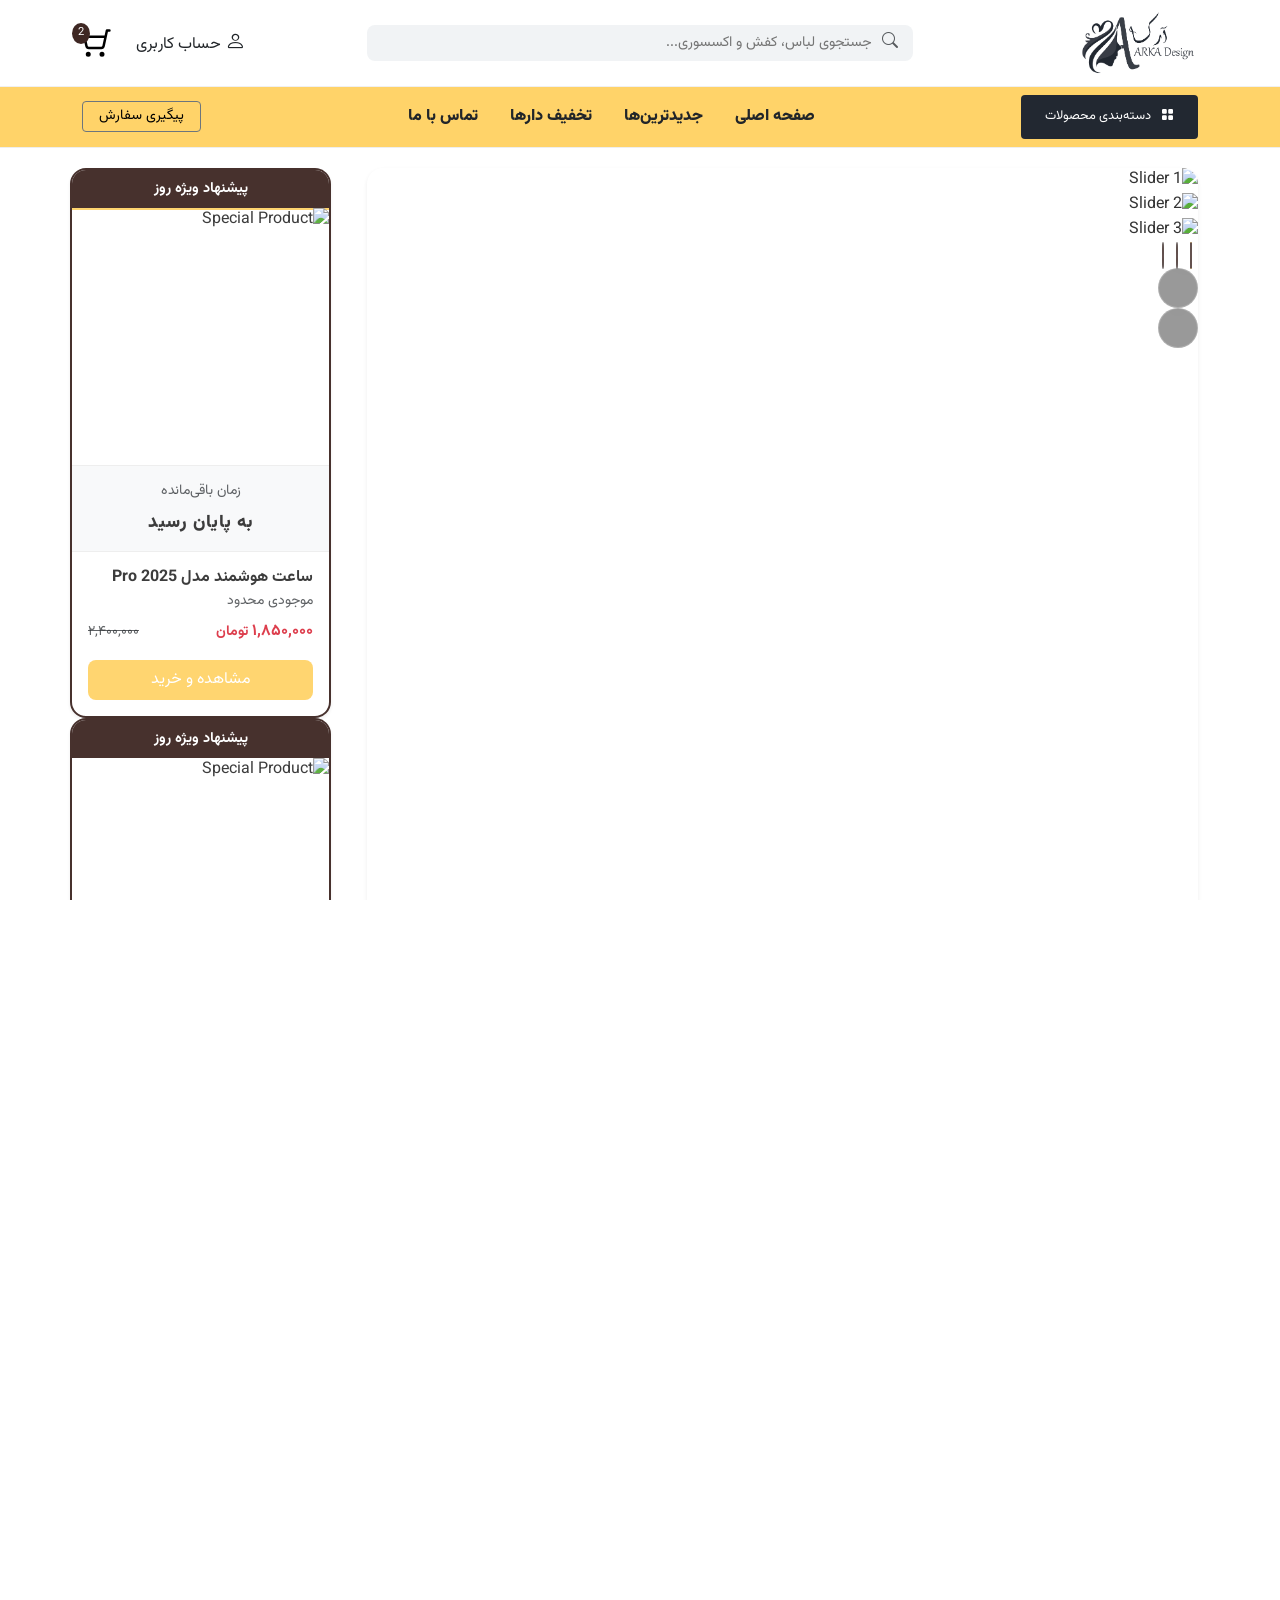
==== index.html @ 683cef89 "ui designs" ====
<!doctype html>
<html lang="fa" dir="rtl">
  <head>
    <meta charset="UTF-8" />
    <meta name="viewport" content="width=device-width, initial-scale=1.0" />
    <title>ARKA DESIGN - فروشگاه پوشاک حرفه‌ای</title>
    <!-- Local CSS dependencies -->
    <link href="./assets/css/bootstrap.rtl.min.css" rel="stylesheet" />
    <link
      rel="stylesheet"
      href="https://cdn.jsdelivr.net/npm/bootstrap-icons@1.11.1/font/bootstrap-icons.css"
    />
    <link rel="stylesheet" href="assets/css/swiper-bundle.min.css" />
    <link rel="preconnect" href="https://fonts.googleapis.com" />
    <link rel="preconnect" href="https://fonts.gstatic.com" crossorigin />
    <link
      href="https://fonts.googleapis.com/css2?family=Vazirmatn:wght@100;300;400;700;900&display=swap"
      rel="stylesheet"
    />
    <link rel="stylesheet" href="assets/css/style.css" />
    <link rel="stylesheet" href="assets/css/product.css" />
  </head>
  <body>
    <div class="vegas-app">
      <!-- Preloader -->
      <div id="preloader">
        <div class="loader-content">
          <div class="loader-logo">ARKA DESIGN</div>
          <div class="loader-bar-container">
            <div class="loader-bar"></div>
          </div>
        </div>
      </div>

      <!-- Header -->
      <header class="header-top">
        <div class="container">
          <div class="row align-items-center">
            <div class="col-lg-3 col-6 d-flex align-items-center gap-3">
              <div class="mobile-toggle" id="menuToggleTrigger">
                <i class="bi bi-list"></i>
              </div>
              <a href="/" class="logo">
                <img src="./assets/images/Arka--Logo.png" width="120px" />
              </a>
            </div>
            <div class="col-lg-6 col-12 search-col">
              <div class="search-bar">
                <i class="bi bi-search text-muted"></i>
                <input
                  type="text"
                  placeholder="جستجوی لباس، کفش و اکسسوری..."
                />
              </div>
            </div>
            <div class="col-lg-3 col-6 text-start">
              <div
                class="d-flex align-items-center justify-content-end gap-3 gap-md-4"
              >
                <a
                  href="login.html"
                  class="text-decoration-none text-dark d-none d-md-block"
                >
                  <i class="bi bi-person fs-5 ms-1"></i> حساب کاربری
                </a>
                <!-- Cart Button with Popover -->
                <a
                  class="position-relative cursor-pointer"
                  data-bs-toggle="popover"
                  data-bs-trigger="hover focus"
                  data-bs-placement="bottom"
                  data-bs-html="true"
                  href="cart.html"
                  data-bs-content="
    <div style='min-width: 220px;'>
      <p class='fw-bold mb-2'>🛒 Cart (2 items)</p>
      <div class='d-flex align-items-center gap-2 mb-2'>
        <img src='product.jpg' width='40' height='40' class='rounded' />
        <div>
          <p class='mb-0 small'>Product Name</p>
          <p class='mb-0 text-muted small'>$19.99</p>
        </div>
      </div>
      <hr class='my-2'/>
      <a href='/cart' class='btn btn-sm btn-dark w-100 text-white'>مشاهده سبد خرید</a>
    </div>
  "
                >
                  <i
                    data-lucide="shopping-cart"
                    class="flip-x text-black"
                    width="30"
                    height="30"
                  ></i>
                  <span
                    class="badge-cart"
                    style="
                      background: var(--vegas-natural);
                      color: white;
                      border-radius: 50%;
                      padding: 2px 6px;
                      font-size: 0.7rem;
                      position: absolute;
                      top: -5px;
                      left: -10px;
                    "
                    >2</span
                  >
                </a>
              </div>
            </div>
          </div>
        </div>
      </header>

      <!-- Desktop Navigation -->
      <nav class="nav-bar d-none d-lg-block">
        <div class="container">
          <div class="d-flex align-items-center justify-content-between py-2">
            <div class="mega-menu-wrapper">
              <button class="category-btn">
                <i class="bi bi-grid-fill"></i>
                دسته‌بندی محصولات
              </button>

              <!-- Full Width Mega Menu -->
              <div class="mega-menu">
                <div class="mega-sidebar">
                  <div
                    class="mega-sidebar-item active"
                    data-target="men-content"
                  >
                    <span>پوشاک آقایان</span>
                    <i class="bi bi-chevron-left small"></i>
                  </div>
                  <div class="mega-sidebar-item" data-target="women-content">
                    <span>پوشاک بانوان</span>
                    <i class="bi bi-chevron-left small"></i>
                  </div>
                  <div class="mega-sidebar-item" data-target="shoes-content">
                    <span>کفش و کتونی</span>
                    <i class="bi bi-chevron-left small"></i>
                  </div>
                  <div
                    class="mega-sidebar-item"
                    data-target="accessory-content"
                  >
                    <span>اکسسوری</span>
                    <i class="bi bi-chevron-left small"></i>
                  </div>
                  <div class="mega-sidebar-item" data-target="sport-content">
                    <span>ورزشی</span>
                    <i class="bi bi-chevron-left small"></i>
                  </div>
                </div>

                <div class="mega-content-area active" id="men-content">
                  <div class="row w-100">
                    <div class="col-3 mega-col">
                      <h6>تیشرت و پیراهن</h6>
                      <ul>
                        <li><a href="category.html">تیشرت نخی</a></li>
                        <li><a href="category.html">پولوشرت کلاسیک</a></li>
                        <li><a href="category.html">پیراهن جین</a></li>
                        <li><a href="category.html">پیراهن رسمی</a></li>
                      </ul>
                    </div>
                    <div class="col-3 mega-col">
                      <h6>شلوار و اسلش</h6>
                      <ul>
                        <li>
                          <a href="category.html">شلوار جین مام استایل</a>
                        </li>
                        <li><a href="category.html">اسلش ورزشی</a></li>
                        <li><a href="category.html">شلوار کتان</a></li>
                        <li><a href="category.html">شورتک</a></li>
                      </ul>
                    </div>
                    <div class="col-6">
                      <div class="mega-promo-card">
                        <img
                          src="https://images.unsplash.com/photo-1490114538077-0a7f8cb49891?q=80&w=800"
                          alt="Men Promo"
                        />
                      </div>
                    </div>
                  </div>
                </div>

                <div class="mega-content-area" id="women-content">
                  <div class="row w-100">
                    <div class="col-3 mega-col">
                      <h6>مانتو و پالتو</h6>
                      <ul>
                        <li><a href="category.html">مانتو کتی</a></li>
                        <li><a href="category.html">پالتو فوتر</a></li>
                        <li><a href="category.html">بارانی</a></li>
                      </ul>
                    </div>
                    <div class="col-3 mega-col">
                      <h6>شال و روسری</h6>
                      <ul>
                        <li><a href="category.html">شال نخی</a></li>
                        <li><a href="category.html">روسری ابریشم</a></li>
                        <li><a href="category.html">مینی اسکارف</a></li>
                      </ul>
                    </div>
                    <div class="col-6">
                      <div class="mega-promo-card">
                        <img
                          src="https://images.unsplash.com/photo-1483985988355-763728e1935b?q=80&w=800"
                          alt="Women Promo"
                        />
                      </div>
                    </div>
                  </div>
                </div>

                <div class="mega-content-area" id="shoes-content">
                  <div class="row w-100">
                    <div class="col-3 mega-col">
                      <h6>کتونی ورزشی</h6>
                      <ul>
                        <li><a href="category.html">نایک Air Force</a></li>
                        <li><a href="category.html">آدیداس Samba</a></li>
                        <li><a href="category.html">نیوبالنس</a></li>
                      </ul>
                    </div>
                    <div class="col-6">
                      <div class="mega-promo-card">
                        <img
                          src="https://images.unsplash.com/photo-1542291026-7eec264c27ff?q=80&w=800"
                          alt="Shoes Promo"
                        />
                      </div>
                    </div>
                  </div>
                </div>

                <!-- Accessories and Sports can follow same pattern -->
              </div>
            </div>

            <ul class="nav desktop-nav">
              <li class="nav-item">
                <a href="index.html" class="nav-link text-dark">صفحه اصلی</a>
              </li>
              <li class="nav-item">
                <a href="category.html" class="nav-link text-dark"
                  >جدیدترین‌ها</a
                >
              </li>
              <li class="nav-item">
                <a href="category.html" class="nav-link text-dark"
                  >تخفیف دارها</a
                >
              </li>
              <li class="nav-item">
                <a href="#" class="nav-link text-dark">تماس با ما</a>
              </li>
            </ul>
            <a href="#" class="btn btn-sm btn-outline-secondary px-3"
              >پیگیری سفارش</a
            >
          </div>
        </div>
      </nav>

      <!-- Custom Circular Mobile Menu Overlay -->
      <div class="mobile">
        <div class="circular-menu-overlay" id="customMobileMenu">
          <button class="menu-close-btn" id="closeMenuTrigger">
            <i data-lucide="x"></i>
          </button>
          <div class="menu-content">
            <ul class="nav flex-column align-items-center gap-4">
              <li class="nav-item">
                <a href="index.html" class="menu-link"> صفحه اصلی</a>
              </li>
              <li class="nav-item">
                <a href="category.html" class="menu-link">دسته‌بندی‌ها</a>
              </li>
              <li class="nav-item">
                <a href="category.html" class="menu-link">جدیدترین‌ها</a>
              </li>
              <li class="nav-item">
                <a href="cart.html" class="menu-link"> سبد خرید</a>
              </li>
              <li class="nav-item">
                <a href="login.html" class="menu-link"> حساب کاربری</a>
              </li>
              <li class="nav-item">
                <a href="#" class="menu-link"> تماس با ما</a>
              </li>
            </ul>
          </div>
        </div>
      </div>

      <main>
        <!-- Hero Section: Main Slider + Countdown -->
        <section class="container hero-section reveal">
          <div class="row g-4">
            <div class="col-lg-9">
              <div class="swiper mainHeroSwiper main-hero-swiper shadow-sm">
                <div class="swiper-wrapper">
                  <div class="swiper-slide">
                    <img
                      src="https://images.unsplash.com/photo-1483985988355-763728e1935b?q=80&w=1200"
                      alt="Slider 1"
                    />
                  </div>
                  <div class="swiper-slide">
                    <img
                      src="https://images.unsplash.com/photo-1490114538077-0a7f8cb49891?q=80&w=1200"
                      alt="Slider 2"
                    />
                  </div>
                  <div class="swiper-slide">
                    <img
                      src="https://images.unsplash.com/photo-1542291026-7eec264c27ff?q=80&w=1200"
                      alt="Slider 3"
                    />
                  </div>
                </div>
                <div class="swiper-pagination"></div>
                <div class="swiper-button-next"></div>
                <div class="swiper-button-prev"></div>
              </div>
            </div>
            <div class="col-lg-3">
              <div class="swiper specialOffers h-100">
                <div class="swiper-wrapper">
                  <div class="swiper-slide">
                    <div class="special-deal-card shadow-sm h-100">
                      <div class="deal-tag text-center">
                        <span class="progress-line"></span> پیشنهاد ویژه روز
                      </div>
                      <div class="img-container">
                        <img
                          src="https://images.unsplash.com/photo-1523275335684-37898b6baf30?q=80&w=400"
                          alt="Special Product"
                        />
                      </div>
                      <div class="countdown-timer-box text-center">
                        <div class="small text-muted mb-2">زمان باقی‌مانده</div>
                        <div
                          id="mainCountdown"
                          class="countdown-display"
                          data-count-down="1405-2-01 23:59:59"
                        >
                          ۰۰۰۰-۰۰-۰۰ ۰۰:۰۰:۰۰
                        </div>
                      </div>
                      <div
                        class="p-3 flex-grow-1 d-flex flex-column justify-content-between"
                      >
                        <div>
                          <h6 class="fw-bold mb-1">ساعت هوشمند مدل Pro 2025</h6>
                          <div class="text-muted small mb-2">موجودی محدود</div>
                        </div>
                        <div
                          class="d-flex align-items-center justify-content-between"
                        >
                          <div class="text-danger fw-bold">
                            ۱,۸۵۰,۰۰۰ <small>تومان</small>
                          </div>
                          <div
                            class="text-muted small text-decoration-line-through"
                          >
                            ۲,۴۰۰,۰۰۰
                          </div>
                        </div>
                        <button class="btn btn-dark w-100 mt-3 py-2 btn-gold">
                          مشاهده و خرید
                        </button>
                      </div>
                    </div>
                  </div>
                  <div class="swiper-slide">
                    <div class="special-deal-card shadow-sm h-100">
                      <div class="deal-tag text-center">
                        <span class="progress-line"></span> پیشنهاد ویژه روز
                      </div>
                      <div class="img-container">
                        <img
                          src="https://images.unsplash.com/photo-1523275335684-37898b6baf30?q=80&w=400"
                          alt="Special Product"
                        />
                      </div>
                      <div class="countdown-timer-box text-center">
                        <div class="small text-muted mb-2">زمان باقی‌مانده</div>
                        <div
                          id="mainCountdown"
                          class="countdown-display"
                          data-count-down="1404-12-01 23:59:59"
                        >
                          ۰۰۰۰-۰۰-۰۰ ۰۰:۰۰:۰۰
                        </div>
                      </div>
                      <div
                        class="p-3 flex-grow-1 d-flex flex-column justify-content-between"
                      >
                        <div>
                          <h6 class="fw-bold mb-1">ساعت هوشمند مدل Pro 2025</h6>
                          <div class="text-muted small mb-2">موجودی محدود</div>
                        </div>
                        <div
                          class="d-flex align-items-center justify-content-between"
                        >
                          <div class="text-danger fw-bold">
                            ۱,۸۵۰,۰۰۰ <small>تومان</small>
                          </div>
                          <div
                            class="text-muted small text-decoration-line-through"
                          >
                            ۲,۴۰۰,۰۰۰
                          </div>
                        </div>
                        <button class="btn btn-dark w-100 mt-3 py-2 btn-gold">
                          مشاهده و خرید
                        </button>
                      </div>
                    </div>
                  </div>
                  <div class="swiper-slide">
                    <div class="special-deal-card shadow-sm h-100">
                      <div class="deal-tag text-center">
                        <span class="progress-line"></span> پیشنهاد ویژه روز
                      </div>
                      <div class="img-container">
                        <img
                          src="https://images.unsplash.com/photo-1523275335684-37898b6baf30?q=80&w=400"
                          alt="Special Product"
                        />
                      </div>
                      <div class="countdown-timer-box text-center">
                        <div class="small text-muted mb-2">زمان باقی‌مانده</div>
                        <div
                          id="mainCountdown"
                          class="countdown countdown-display"
                          data-count-down="1405-1-01 23:10:59"
                        >
                          ۰۰۰۰-۰۰-۰۰ ۰۰:۰۰:۰۰
                        </div>
                      </div>
                      <div
                        class="p-3 flex-grow-1 d-flex flex-column justify-content-between"
                      >
                        <div>
                          <h6 class="fw-bold mb-1">ساعت هوشمند مدل Pro 2025</h6>
                          <div class="text-muted small mb-2">موجودی محدود</div>
                        </div>
                        <div
                          class="d-flex align-items-center justify-content-between"
                        >
                          <div class="text-danger fw-bold">
                            ۱,۸۵۰,۰۰۰ <small>تومان</small>
                          </div>
                          <div
                            class="text-muted small text-decoration-line-through"
                          >
                            ۲,۴۰۰,۰۰۰
                          </div>
                        </div>
                        <button class="btn btn-dark w-100 mt-3 py-2 btn-gold">
                          مشاهده و خرید
                        </button>
                      </div>
                    </div>
                  </div>
                  <div class="swiper-slide">
                    <div class="special-deal-card shadow-sm h-100">
                      <div class="deal-tag text-center">پیشنهاد ویژه روز</div>
                      <div class="img-container">
                        <img
                          src="https://images.unsplash.com/photo-1523275335684-37898b6baf30?q=80&w=400"
                          alt="Special Product"
                        />
                      </div>
                      <div class="countdown-timer-box text-center">
                        <div class="small text-muted mb-2">زمان باقی‌مانده</div>
                        <div
                          id="mainCountdown"
                          class="countdown-display"
                          data-count-down="1405-06-01 23:59:59"
                        >
                          ۰۰۰۰-۰۰-۰۰ ۰۰:۰۰:۰۰
                        </div>
                      </div>
                      <div
                        class="p-3 flex-grow-1 d-flex flex-column justify-content-between"
                      >
                        <div>
                          <h6 class="fw-bold mb-1">ساعت هوشمند مدل Pro 2025</h6>
                          <div class="text-muted small mb-2">موجودی محدود</div>
                        </div>
                        <div
                          class="d-flex align-items-center justify-content-between"
                        >
                          <div class="text-danger fw-bold">
                            ۱,۸۵۰,۰۰۰ <small>تومان</small>
                          </div>
                          <div
                            class="text-muted small text-decoration-line-through"
                          >
                            ۲,۴۰۰,۰۰۰
                          </div>
                        </div>
                        <button class="btn btn-dark w-100 mt-3 py-2 btn-gold">
                          مشاهده و خرید
                        </button>
                      </div>
                    </div>
                  </div>
                </div>
              </div>
            </div>
          </div>
        </section>

        <!-- Amazing Discounts Section -->
        <section class="container mt-5">
          <div class="reveal">
            <h3 class="section-title">پر فروش ترین ها</h3>
          </div>

          <div class="swiper discountSwiper mb-5 reveal delay-100">
            <div class="swiper-wrapper">
              <div class="swiper-slide">
                <div class="product-card">
                  <div class="product-img-container">
                    <img
                      src="https://images.unsplash.com/photo-1521572163474-6864f9cf17ab?q=80&w=400"
                      class="img-primary"
                    />
                    <img
                      src="https://images.unsplash.com/photo-1521572163474-6864f9cf17ab?q=80&w=401"
                      class="img-secondary"
                    />
                    <div class="variation-sheet">
                      <div class="size-chips">
                        <span class="size-chip">S</span
                        ><span class="size-chip">M</span
                        ><span class="size-chip">L</span>
                      </div>
                      <button class="btn btn-success btn-sm w-100 mt-3 py-2">
                        خرید سریع
                      </button>
                    </div>
                  </div>
                  <div class="p-3">
                    <div class="product-title">T-SHIRT KIT 2025</div>
                    <div class="product-price text-danger">
                      410,550 <small>تومان</small>
                    </div>
                  </div>
                </div>
              </div>
              <div class="swiper-slide">
                <div class="product-card">
                  <div class="product-img-container">
                    <img
                      src="https://images.unsplash.com/photo-1503342217505-b0a15ec3261c?q=80&w=400"
                      class="img-primary"
                    />
                    <img
                      src="https://images.unsplash.com/photo-1503342217505-b0a15ec3261c?q=80&w=401"
                      class="img-secondary"
                    />
                    <div class="variation-sheet">
                      <div class="size-chips">
                        <span class="size-chip">M</span
                        ><span class="size-chip">L</span>
                      </div>
                    </div>
                  </div>
                  <div class="p-3">
                    <div class="product-title">T-SHIRT SUBCRUDE</div>
                    <div class="product-price text-danger">
                      687,930 <small>تومان</small>
                    </div>
                  </div>
                </div>
              </div>
              <div class="swiper-slide">
                <div class="product-card">
                  <div class="product-img-container">
                    <img
                      src="https://images.unsplash.com/photo-1583743814966-8936f5b7be1a?q=80&w=400"
                      class="img-primary"
                    />
                    <img
                      src="https://images.unsplash.com/photo-1583743814966-8936f5b7be1a?q=80&w=401"
                      class="img-secondary"
                    />
                    <div class="variation-sheet">
                      <div class="size-chips">
                        <span class="size-chip">L</span
                        ><span class="size-chip">XL</span>
                      </div>
                    </div>
                  </div>
                  <div class="p-3">
                    <div class="product-title">CALIFORNIA یقه دار</div>
                    <div class="product-price text-danger">
                      445,050 <small>تومان</small>
                    </div>
                  </div>
                </div>
              </div>
            </div>
            <div class="swiper-pagination"></div>
          </div>
        </section>

        <!-- Interactive 3D Parallax Tilt Banner -->
        <section class="container mt-5 reveal">
          <div class="tilt-container-wrapper">
            <div class="tilt-banner-card shadow-lg" id="parallaxBanner">
              <div
                class="tilt-banner-bg"
                style="
                  background-image: url(&quot;https://images.unsplash.com/photo-1445205170230-053b83016050?q=80&w=1400&quot;);
                "
              ></div>
              <div class="tilt-banner-overlay"></div>
              <div class="tilt-glare"></div>
              <div class="tilt-content p-3 p-md-5">
                <div class="tilt-badge">ARKA DESIGN PREMIUM</div>
                <h2 class="display-4 fw-black mt-3">مجموعه زمستانه ۲۰۲۵</h2>
                <p class="lead mb-4">
                  ترکیبی از اصالت و طراحی مدرن برای خاص‌پسندان
                </p>
                <a href="category.html" class="btn btn-gold btn-lg px-5 py-3"
                  >مشاهده کلکسیون جدید</a
                >
              </div>
            </div>
          </div>
        </section>

        <!-- Most Popular Section -->
        <section class="container mt-5">
          <div class="reveal">
            <h3 class="section-title popular">محبوب ترین ها</h3>
          </div>

          <div class="swiper popularSwiper mb-5 reveal delay-200">
            <div class="swiper-wrapper">
              <div class="swiper-slide">
                <div class="product-card">
                  <div class="product-img-container">
                    <img
                      src="https://images.unsplash.com/photo-1542291026-7eec264c27ff?q=80&w=400"
                      class="img-primary"
                    />
                    <img
                      src="https://images.unsplash.com/photo-1542291026-7eec264c27ff?q=80&w=401"
                      class="img-secondary"
                    />
                  </div>
                  <div class="p-3">
                    <div class="product-title">کتونی ناییک M V2K</div>
                    <div class="product-price">
                      3,380,000 <small>تومان</small>
                    </div>
                  </div>
                </div>
              </div>
              <div class="swiper-slide">
                <div class="product-card">
                  <div class="product-img-container">
                    <img
                      src="https://images.unsplash.com/photo-1556821840-3a63f95609a7?q=80&w=400"
                      class="img-primary"
                    />
                    <img
                      src="https://images.unsplash.com/photo-1556821840-3a63f95609a7?q=80&w=401"
                      class="img-secondary"
                    />
                  </div>
                  <div class="p-3">
                    <div class="product-title">هودی سگستور VG</div>
                    <div class="product-price">
                      1,390,000 <small>تومان</small>
                    </div>
                  </div>
                </div>
              </div>
            </div>
          </div>
        </section>

        <!-- Categories -->
        <section class="container category-wrapper">
          <div class="my-5">
            <div class="reveal">
              <h3 class="section-title popular">دسته بندی های ما</h3>
            </div>

            <div class="swiper categoriesSwiper">
              <div class="swiper-wrapper">
                <div class="swiper-slide">
                  <!-- Slide 1 -->
                  <a href="#" class="flip-card">
                    <div class="flip-card-inner">
                      <div
                        class="flip-card-front"
                        style="
                          background-image: url(&quot;https://images.unsplash.com/photo-1722357533653-7eb00f7f243d?q=80&w=580&auto=format&fit=crop&ixlib=rb-4.1.0&ixid=M3wxMjA3fDB8MHxwaG90by1wYWdlfHx8fGVufDB8fHx8fA%3D%3D&quot;);
                        "
                      >
                        <div class="overlay">
                          <img
                            src="https://images.unsplash.com/photo-1768527340501-bfb1742d8e40?q=80&w=580&auto=format&fit=crop&ixlib=rb-4.1.0&ixid=M3wxMjA3fDB8MHxwaG90by1wYWdlfHx8fGVufDB8fHx8fA%3D%3D"
                            alt="Logo"
                            class="card-logo"
                          />
                          <h3 class="card-title">Card Title 1</h3>
                        </div>
                      </div>
                      <div class="flip-card-back">
                        <p>Extra info about Card 1</p>
                      </div>
                    </div>
                  </a>
                </div>
                <div class="swiper-slide">
                  <!-- Slide 2 -->
                  <a href="#" class="flip-card">
                    <div class="flip-card-inner">
                      <div
                        class="flip-card-front"
                        style="
                          background-image: url(&quot;https://images.unsplash.com/photo-1722357533644-9b20e356ba5f?q=80&w=580&auto=format&fit=crop&ixlib=rb-4.1.0&ixid=M3wxMjA3fDB8MHxwaG90by1wYWdlfHx8fGVufDB8fHx8fA%3D%3D&quot;);
                        "
                      >
                        <div class="overlay">
                          <img
                            src="https://images.unsplash.com/photo-1768527340501-bfb1742d8e40?q=80&w=580&auto=format&fit=crop&ixlib=rb-4.1.0&ixid=M3wxMjA3fDB8MHxwaG90by1wYWdlfHx8fGVufDB8fHx8fA%3D%3D"
                            alt="Logo"
                            class="card-logo"
                          />
                          <h3 class="card-title">Card Title 2</h3>
                        </div>
                      </div>
                      <div class="flip-card-back">
                        <p>Extra info about Card 2</p>
                      </div>
                    </div>
                  </a>
                </div>
                <div class="swiper-slide">
                  <!-- Slide 3 -->
                  <a href="#" class="flip-card">
                    <div class="flip-card-inner">
                      <div
                        class="flip-card-front"
                        style="
                          background-image: url(&quot;https://images.unsplash.com/photo-1768687983413-adacbda44369?q=80&w=539&auto=format&fit=crop&ixlib=rb-4.1.0&ixid=M3wxMjA3fDB8MHxwaG90by1wYWdlfHx8fGVufDB8fHx8fA%3D%3D&quot;);
                        "
                      >
                        <div class="overlay">
                          <img
                            src="https://images.unsplash.com/photo-1768527340501-bfb1742d8e40?q=80&w=580&auto=format&fit=crop&ixlib=rb-4.1.0&ixid=M3wxMjA3fDB8MHxwaG90by1wYWdlfHx8fGVufDB8fHx8fA%3D%3D"
                            alt="Logo"
                            class="card-logo"
                          />
                          <h3 class="card-title">Card Title 3</h3>
                        </div>
                      </div>
                      <div class="flip-card-back">
                        <p>Extra info about Card 3</p>
                      </div>
                    </div>
                  </a>
                </div>
                <div class="swiper-slide">
                  <!-- Slide 4 -->
                  <a href="#" class="flip-card">
                    <div class="flip-card-inner">
                      <div
                        class="flip-card-front"
                        style="
                          background-image: url(&quot;https://plus.unsplash.com/premium_photo-1683120951444-3128a958c0c6?q=80&w=622&auto=format&fit=crop&ixlib=rb-4.1.0&ixid=M3wxMjA3fDB8MHxwaG90by1wYWdlfHx8fGVufDB8fHx8fA%3D%3D&quot;);
                        "
                      >
                        <div class="overlay">
                          <img
                            src="https://images.unsplash.com/photo-1768527340501-bfb1742d8e40?q=80&w=580&auto=format&fit=crop&ixlib=rb-4.1.0&ixid=M3wxMjA3fDB8MHxwaG90by1wYWdlfHx8fGVufDB8fHx8fA%3D%3D"
                            alt="Logo"
                            class="card-logo"
                          />
                          <h3 class="card-title">Card Title 4</h3>
                        </div>
                      </div>
                      <div class="flip-card-back">
                        <p>Extra info about Card 4</p>
                      </div>
                    </div>
                  </a>
                </div>
                <div class="swiper-slide">
                  <!-- Slide 5 -->
                  <a href="#" class="flip-card">
                    <div class="flip-card-inner">
                      <div
                        class="flip-card-front"
                        style="
                          background-image: url(&quot;https://images.unsplash.com/photo-1729854193151-79127a0f5f32?q=80&w=580&auto=format&fit=crop&ixlib=rb-4.1.0&ixid=M3wxMjA3fDB8MHxwaG90by1wYWdlfHx8fGVufDB8fHx8fA%3D%3D&quot;);
                        "
                      >
                        <div class="overlay">
                          <img
                            src="https://images.unsplash.com/photo-1768527340501-bfb1742d8e40?q=80&w=580&auto=format&fit=crop&ixlib=rb-4.1.0&ixid=M3wxMjA3fDB8MHxwaG90by1wYWdlfHx8fGVufDB8fHx8fA%3D%3D"
                            alt="Logo"
                            class="card-logo"
                          />
                          <h3 class="card-title">Card Title 5</h3>
                        </div>
                      </div>
                      <div class="flip-card-back">
                        <h3 class="card-title fade-in-top">Card Title 5</h3>
                        <p class="fade-in-bottom">120 محصول</p>
                      </div>
                    </div>
                  </a>
                </div>
              </div>
            </div>
          </div>
        </section>

        <!-- Product Grid -->
        <section class="store-front reveal mt-5">
          <img
            class="store-front-abstract"
            src="./assets/images/footer-abstract.jpg"
            alt=""
          />
          <div class="container">
            <div class="reveal">
              <h3 class="section-title popular">ویترین محصولات</h3>
            </div>

            <div class="store-front-content row g-4">
              <div class="col-lg-4 col-md-6 col-6 reveal">
                <div class="product-card">
                  <div class="product-img-container">
                    <img
                      src="https://images.unsplash.com/photo-1541099649105-f69ad21f3246?q=80&w=600"
                      class="img-primary"
                    />
                    <img
                      src="https://images.unsplash.com/photo-1541099649105-f69ad21f3246?q=80&w=601"
                      class="img-secondary"
                    />
                    <div class="variation-sheet">
                      <div class="size-chips">
                        <span class="size-chip">32</span
                        ><span class="size-chip">34</span>
                      </div>
                    </div>
                  </div>
                  <div class="p-3">
                    <div class="product-title">اسلش بگ 3118</div>
                    <div class="product-price">
                      997,000 <small>تومان</small>
                    </div>
                  </div>
                </div>
              </div>
              <div class="col-lg-4 col-md-6 col-6 reveal delay-100">
                <div class="product-card">
                  <div class="product-img-container">
                    <img
                      src="https://images.unsplash.com/photo-1542272604-787c3835535d?q=80&w=600"
                      class="img-primary"
                    />
                    <img
                      src="https://images.unsplash.com/photo-1542272604-787c3835535d?q=80&w=601"
                      class="img-secondary"
                    />
                  </div>
                  <div class="p-3">
                    <div class="product-title">BAG 7037 PN12</div>
                    <div class="product-price">
                      1,390,000 <small>تومان</small>
                    </div>
                  </div>
                </div>
              </div>
              <div class="col-lg-4 col-md-6 col-6 reveal delay-200">
                <div class="product-card">
                  <div class="product-img-container">
                    <img
                      src="https://images.unsplash.com/photo-1620799140408-edc6dcb6d633?q=80&w=600"
                      class="img-primary"
                    />
                    <img
                      src="https://images.unsplash.com/photo-1620799140408-edc6dcb6d633?q=80&w=601"
                      class="img-secondary"
                    />
                  </div>
                  <div class="p-3">
                    <div class="product-title">دورس NF3</div>
                    <div class="product-price">
                      790,000 <small>تومان</small>
                    </div>
                  </div>
                </div>
              </div>
            </div>
          </div>
        </section>
      </main>

      <!-- Footer -->
      <footer class="footer bg-light reveal pt-5">
        <div class="container">
          <div class="row gy-5">
            <!-- Brand & Mission Column -->
            <div class="col-lg-4 col-md-6">
              <div class="footer-logo mb-3 w-75 h-auto mx-auto">
                <a href="index.html" class="footer-logo w-100 h-100">
                  <img
                    src="./assets/images/Arka--Logo.png"
                    class="w-100 h-100"
                  />
                </a>
              </div>
            </div>

            <!-- Categories Column -->
            <div class="col-lg-2 col-6">
              <h6 class="fw-bold mb-4">دسته‌بندی‌های محصولات</h6>
              <ul class="list-unstyled d-flex flex-column gap-2 small">
                <li>
                  <a
                    href="category.html"
                    class="text-muted hover-text-primary transition-all"
                    >پوشاک آقایان</a
                  >
                </li>
                <li>
                  <a
                    href="category.html"
                    class="text-muted hover-text-primary transition-all"
                    >پوشاک بانوان</a
                  >
                </li>
                <li>
                  <a
                    href="category.html"
                    class="text-muted hover-text-primary transition-all"
                    >کفش و کتونی</a
                  >
                </li>
                <li>
                  <a
                    href="category.html"
                    class="text-muted hover-text-primary transition-all"
                    >اکسسوری و زیورآلات</a
                  >
                </li>
                <li>
                  <a
                    href="category.html"
                    class="text-muted hover-text-primary transition-all"
                    >پوشاک ورزشی</a
                  >
                </li>
              </ul>
            </div>

            <!-- Support Column -->
            <div class="col-lg-2 col-6">
              <h6 class="fw-bold mb-4">خدمات مشتریان</h6>
              <ul class="list-unstyled d-flex flex-column gap-2 small">
                <li>
                  <a
                    href="#"
                    class="text-muted hover-text-primary transition-all"
                    >پرسش‌های متداول</a
                  >
                </li>
                <li>
                  <a
                    href="#"
                    class="text-muted hover-text-primary transition-all"
                    >رویه‌های بازگرداندن کالا</a
                  >
                </li>
                <li>
                  <a
                    href="#"
                    class="text-muted hover-text-primary transition-all"
                    >شرایط استفاده و حریم خصوصی</a
                  >
                </li>
                <li>
                  <a
                    href="#"
                    class="text-muted hover-text-primary transition-all"
                    >درباره ما</a
                  >
                </li>
                <li>
                  <a
                    href="#"
                    class="text-muted hover-text-primary transition-all"
                    >تماس با ما</a
                  >
                </li>
              </ul>
            </div>

            <!-- Contact & Newsletter Column -->
            <div class="col-lg-4 col-md-12">
              <h6 class="fw-bold mb-4">ارتباط با ما</h6>
              <div class="small text-muted d-flex flex-column gap-3 mb-4">
                <div class="d-flex align-items-start gap-2">
                  <i class="bi bi-geo-alt text-dark mt-1"></i>
                  <span
                    >پاکدشت مامازند، خیابان ولیعصر، خیابان علامه، پلاک ۳۱</span
                  >
                </div>
                <div class="d-flex align-items-center gap-2">
                  <i class="bi bi-telephone text-dark"></i>
                  <span>تلفن: ۰۲۱-۱۲۳۴۵۶۷۸</span>
                </div>
                <div class="d-flex align-items-center gap-2">
                  <i class="bi bi-envelope text-dark"></i>
                  <span>ایمیل: info@vegas.example</span>
                </div>
                <div class="d-flex gap-3 social-links">
                  <a
                    href="#"
                    class="text-dark fs-4 transition-all opacity-75 hover-opacity-100"
                    ><i class="bi bi-instagram"></i
                  ></a>
                  <a
                    href="#"
                    class="text-dark fs-4 transition-all opacity-75 hover-opacity-100"
                    ><i class="bi bi-telegram"></i
                  ></a>
                  <a
                    href="#"
                    class="text-dark fs-4 transition-all opacity-75 hover-opacity-100"
                    ><i class="bi bi-whatsapp"></i
                  ></a>
                  <a
                    href="#"
                    class="text-dark fs-4 transition-all opacity-75 hover-opacity-100"
                    ><i class="bi bi-twitter-x"></i
                  ></a>
                </div>
              </div>
            </div>
          </div>

          <!-- Bottom Footer -->
          <div class="row mt-3 pt-3 border-top">
            <div class="col-md-6 text-center text-md-start mb-3 mb-md-0">
              <p class="text-muted small mb-0">
                © ۲۰۲۶ تمامی حقوق برای فروشگاه
                <span class="fw-bold text-dark">ARKA DESIGN</span> محفوظ است.
              </p>
            </div>
            <div class="col-md-6 text-center text-md-end">
              <div
                class="payment-badges d-flex justify-content-center justify-content-md-end gap-3 opacity-50"
              >
                <p>
                  طراحی و توسعه
                  <a class="text-black" href="avatarweb.net">آواتار وب</a>
                </p>
              </div>
            </div>
          </div>
        </div>
      </footer>
    </div>

    <script src="assets/js/bootstrap.boundle.js"></script>
    <script src="assets/js/lucide.min.js"></script>
    <script src="assets/js/swiper-bundle.min.js"></script>
    <script src="assets/js/jalaali.min.js"></script>
    <script src="assets/js/headroom.js"></script>
    <script src="assets/js/gsap.min.js"></script>
    <script src="assets/js/index.js"></script>
  </body>
</html>
---- assets/css/style.css ----
:root {
  --main-color-one: #222831;
  --main-color-two: #393e46;
  --main-color-three: #ffd369;
  --main-color-four: hwb(0 93% 7%);
  --vegas-natural: #3e2723;
  --vegas-bg: #fafaf9;
  --text-dark: #333;
  --text-muted: #777;
  --discount-red: #e74c3c;
  --transition-speed: 0.4s;
  --reveal-speed: 0.8s;
}

body {
  scrollbar-width: none;
  overflow-y: scroll;
}

body::-webkit-scrollbar {
  display: none;
}

.custom-scrollbar {
  position: fixed;
  left: auto;
  top: 0;
  width: 6px;
  height: 100vh;
  z-index: 9999;
  background: rgb(0, 0, 0);
  border-radius: 8px;
  transition: width 0.25s cubic-bezier(0.4, 0, 0.2, 1);
  cursor: pointer;
}

.custom-scrollbar:hover {
  width: 14px;
}

.custom-scrollbar-thumb {
  position: absolute;
  width: 100%;
  background: var(--main-color-one);
  border-radius: 8px;
  transition: width 0.25s cubic-bezier(0.4, 0, 0.2, 1);
}

#preloader {
  position: fixed;
  top: 0;
  left: 0;
  width: 100%;
  height: 100%;
  background-color: var(--vegas-natural);
  display: flex;
  /* display: none; */
  flex-direction: column;
  justify-content: center;
  align-items: center;
  z-index: 9999;
  transition:
    opacity 0.6s cubic-bezier(0.77, 0, 0.175, 1),
    visibility 0.6s;
}

html:has(#preloader) {
  overflow: hidden;
}

#preloader.loaded {
  opacity: 0;
  visibility: hidden;
}

.loader-content {
  text-align: center;
  animation: fadeZoomIn 0.3s ease forwards;
}

.loader-logo {
  font-family: "Vazirmatn", sans-serif;
  font-size: 2rem;
  font-weight: 900;
  color: var(--main-color-three);
  letter-spacing: 8px;
  margin-bottom: 20px;
  animation: loaderPulse 2s infinite ease-in-out;
}

.loader-bar-container {
  width: 120px;
  height: 2px;
  background: var(--main-color-three);
  margin: 0 auto;
  overflow: hidden;
  border-radius: 4px;
}

.loader-bar {
  width: 100%;
  height: 100%;
  background: #222831;
  transform: translateX(-100%);
  animation: loaderLine 1.5s infinite cubic-bezier(0.65, 0, 0.35, 1);
}

@keyframes loaderPulse {
  0%,
  100% {
    transform: scale(1);
    opacity: 1;
  }
  50% {
    transform: scale(1.05);
    opacity: 0.7;
  }
}

@keyframes loaderLine {
  0% {
    transform: translateX(-100%);
  }
  50% {
    transform: translateX(0);
  }
  100% {
    transform: translateX(100%);
  }
}

@keyframes fadeZoomIn {
  from {
    opacity: 0.7;
    transform: scale(0.7);
  }
  to {
    opacity: 1;
    transform: scale(1);
  }
}

@keyframes fadeZoomout {
  from {
    opacity: 1;
    transform: scale(1);
  }
  to {
    opacity: 0;
    transform: scale(1);
    display: none;
  }
}

.fade-zoom-in {
  animation: fadeZoomIn 0.3s ease forwards;
}

.fade-zoom-out {
  animation: fadeZoomout 0.3s ease forwards;
}

.mobile-toggle {
  display: none;
  font-size: 1.8rem;
  cursor: pointer;
  color: var(--text-dark);
  z-index: 10;
}

.circular-menu-overlay {
  position: fixed;
  inset: 0;
  background-color: var(--vegas-natural);
  z-index: 3000;
  display: flex;
  align-items: center;
  justify-content: center;
  visibility: hidden;
  clip-path: circle(0% at 95% 5%);
  will-change: clip-path;
}

.menu-close-btn {
  position: absolute;
  top: 15px;
  right: 15px;
  background: none;
  border: 1px solid rgba(255, 255, 255, 0.2);
  color: #fff;
  width: 50px;
  height: 50px;
  border-radius: 50%;
  display: flex;
  align-items: center;
  justify-content: center;
  cursor: pointer;
  transition: all 0.3s ease;
}

.menu-close-btn:hover {
  background-color: var(--main-color-three);
  color: var(--main-color-one);
}

.menu-content {
  text-align: center;
  width: 100%;
}

.menu-link {
  color: #fff !important;
  font-size: 1.8rem;
  text-decoration: none;
  display: flex;
  align-items: center;
  gap: 15px;
  transition: color 0.3s ease;
  opacity: 1;
}

.menu-link i {
  width: 32px;
  height: 32px;
  color: var(--main-color-three);
}

.menu-link:hover {
  color: var(--main-color-three) !important;
  transform: scale(1.05);
}

.btn-gold {
  background: var(--main-color-three);
  color: #000000;
  border: none;
  padding: 10px 20px;
  border-radius: 8px;
  cursor: pointer;
  transition:
    background 0.3s,
    color 0.3s;
}

.btn-gold:hover {
  background: var(--main-color-one);
  color: #fff;
}

html,
body {
  height: 100%;
  font-size: 16px;
}
body {
  font-family: Vazirmatn, sans-serif;
  background-color: #fff;
  color: var(--text-dark);
  margin: 0;
  padding: 0;
  overflow-x: hidden;
  font-size: 16px !important;
}

label,
input[type="checkbox"] {
  cursor: pointer;
}

/* Reveal animations */
.reveal {
  opacity: 0;
  transform: translateY(40px);
  transition:
    opacity var(--reveal-speed) ease-out,
    transform var(--reveal-speed) cubic-bezier(0.25, 0.46, 0.45, 0.94);
  will-change: transform, opacity;
}
.reveal.visible {
  opacity: 1;
  transform: translateY(0);
}

/* Header */
header {
  position: relative;
}

.logo {
  position: relative;
}

.header-top {
  padding: 10px 0;
  background: #fff;
  border-bottom: 1px solid #f0f0f0;
}
.logo {
  font-size: 2.2rem;
  font-weight: 900;
  color: var(--main-color-one);
  text-decoration: none;
  letter-spacing: 2px;
}
.search-bar {
  background: #f1f3f5;
  border-radius: 8px;
  padding: 6px 15px;
  display: flex;
  align-items: center;
  transition: all 0.3s;
}
.search-bar:focus-within {
  background: #fff;
  box-shadow: 0 0 0 2px var(--main-color-one);
}
.search-bar input {
  background: transparent;
  border: none;
  outline: none;
  width: 100%;
  padding-right: 10px;
  font-size: 0.9rem;
}

/* Full Width Mega Menu */
.nav-bar {
  background: #fff;
  border-bottom: 1px solid #eee;
  z-index: 1020;
  position: sticky;
  top: 0;
}
.category-btn {
  background: var(--main-color-one);
  color: #fff;
  padding: 12px 24px;
  border: none;
  display: flex;
  align-items: center;
  gap: 10px;
  font-weight: 700;
  font-size: 18px;
  cursor: pointer;
  transition: background 0.3s;
  border-radius: 0.25rem;
}
.category-btn:hover {
  background: #1a1e25;
}

.mega-menu-wrapper {
  position: static;
}

.mega-menu {
  position: absolute;
  top: 100%;
  left: 5%;
  width: 90%;
  background: #fff;
  box-shadow: 0 20px 40px rgba(0, 0, 0, 0.08);
  display: flex;
  visibility: hidden;
  opacity: 0;
  transform: translateY(15px);
  transition: all 0.4s cubic-bezier(0.165, 0.84, 0.44, 1);
  padding: 0;
  z-index: 1000;
  border-top: 2px solid var(--vegas-natural);
  min-height: 450px;
}

.mega-menu-wrapper:hover .mega-menu {
  visibility: visible;
  opacity: 1;
  transform: translateY(0);
}

/* Mega Menu Sidebar */
.mega-sidebar {
  width: 280px;
  background: #fcfcfc;
  border-left: 1px solid #f0f0f0;
  padding: 20px 0;
}

.mega-sidebar-item {
  padding: 14px 25px;
  cursor: pointer;
  font-weight: 600;
  font-size: 0.95rem;
  display: flex;
  align-items: center;
  justify-content: space-between;
  transition: all 0.3s;
  color: #555;
  border-right: 3px solid transparent;
}

.mega-sidebar-item:hover,
.mega-sidebar-item.active {
  background: #fff;
  color: var(--vegas-natural);
  border-right-color: var(--vegas-natural);
}

/* Mega Menu Content */
.mega-content-area {
  flex: 1;
  padding: 40px;
  display: none; /* Hidden by default */
  animation: megaFadeIn 0.5s ease;
}

.mega-content-area.active {
  display: flex;
}

@keyframes megaFadeIn {
  from {
    opacity: 0;
    transform: translateX(10px);
  }
  to {
    opacity: 1;
    transform: translateX(0);
  }
}

.mega-col h6 {
  font-weight: 800;
  margin-bottom: 20px;
  color: var(--main-color-one);
  font-size: 1rem;
}

.mega-col ul {
  list-style: none;
  padding: 0;
}

.mega-col ul li {
  margin-bottom: 10px;
}

.mega-col ul li a {
  text-decoration: none;
  color: #666;
  font-size: 0.9rem;
  transition: color 0.2s;
  display: inline-block;
  transition: all 0.3s ease;
}

.mega-col ul li a:hover {
  color: var(--vegas-natural);
  transform: translateX(-5px);
}

.mega-promo-card {
  border-radius: 12px;
  overflow: hidden;
  position: relative;
  height: 100%;
  min-height: 250px;
}

.mega-promo-card img {
  width: 100%;
  height: 100%;
  object-fit: cover;
  transition: transform 1.5s ease;
}

.mega-promo-card:hover img {
  transform: scale(1.1);
}

/* Mobile nav */
.mobile-toggle {
  display: none;
  font-size: 1.8rem;
  cursor: pointer;
  color: var(--text-dark);
  z-index: 10000;
}

/* Section title */
.section-title {
  font-weight: 800;
  color: var(--discount-red);
  border-right: 4px solid var(--discount-red);
  padding-right: 15px;
  margin: 60px 0 30px;
}
.section-title.popular {
  color: var(--text-dark);
  border-right-color: var(--text-dark);
}

.store-front {
  position: relative;
  padding: 1px 0 60px;
}

.store-front .store-front-abstract {
  position: absolute;
  top: 0;
  width: 100vw;
  height: 100%;
  object-fit: cover;
  background-attachment: fixed;
  z-index: -1;
  background-color: rgba(0, 0, 0, 0.3);
  filter: blur(10px);
  opacity: 0.3;
}

.abstract {
  position: absolute;
  top: 0;
  width: 100vw;
  height: 100%;
  object-fit: cover;
  z-index: -1;
  filter: blur(6px);
  opacity: 0.9;
}

.footer {
  background: #f8f9fa;
  border-top: 1px solid #eee;
  padding: 60px 0 20px;
  border-top: 2px solid var(--main-color-three);
}

.footer a {
  text-decoration: none;
}

.footer a:hover {
  text-decoration: underline;
}

.footer .newsletter-group input {
  direction: rtl;
}

.social-icons a {
  color: #fff;
  background: #333;
  width: 36px;
  height: 36px;
  display: inline-flex;
  align-items: center;
  justify-content: center;
  border-radius: 10px;
  margin-left: 10px;
  text-decoration: none;
}

.nav-bar {
  background-color: var(--main-color-three);
}

.category-btn {
  font-weight: normal;
  font-size: 0.8rem;
}

.btn {
  color: #000000;
}

.btn.btn-dark {
  color: #ffffff;
}

/* 3D Tilt Banner Styles */
.tilt-container-wrapper {
  perspective: 1200px;
  width: 100%;
  height: 450px;
  display: flex;
  align-items: center;
  justify-content: center;
}

.tilt-banner-card {
  width: 100%;
  height: 100%;
  background: #000;
  border-radius: 24px;
  position: relative;
  overflow: hidden;
  transform-style: preserve-3d;
  will-change: transform;
  transition:
    transform 0.15s ease-out,
    box-shadow 0.1s ease;
  display: flex;
  align-items: center;
}

/* Ken Burns (Slow Zoom) Effect on Background Layer */
.tilt-banner-bg {
  position: absolute;
  top: 0;
  left: 0;
  width: 100%;
  height: 100%;
  background-size: cover;
  background-position: center;
  transform: translateZ(-50px) scale(1.05); /* Recessed slightly more for depth */
  transition: transform 8s cubic-bezier(0.1, 0, 0.3, 1); /* Long cinematic transition */
}

.tilt-banner-card:hover .tilt-banner-bg {
  transform: translateZ(-50px) scale(1.35); /* Zoom in effect */
}

.tilt-banner-overlay {
  position: absolute;
  inset: 0;
  background: linear-gradient(
    90deg,
    rgba(0, 0, 0, 0.8) 0%,
    rgba(0, 0, 0, 0.4) 50%,
    transparent 100%
  );
  z-index: 1;
}

.tilt-content {
  position: relative;
  z-index: 2;
  color: white;
  transform: translateZ(50px); /* Content pops out */
  pointer-events: none;
}

.tilt-badge {
  background: var(--main-color-three);
  color: black;
  display: inline-block;
  padding: 5px 12px;
  border-radius: 20px;
  font-size: 0.8rem;
  font-weight: 700;
  transform: translateZ(20px);
}

.tilt-content h2,
.tilt-content p,
.tilt-content a {
  transform: translateZ(30px);
  pointer-events: auto;
}

.tilt-glare {
  position: absolute;
  top: 0;
  left: 0;
  width: 100%;
  height: 100%;
  background: radial-gradient(
    circle at 0% 0%,
    rgba(255, 255, 255, 0.2) 0%,
    transparent 60%
  );
  pointer-events: none;
  z-index: 5;
  opacity: 0;
  transition: opacity 0.3s;
}

.tilt-banner-card:hover .tilt-glare {
  opacity: 1;
}

.fw-black {
  font-weight: 900;
}

@media (max-width: 991px) {
  .tilt-container-wrapper {
    height: 350px;
  }
  .tilt-content h2 {
    font-size: 1.8rem;
  }
}

/* Swiper Controls overrides */
.mainHeroSwiper .swiper-button-next,
.mainHeroSwiper .swiper-button-prev {
  width: 40px;
  height: 40px;
  border-radius: 50%;
  color: #fff;
  transition: all 0.3s ease;
  background: rgba(0, 0, 0, 0.4);
  backdrop-filter: blur(8px);
  border: 1px solid rgba(255, 255, 255, 0.2);
}

.mainHeroSwiper .swiper-button-next:hover,
.mainHeroSwiper .swiper-button-prev:hover {
  background: var(--main-color-one);
  transform: scale(1.1);
  box-shadow: 0 0 5px var(--vegas-natural);
}

/* Arrow animation */
.mainHeroSwiper .swiper-button-next::after,
.mainHeroSwiper .swiper-button-prev::after {
  font-size: 12px;
  font-weight: bold;
}

.mainHeroSwiper .swiper-button-next:hover::after {
  animation: arrowMove 0.4s ease;
}

.mainHeroSwiper .swiper-button-prev:hover::after {
  animation: arrowMoveBack 0.4s ease;
}

@keyframes arrowMove {
  0% {
    transform: translateX(0);
  }
  50% {
    transform: translateX(-5px);
  }
  100% {
    transform: translateX(0);
  }
}

@keyframes arrowMoveBack {
  0% {
    transform: translateX(0);
  }
  50% {
    transform: translateX(5px);
  }
  100% {
    transform: translateX(0);
  }
}

.swiper-pagination-bullet {
  width: 10px;
  height: 10px;
  border-radius: 50%;
  margin: 0 6px;
  position: relative;
  overflow: hidden;
  transition: all 0.4s ease;
  background: rgb(0, 0, 0);
  opacity: 0.8;
  border: 1px solid var(--vegas-natural);
}

.swiper-pagination-bullet-active {
  width: 30px;
  background: var(--main-color-three);
  border-radius: 20px;
  border: 1px solid var(--vegas-natural);
}

.swiper-pagination-bullet-active::after {
  content: "";
  position: absolute;
  inset: 0;
  background: rgba(0, 0, 0, 0.2);
  animation: mainHeroProgress 6s linear forwards;
}

@keyframes mainHeroProgress {
  from {
    width: 0%;
  }
  to {
    width: 100%;
  }
}

@keyframes ripple {
  to {
    transform: scale(3);
    opacity: 0;
  }
}

/* Categories styles  */
.categoriesSwiper {
  width: 100%;
  padding: 20px 0;
}

.categoriesSwiper .swiper-slide {
  /* width: auto; */
  aspect-ratio: 1/1;
  perspective: 2000px;
  cursor: pointer;
}

.flip-card-inner {
  position: relative;
  width: 100%;
  height: 100%;
  transition: transform 0.8s;
  transform-style: preserve-3d;
}

.flip-card:hover .flip-card-inner {
  transform: rotateY(180deg);
}

.flip-card-front,
.flip-card-back {
  position: absolute;
  width: 100%;
  height: 100%;
  border-radius: 12px;
  backface-visibility: hidden;
  overflow: hidden;
  display: flex;
  align-items: center;
  justify-content: center;
}

.flip-card-front {
  background-size: cover;
  background-position: center;
}

.overlay {
  background: var(--vegas-natural);
  opacity: 0.9;
  width: 100%;
  height: 100%;
  color: #fff;
  text-align: center;
  display: flex;
  flex-direction: column;
  justify-content: center;
  gap: 8px;
}

.card-logo {
  width: 100px;
  height: 100px;
  object-fit: cover;
  margin: 0 auto;
  border-radius: 50%;
  margin-bottom: 1rem;
  margin-top: -1rem;
}

.card-title {
  font-size: 1rem;
  font-weight: bold;
}

.flip-card-back {
  background: #f4f4f4;
  color: #333;
  transform: rotateY(180deg);
  padding: 15px;
  text-align: center;
  display: flex;
  flex-direction: column;
  justify-content: center;
  align-items: center;
}

.flip-card-back h3 {
  margin: 0 0 10px;
}

.fade-in-top {
  opacity: 0;
  transform: translateY(-20px);
  animation: fadeInTop 0.8s ease forwards;
}

/* input error tooltip */
/* Error messages */
.error {
  color: #e74c3c;
  font-size: 13px;
  margin-top: 8px;
  display: none;
}

.error.show {
  display: block;
  animation: shake 0.3s ease;
}

/* Shake animation for error feedback */
@keyframes shake {
  0%,
  100% {
    transform: translateX(0);
  }
  25% {
    transform: translateX(-5px);
  }
  75% {
    transform: translateX(5px);
  }
}

.input-error-border {
  border-color: #e74c3c !important;
}

.input-tooltip-error {
  font-family: inherit;
  position: absolute;
  right: 50%;
  transform: translate(50%, 0%);
  top: -15px;
  background: #fff;
  color: #e74c3c;
  font-size: 13px;
  padding: 6px 12px;
  border: 1px solid #e74c3c;
  border-radius: 8px;
  box-shadow: 0 2px 8px rgba(231, 76, 60, 0.08);
  white-space: nowrap;
  margin-top: 4px;
  z-index: 10;
  pointer-events: none;
  transition: opacity 0.2s;
  opacity: 1;
}

.input-tooltip-arrow {
  position: absolute;
  right: 50%;
  transform: translateX(50%);
  bottom: -8px;
  width: 0;
  height: 0;
  border-left: 8px solid transparent;
  border-right: 8px solid transparent;
  border-top: 8px solid #e74c3c;
}

.req-star {
  font-size: 16px;
  vertical-align: middle;
  margin-right: 2px;
  color: #e74c3c;
}

.steps-container {
  max-width: 700px;
  margin: 0 auto;
}

.steps-progress {
  display: flex;
  align-items: center;
  justify-content: center;
  gap: 0;
  margin-bottom: 60px;
}

.step-item {
  display: flex;
  flex-direction: column;
  align-items: center;
  position: relative;
  z-index: 10;
}

.step-circle {
  width: 56px;
  height: 56px;
  border-radius: 50%;
  display: flex;
  align-items: center;
  justify-content: center;
  font-weight: 700;
  font-size: 1rem;
  transition: all 0.4s cubic-bezier(0.4, 0, 0.2, 1);
  position: relative;
  z-index: 10;
  flex-shrink: 0;
}

.step-circle.active {
  background: #ffd369;
  color: #222831;
  box-shadow: 0 8px 32px rgba(255, 211, 105, 0.4);
  transform: scale(1.1);
}

.step-circle.completed {
  background: #222831;
  color: #ffd369;
  display: flex;
  align-items: center;
  justify-content: center;
}

.step-circle.inactive {
  background: #ededed;
  color: #777;
}

.step-circle svg {
  width: 24px;
  height: 24px;
  stroke-width: 3;
  fill: none;
}

.step-connector {
  height: 4px;
  flex: 1;
  background: #ededed;
  position: relative;
  overflow: hidden;
  border-radius: 2px;
  margin: 0 -8px;
  margin-bottom: 32px;
  transition: all 0.3s ease;
}

.step-connector::after {
  content: "";
  position: absolute;
  top: 0;
  right: 0;
  height: 100%;
  width: 0%;
  background: #ffd369;
  transition: width 0.6s cubic-bezier(0.4, 0, 0.2, 1);
  border-radius: 2px;
}

.step-connector.filled::after {
  width: 100%;
}

.step-label {
  font-size: 0.9rem;
  font-weight: 600;
  margin-top: 12px;
  transition: color 0.3s ease;
  white-space: nowrap;
}

.step-label.active {
  color: #222831;
}

.step-label.inactive {
  color: #777;
}

.flip-x {
  transform: scaleX(-1);
}

.deal-tag {
  position: relative;
}

.progress-line {
  position: absolute;
  left: 0;
  bottom: -2px;
  height: 2px;
  width: 100%;
  background: var(--main-color-three);
  transform: scaleX(0);
  transform-origin: left;
  transition: transform linear;
}

.popover {
  width: 400px !important;
}

.transition-all {
  transition: all 0.3s ease;
}

.opacity-75 {
  opacity: 0.75 !important;
}

.hover-opacity-100:hover {
  opacity: 1 !important;
}

.desktop {
  display: block;
}

.mobile {
  display: none;
}

@media (max-width: 600px) {
  .step-circle {
    width: 48px;
    height: 48px;
    font-size: 1.1rem;
  }

  .step-label {
    font-size: 0.8rem;
  }
}

@keyframes fadeInTop {
  to {
    opacity: 1;
    transform: translateY(0);
  }
}

.fade-in-bottom {
  opacity: 0;
  transform: translateY(20px);
  animation: fadeInBottom 0.8s ease forwards;
}

@keyframes fadeInBottom {
  to {
    opacity: 1;
    transform: translateY(0);
  }
}

@media (min-width: 2560px) {
  .mega-menu {
    width: 50%;
    left: 25%;
  }
}

@media (min-width: 1400px) and (max-width: 2559.98px) {
  .mega-menu {
    width: 90%;
    left: 5%;
  }
}

@media (min-width: 1200px) and (max-width: 1399.98px) {
  .mega-menu {
    width: 90%;
    left: 5%;
  }
}

@media (min-width: 992px) and (max-width: 1199.98px) {
}

@media (max-width: 991px) {
  .mobile-toggle {
    display: block;
  }
  .desktop-nav,
  .category-btn {
    display: none;
  }
  .mega-menu {
    display: none !important;
  }
  .search-col {
    order: 3;
    width: 100%;
    margin-top: 10px;
  }
}

@media (max-width: 768px) {
  html {
    font-size: 18px;
  }
  header {
    padding: 15px !important;
    position: sticky;
    top: 0;
    z-index: 1000;
  }
  .logo {
    position: absolute;
    top: 30%;
    left: 50%;
    transform: translate(-50%, -50%);
  }
  .steps-container {
    width: 80%;
  }
  .step-circle {
    width: 35px;
    height: 35px;
  }
  .step-circle svg {
    width: 20px;
    height: 20px;
  }
  .mobile {
    display: block;
  }
  .desktop {
    display: none;
  }
  .store-front {
    padding:0px;
  }
}
---- assets/css/product.css ----
/* Product-specific styles extracted from pages to avoid inline CSS */
:root {
  --transition-speed: 0.35s;
}

.product-card {
  background: #fff;
  border-radius: 12px;
  overflow: hidden;
  transition: box-shadow 0.3s;
  text-align: center;
}
.product-card:hover {
  box-shadow: 0 12px 30px rgba(0, 0, 0, 0.08);
}
.product-img-container {
  position: relative;
  aspect-ratio: 3/4;
  overflow: hidden;
  background: #f8f8f8;
}
.product-img-container img {
  position: absolute;
  inset: 0;
  width: 100%;
  height: 100%;
  object-fit: cover;
  transition:
    opacity var(--transition-speed) ease,
    transform var(--transition-speed) ease;
}
.img-primary {
  opacity: 1;
}
.img-secondary {
  opacity: 0;
  transform: scale(1.05);
}
.product-card:hover .img-primary {
  opacity: 0;
  transform: scale(0.95);
}
.product-card:hover .img-secondary {
  opacity: 1;
  transform: scale(1);
}

.variation-sheet {
  position: absolute;
  bottom: 0;
  left: 0;
  width: 100%;
  height: 48%;
  background: rgba(255, 255, 255, 0.95);
  backdrop-filter: blur(5px);
  transform: translateY(100%);
  transition: transform 0.35s;
  padding: 12px;
  display: flex;
  flex-direction: column;
  align-items: center;
  justify-content: center;
}
.product-card:hover .variation-sheet {
  transform: translateY(0);
}
.size-chip {
  border: 1px solid #ddd;
  padding: 4px 8px;
  border-radius: 6px;
  margin: 4px;
  font-size: 0.8rem;
}
.size-chips {
  display: flex;
  gap: 8px;
  flex-wrap: wrap;
  justify-content: center;
  margin-bottom: 10px;
}

.products-grid {
  display: grid;
  grid-template-columns: repeat(3, 1fr);
  gap: 18px;
}
@media (max-width: 991px) {
  .products-grid {
    grid-template-columns: repeat(2, 1fr);
  }
}
@media (max-width: 576px) {
  .products-grid {
    grid-template-columns: repeat(1, 1fr);
  }
}

/* Skeleton loader */
.skeleton {
  background: linear-gradient(90deg, #eee, #f5f5f5, #eee);
  background-size: 200% 100%;
  animation: shimmer 1.2s linear infinite;
  border-radius: 10px;
}
@keyframes shimmer {
  0% {
    background-position: 200% 0;
  }
  100% {
    background-position: -200% 0;
  }
}
.skeleton-img {
  width: 100%;
  aspect-ratio: 3/4;
  border-radius: 8px;
}
.skeleton-line {
  height: 12px;
  border-radius: 6px;
  margin-top: 10px;
}

.product-title {
  font-weight: 700;
}
.product-price {
  font-weight: 700;
}

.topbar {
  display: flex;
  gap: 12px;
  align-items: center;
  justify-content: space-between;
  margin-bottom: 18px;
}
.sort-select {
  min-width: 180px;
}

/* Special Deal Card with Countdown */
.special-deal-card {
  border: 2px solid var(--vegas-natural);
  border-radius: 16px;
  overflow: hidden;
  background: #fff;
  height: 100%;
  display: flex;
  flex-direction: column;
}

.special-deal-card .deal-tag {
  background: var(--vegas-natural);
  color: white;
  padding: 8px;
  font-weight: 700;
  font-size: 0.9rem;
}

.special-deal-card .img-container {
  position: relative;
  aspect-ratio: 1;
}

.special-deal-card img {
  width: 100%;
  height: 100%;
  object-fit: cover;
}

.countdown-timer-box {
  background: #f8f9fa;
  padding: 15px 10px;
  border-top: 1px solid #eee;
  border-bottom: 1px solid #eee;
}

.countdown-display {
  font-family: "Vazirmatn", sans-serif;
  font-weight: 900;
  color: #333;
  font-size: 1.1rem;
  letter-spacing: 1px;
  direction: ltr;
}

.hero-section {
  margin-top: 20px;
}

.main-hero-swiper {
  border-radius: 16px;
  overflow: hidden;
  height: 100%;
}

.main-hero-swiper .swiper-slide img {
  width: 100%;
  object-fit: cover;
}

@media (max-width: 991px) {
  .main-hero-swiper .swiper-slide img {
    height: 300px;
  }
  .hero-section .row > div {
    margin-bottom: 20px;
  }
}
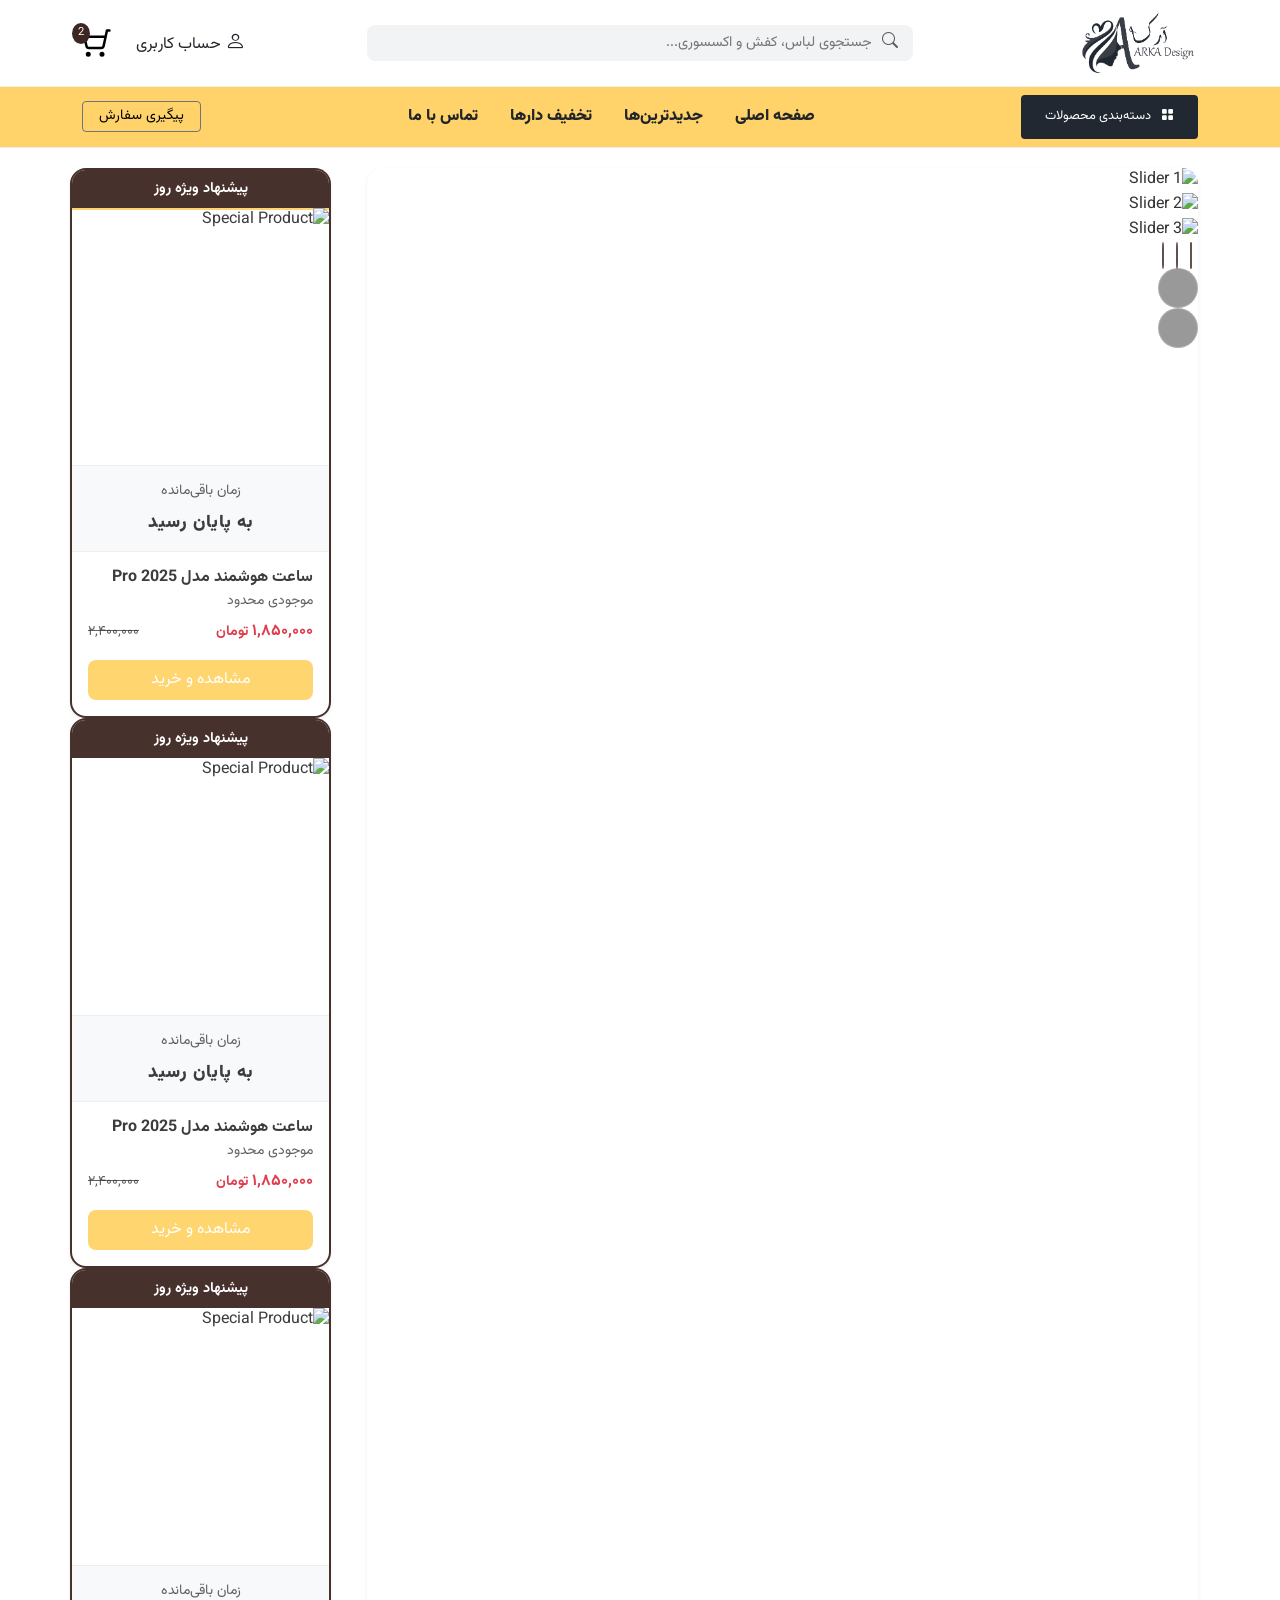
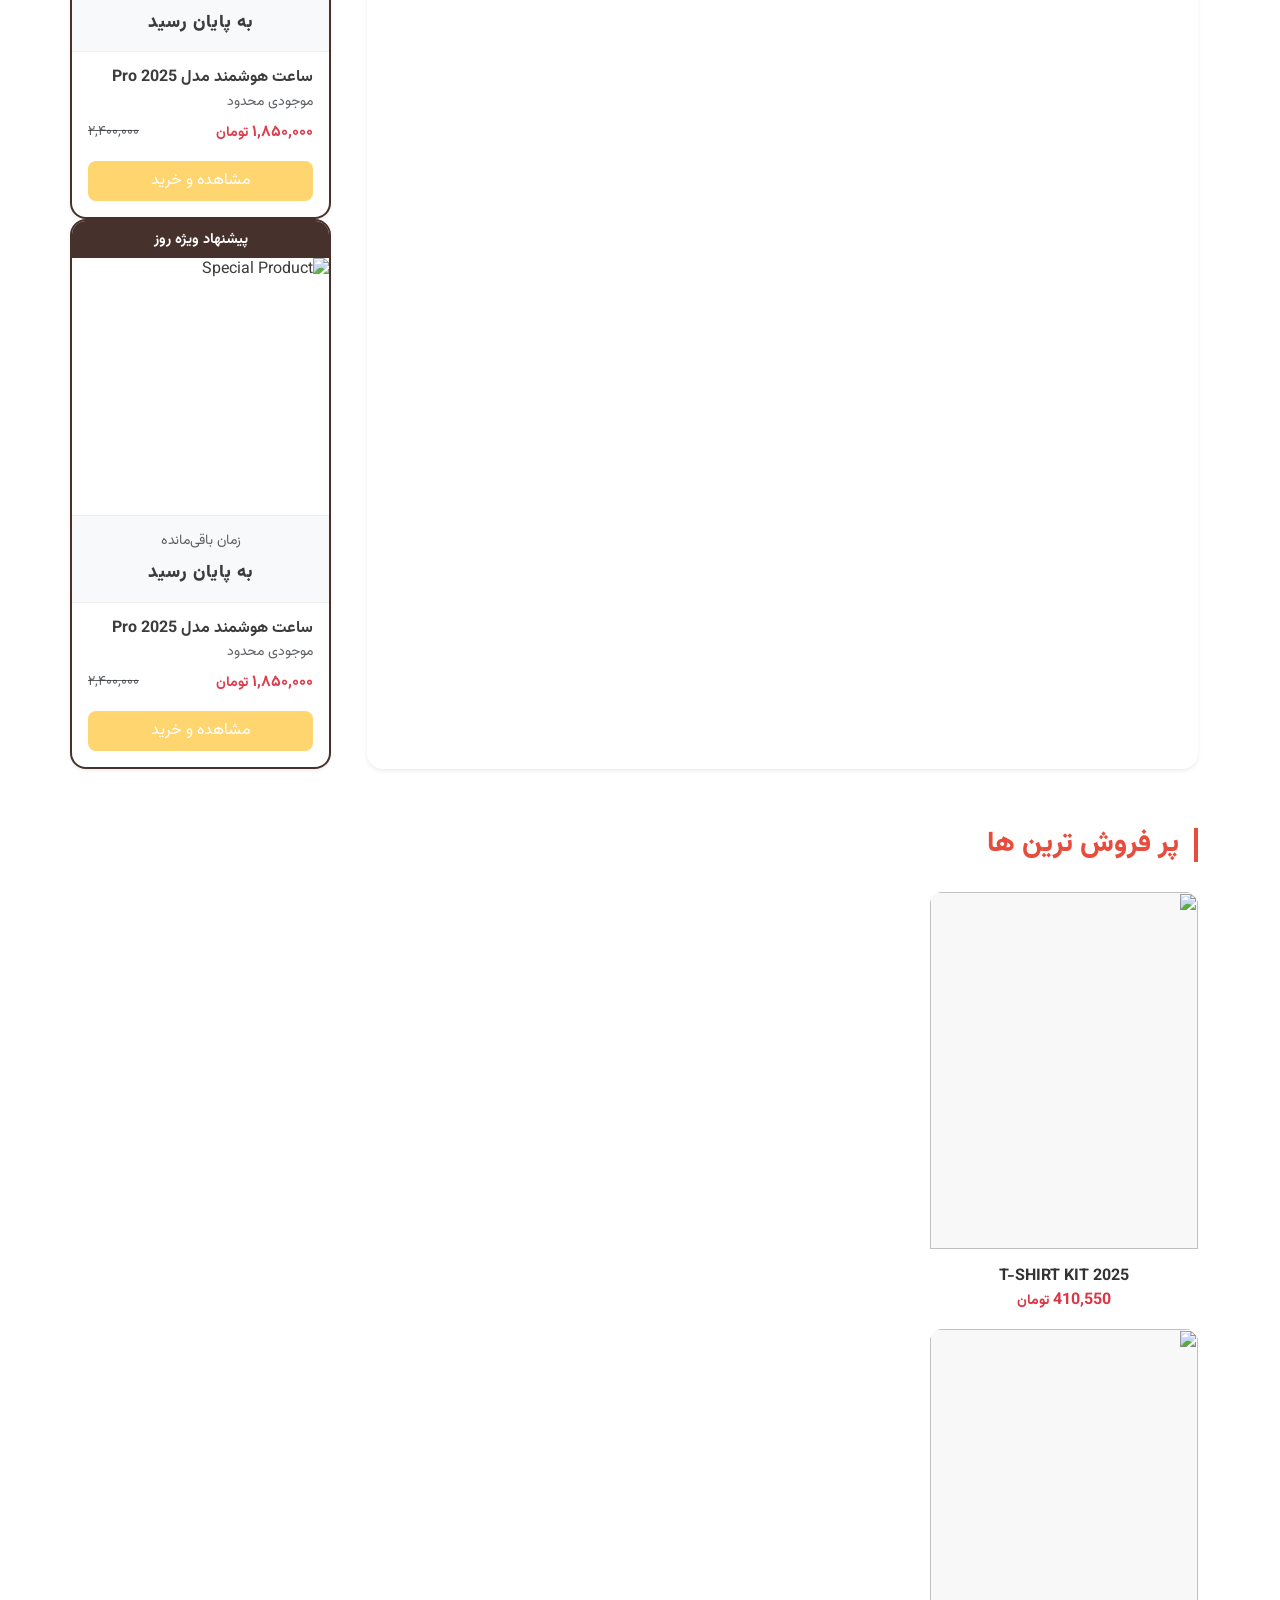
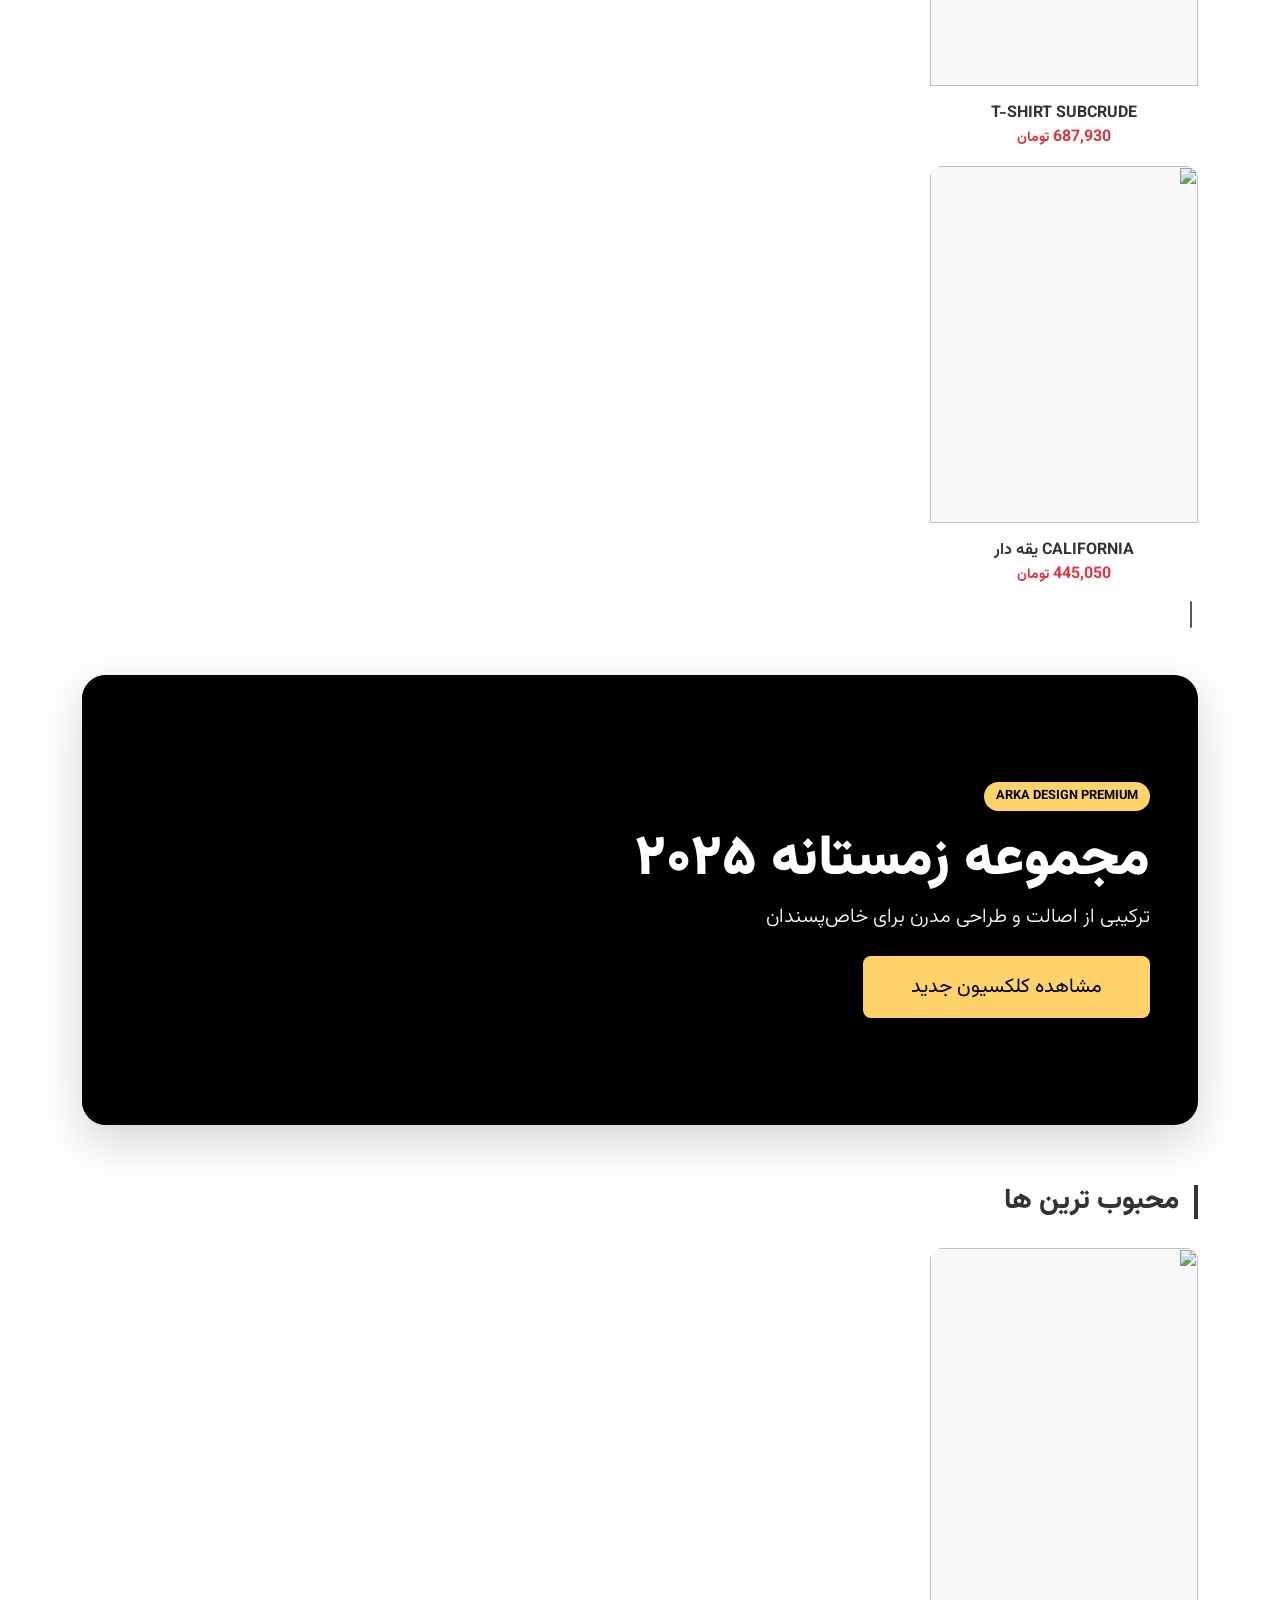
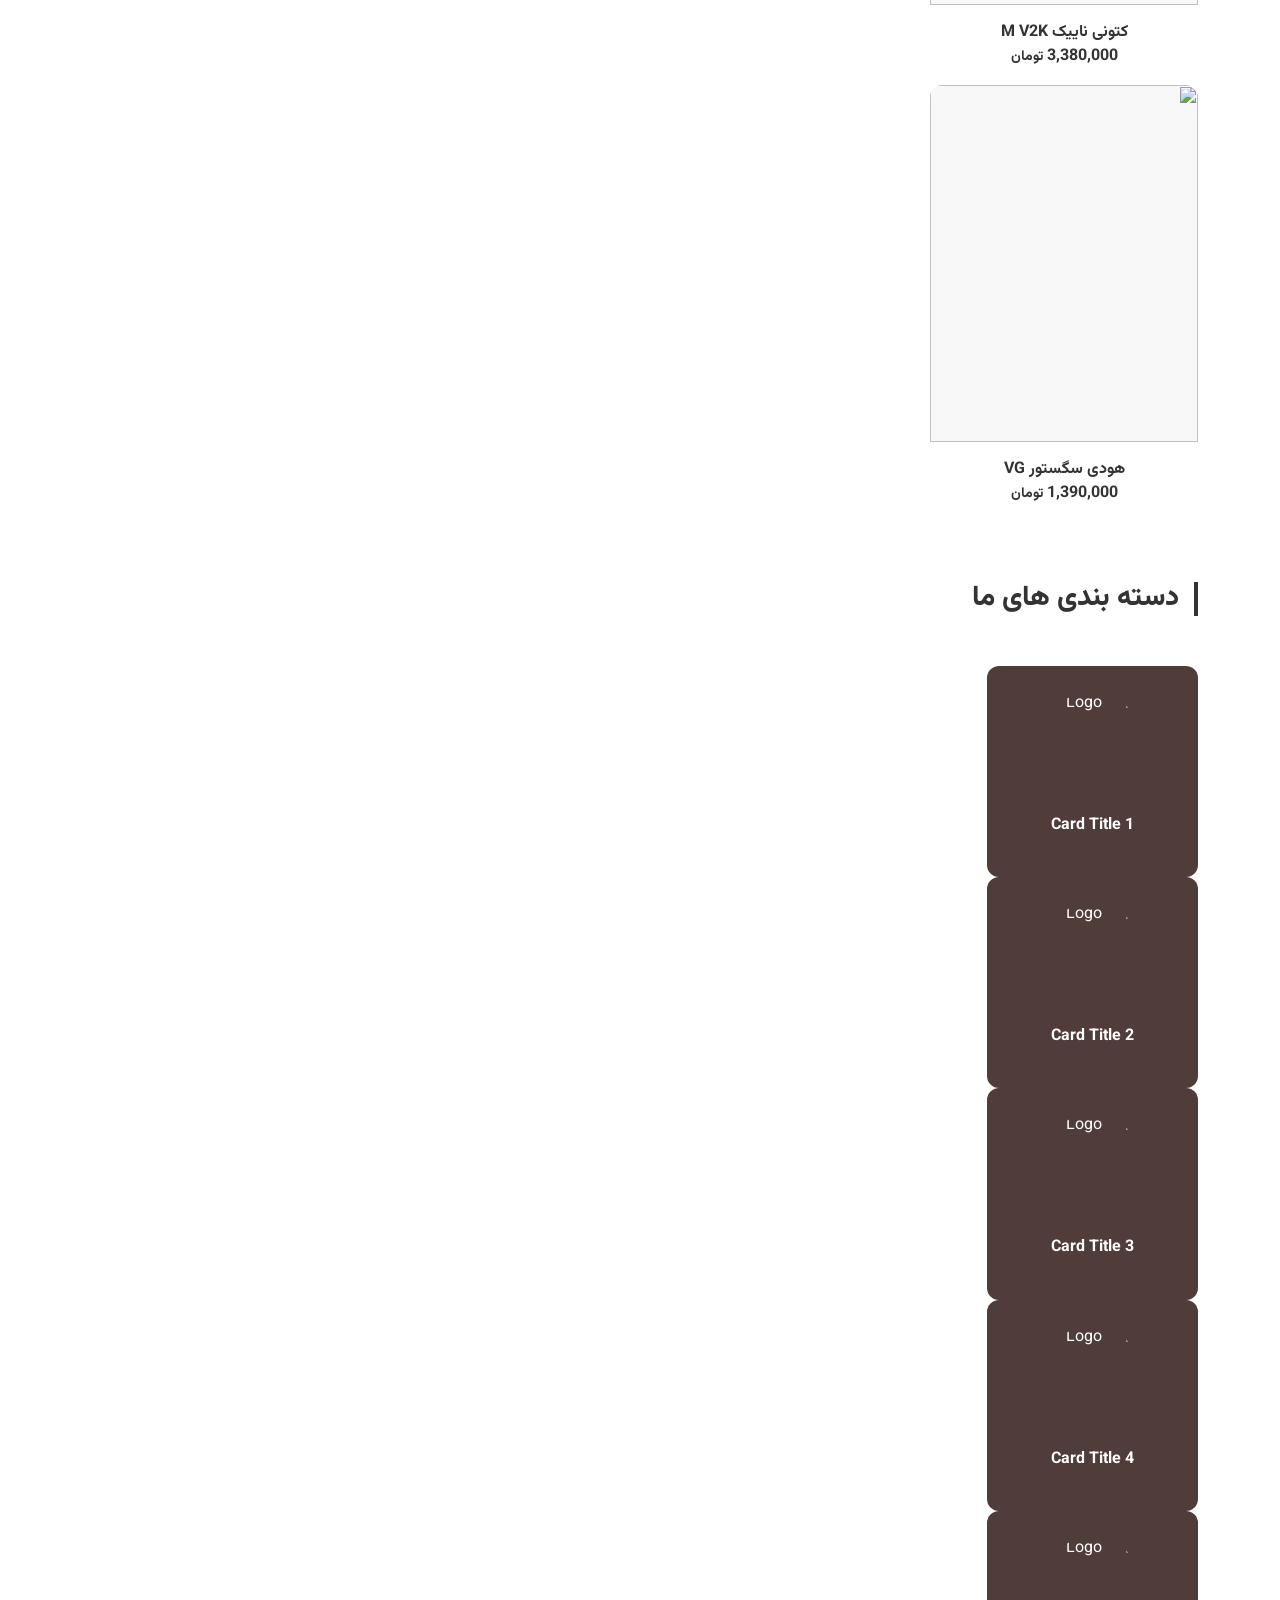
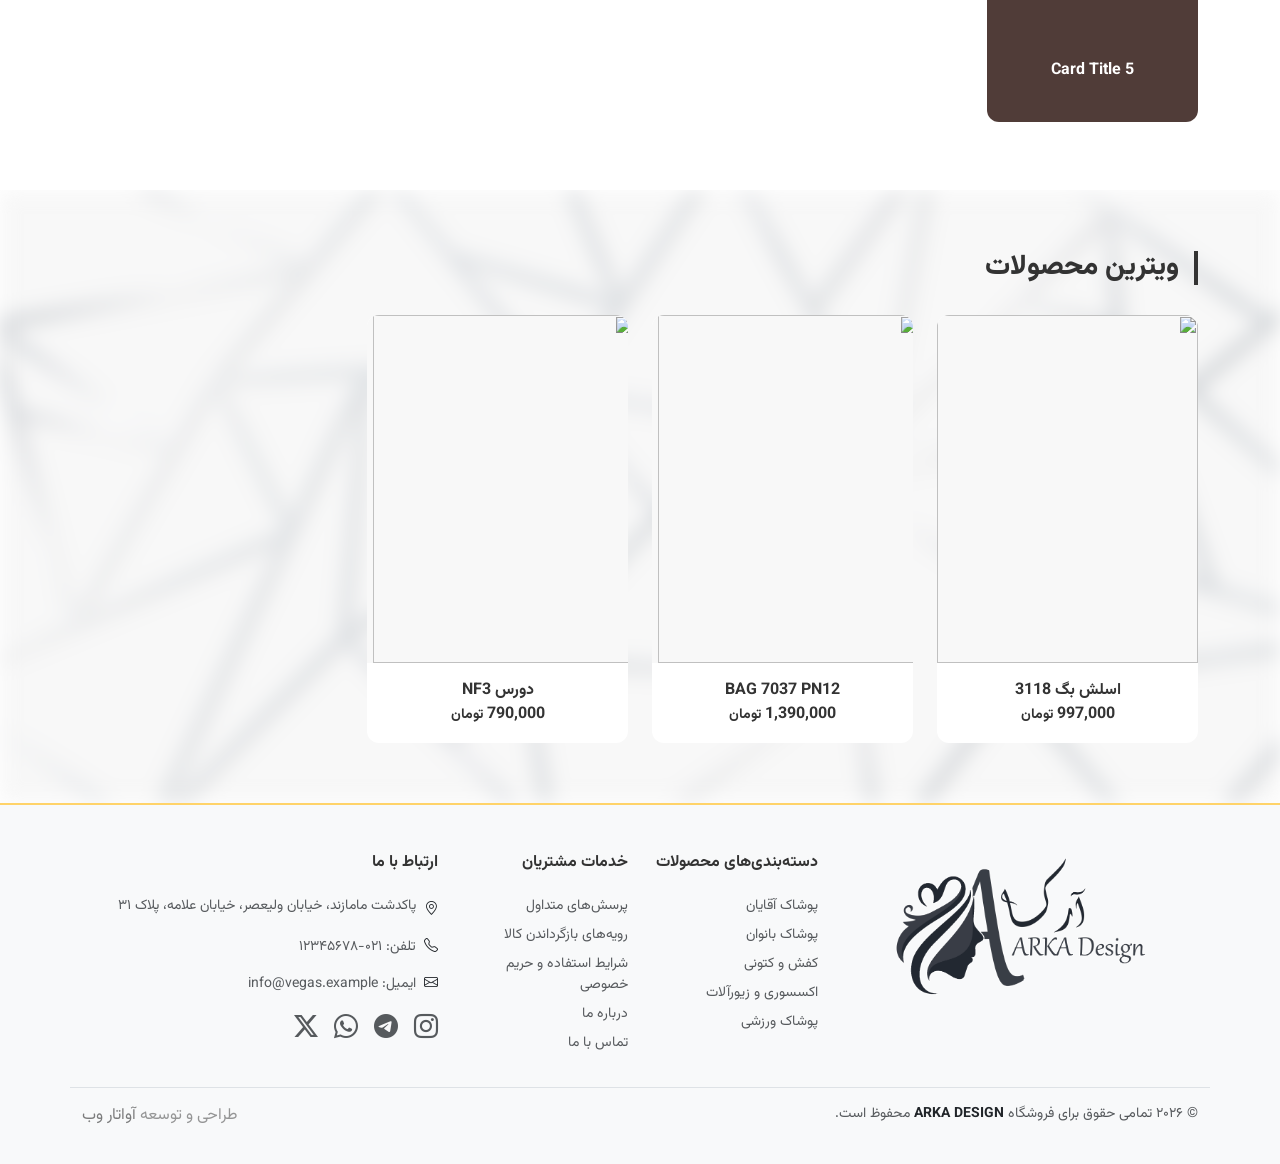
==== commit 02785af4: "feat : add cateogry to mobile menu" ====
--- a/index.html
+++ b/index.html
@@ -272,27 +272,162 @@
           <button class="menu-close-btn" id="closeMenuTrigger">
             <i data-lucide="x"></i>
           </button>
-          <div class="menu-content">
-            <ul class="nav flex-column align-items-center gap-4">
-              <li class="nav-item">
-                <a href="index.html" class="menu-link"> صفحه اصلی</a>
-              </li>
-              <li class="nav-item">
-                <a href="category.html" class="menu-link">دسته‌بندی‌ها</a>
-              </li>
-              <li class="nav-item">
-                <a href="category.html" class="menu-link">جدیدترین‌ها</a>
-              </li>
-              <li class="nav-item">
-                <a href="cart.html" class="menu-link"> سبد خرید</a>
-              </li>
-              <li class="nav-item">
-                <a href="login.html" class="menu-link"> حساب کاربری</a>
-              </li>
-              <li class="nav-item">
-                <a href="#" class="menu-link"> تماس با ما</a>
-              </li>
-            </ul>
+
+          <div class="menu-tabs-bar">
+            <button
+              class="menu-tab-pill mobile-menu-active"
+              data-tab="nav-panel"
+            >
+              منو
+            </button>
+            <button class="menu-tab-pill" data-tab="cat-panel">
+              دسته‌بندی‌ها
+            </button>
+          </div>
+
+          <!-- Search bar -->
+          <div class="menu-search-bar">
+            <i class="bi bi-search menu-search-icon"></i>
+            <input
+              type="text"
+              id="menuSearchInput"
+              placeholder="جستجو در منو ها ... "
+              autocomplete="off"
+            />
+            <button class="menu-search-clear" id="menuSearchClear">
+              <i data-lucide="x"></i>
+            </button>
+          </div>
+
+          <div class="menu-search-results" id="menuSearchResults"></div>
+          <!-- End Search bar -->
+
+          <div class="menu-tab-panel mobile-menu-active" id="nav-panel">
+            <a href="index.html" class="menu-nav-item">
+              <span class="nav-icon"
+                ><i class="bi bi-house-door-fill"></i
+              ></span>
+              صفحه اصلی
+            </a>
+            <a href="category.html" class="menu-nav-item">
+              <span class="nav-icon"><i class="bi bi-fire"></i></span>
+              جدیدترین‌ها
+            </a>
+            <a href="category.html" class="menu-nav-item">
+              <span class="nav-icon"><i class="bi bi-percent"></i></span>
+              تخفیف‌دارها
+            </a>
+            <a href="cart.html" class="menu-nav-item">
+              <span class="nav-icon"><i class="bi bi-cart3"></i></span>
+              سبد خرید
+            </a>
+            <a href="#" class="menu-nav-item">
+              <span class="nav-icon"
+                ><i class="bi bi-info-circle-fill"></i
+              ></span>
+              درباره ما
+            </a>
+            <a href="#" class="menu-nav-item">
+              <span class="nav-icon"><i class="bi bi-headset"></i></span>
+              تماس با ما
+            </a>
+            <a href="#" class="menu-nav-item">
+              <span class="nav-icon"><i class="bi bi-truck"></i></span>
+              پیگیری سفارش
+            </a>
+            <a href="#" class="menu-nav-item">
+              <span class="nav-icon"
+                ><i class="bi bi-patch-question-fill"></i
+              ></span>
+              پرسش‌های متداول
+            </a>
+
+            <a href="login.html" class="login-cta">
+              <i class="bi bi-person-circle"></i>
+              ورود / ثبت‌نام
+            </a>
+          </div>
+
+          <div class="menu-tab-panel" id="cat-panel">
+            <div class="cat-list">
+              <div class="cat-card">
+                <span class="cat-icon-box cat-toggle">💈</span>
+                <a href="/category/classic-chair" class="cat-name"
+                  >صندلی کلاسیک آرایشگاه</a
+                >
+              </div>
+
+              <!-- Submenu -->
+              <div class="cat-submenu">
+                <a href="/category/classic-chair/wood" class="cat-sub-item">
+                  <i class="bi bi-dot"></i> صندلی چوبی کلاسیک
+                </a>
+                <a href="/category/classic-chair/metal" class="cat-sub-item">
+                  <i class="bi bi-dot"></i> صندلی فلزی کلاسیک
+                </a>
+                <a href="/category/classic-chair/vintage" class="cat-sub-item">
+                  <i class="bi bi-dot"></i> صندلی وینتیج
+                </a>
+              </div>
+              <!-- End Submenu -->
+
+              <a href="#" class="cat-card">
+                <span class="cat-icon-box">🪑</span>
+                <span class="cat-name">صندلی هیدرولیک</span>
+              </a>
+              <a href="#" class="cat-card">
+                <span class="cat-icon-box">✂️</span>
+                <span class="cat-name">صندلی برقی</span>
+              </a>
+              <a href="#" class="cat-card">
+                <span class="cat-icon-box">🧴</span>
+                <span class="cat-name">صندلی شامپو‌کاری</span>
+              </a>
+              <a href="#" class="cat-card">
+                <span class="cat-icon-box">🧖</span>
+                <span class="cat-name">صندلی اصلاح صورت</span>
+              </a>
+              <a href="#" class="cat-card">
+                <span class="cat-icon-box">💇</span>
+                <span class="cat-name">صندلی رنگ مو</span>
+              </a>
+              <a href="#" class="cat-card">
+                <span class="cat-icon-box">🔧</span>
+                <span class="cat-name">صندلی تنظیم‌پذیر</span>
+              </a>
+              <a href="#" class="cat-card">
+                <span class="cat-icon-box">👶</span>
+                <span class="cat-name">صندلی کودک آرایشگاه</span>
+              </a>
+              <a href="#" class="cat-card">
+                <span class="cat-icon-box">♿</span>
+                <span class="cat-name">صندلی مخصوص معلولان</span>
+              </a>
+              <a href="#" class="cat-card">
+                <span class="cat-icon-box">🛁</span>
+                <span class="cat-name">سینک و تخت شستشو</span>
+              </a>
+              <a href="#" class="cat-card">
+                <span class="cat-icon-box">🌟</span>
+                <span class="cat-name">صندلی VIP لاکچری</span>
+              </a>
+              <a href="#" class="cat-card">
+                <span class="cat-icon-box">📦</span>
+                <span class="cat-name">صندلی تاشوی سیار</span>
+              </a>
+              <a href="#" class="cat-card">
+                <span class="cat-icon-box">🔩</span>
+                <span class="cat-name">قطعات یدکی صندلی</span>
+              </a>
+              <a href="#" class="cat-card">
+                <span class="cat-icon-box">🎨</span>
+                <span class="cat-name">صندلی روکش‌دار چرمی</span>
+              </a>
+              <a href="#" class="cat-card">
+                <span class="cat-icon-box">🏪</span>
+                <span class="cat-name">پکیج کامل صندلی سالن</span>
+              </a>
+            </div>
           </div>
         </div>
       </div>
@@ -833,7 +968,7 @@
         </section>
 
         <!-- Product Grid -->
-        <section class="store-front reveal mt-5">
+        <section class="store-front reveal mt-5 overflow-x-hidden">
           <img
             class="store-front-abstract"
             src="./assets/images/footer-abstract.jpg"
@@ -845,7 +980,7 @@
             </div>
 
             <div class="store-front-content row g-4">
-              <div class="col-lg-4 col-md-6 col-6 reveal">
+              <div class="col-lg-3 col-md-6 col-6 reveal">
                 <div class="product-card">
                   <div class="product-img-container">
                     <img
@@ -871,7 +1006,7 @@
                   </div>
                 </div>
               </div>
-              <div class="col-lg-4 col-md-6 col-6 reveal delay-100">
+              <div class="col-lg-3 col-md-6 col-6 reveal">
                 <div class="product-card">
                   <div class="product-img-container">
                     <img
@@ -891,7 +1026,7 @@
                   </div>
                 </div>
               </div>
-              <div class="col-lg-4 col-md-6 col-6 reveal delay-200">
+              <div class="col-lg-3 col-md-6 col-6 reveal">
                 <div class="product-card">
                   <div class="product-img-container">
                     <img
--- a/assets/css/style.css
+++ b/assets/css/style.css
@@ -54,7 +54,7 @@
   height: 100%;
   background-color: var(--vegas-natural);
   display: flex;
-  /* display: none; */
+  display: none;
   flex-direction: column;
   justify-content: center;
   align-items: center;
@@ -64,9 +64,9 @@
     visibility 0.6s;
 }
 
-html:has(#preloader) {
+/* html:has(#preloader) {
   overflow: hidden;
-}
+} */
 
 #preloader.loaded {
   opacity: 0;
@@ -103,6 +103,37 @@
   background: #222831;
   transform: translateX(-100%);
   animation: loaderLine 1.5s infinite cubic-bezier(0.65, 0, 0.35, 1);
+}
+/* Search results paper dropdown */
+.search-results-paper {
+  position: absolute;
+  top: calc(100% + 8px);
+  left: 0;
+  right: 0;
+  background: #fff;
+  border-radius: 14px;
+  z-index: 2900;
+  border: 1px solid #e0e0e0;
+  overflow: hidden;
+  pointer-events: none;
+  visibility: hidden;
+  opacity: 0;
+  transform-origin: top center;
+  box-shadow: 0 10px 30px rgba(0, 0, 0, 0.12);
+}
+
+.price-input-container input {
+  text-align: center;
+}
+
+.search-results-paper a:hover {
+  background-color: #f8f9fa;
+  color: var(--main-color-one) !important;
+}
+
+.search-results-paper hr {
+  margin: 12px 0;
+  opacity: 0.1;
 }
 
 @keyframes loaderPulse {
@@ -477,7 +508,6 @@
   transform: scale(1.1);
 }
 
-/* Mobile nav */
 .mobile-toggle {
   display: none;
   font-size: 1.8rem;
@@ -486,7 +516,380 @@
   z-index: 10000;
 }
 
-/* Section title */
+/* ── Mobile Menu Tabs ─────────────────────────────── */
+.circular-menu-overlay {
+  flex-direction: column;
+  align-items: stretch;
+  justify-content: flex-start;
+}
+
+.menu-tabs-bar {
+  display: flex;
+  padding: 50px 24px 0;
+  border-bottom: 1px solid rgba(255, 255, 255, 0.1);
+  flex-shrink: 0;
+}
+
+.menu-tab-pill {
+  flex: 1;
+  padding: 12px 0;
+  background: transparent;
+  border: none;
+  border-bottom: 3px solid transparent;
+  color: rgba(255, 255, 255, 0.45);
+  font-family: "Vazirmatn", sans-serif;
+  font-size: 0.9rem;
+  font-weight: 700;
+  cursor: pointer;
+  text-align: center;
+  transition:
+    color 0.25s,
+    border-color 0.25s;
+}
+
+.menu-tab-pill.mobile-menu-active {
+  color: var(--main-color-three);
+  border-bottom-color: var(--main-color-three);
+}
+
+.menu-tab-panel {
+  display: none;
+  flex: 1;
+  overflow-y: auto;
+  padding: 20px 24px 40px;
+  scrollbar-width: none;
+}
+
+.menu-tab-panel::-webkit-scrollbar {
+  display: none;
+}
+
+.menu-tab-panel.mobile-menu-active {
+  display: block;
+}
+
+/* Nav items inside tab 1 */
+.menu-nav-item {
+  display: flex;
+  align-items: center;
+  gap: 16px;
+  padding: 14px 0;
+  border-bottom: 1px solid rgba(255, 255, 255, 0.07);
+  color: #fff;
+  text-decoration: none;
+  font-size: 1rem;
+  font-weight: 600;
+  transition:
+    color 0.25s,
+    padding-right 0.25s;
+}
+
+.menu-nav-item:last-of-type {
+  border-bottom: none;
+}
+
+.menu-nav-item .nav-icon {
+  width: 38px;
+  height: 38px;
+  border-radius: 10px;
+  background: rgba(255, 255, 255, 0.07);
+  display: flex;
+  align-items: center;
+  justify-content: center;
+  font-size: 1rem;
+  flex-shrink: 0;
+  transition:
+    background 0.25s,
+    color 0.25s;
+}
+
+.menu-nav-item .nav-arrow {
+  margin-right: auto;
+  font-size: 0.75rem;
+  opacity: 0.35;
+}
+
+.login-cta {
+  margin-top: 24px;
+  background: var(--main-color-three);
+  color: var(--main-color-one);
+  border: none;
+  border-radius: 12px;
+  padding: 14px;
+  width: 100%;
+  font-family: "Vazirmatn", sans-serif;
+  font-size: 1rem;
+  font-weight: 700;
+  cursor: pointer;
+  display: flex;
+  align-items: center;
+  justify-content: center;
+  gap: 10px;
+  transition: opacity 0.25s;
+  text-decoration: none;
+}
+
+.cat-list {
+  display: flex;
+  flex-direction: column;
+}
+
+.cat-card {
+  display: flex;
+  align-items: center;
+  gap: 16px;
+  padding: 14px 0;
+  border-bottom: 1px solid rgba(255, 255, 255, 0.07);
+  color: #fff;
+  text-decoration: none;
+  font-size: 1rem;
+  transition:
+    color 0.25s,
+    padding-right 0.25s;
+}
+
+.cat-card:last-child {
+  border-bottom: none;
+}
+
+.cat-icon-box {
+  width: 38px;
+  height: 38px;
+  border-radius: 10px;
+  background: rgba(255, 255, 255, 0.07);
+  display: flex;
+  align-items: center;
+  justify-content: center;
+  font-size: 1.1rem;
+  flex-shrink: 0;
+  transition: background 0.25s;
+}
+
+.cat-card .cat-name {
+  flex: 1;
+  font-size: 0.95rem;
+}
+
+.cat-card .cat-arrow {
+  font-size: 0.75rem;
+}
+
+.cat-card {
+  cursor: default;
+}
+
+.cat-card .cat-name {
+  flex: 1;
+  font-size: 0.95rem;
+  color: #fff;
+  text-decoration: none;
+  transition: color 0.25s;
+}
+
+.cat-toggle {
+  cursor: pointer;
+}
+
+.cat-card.open .cat-arrow {
+  transform: rotate(-90deg);
+  color: var(--main-color-three);
+}
+
+.cat-arrow {
+  transition: transform 0.3s ease;
+}
+
+/* Submenu */
+.cat-submenu {
+  display: flex;
+  flex-direction: column;
+  overflow: hidden;
+  max-height: 0;
+  transition:
+    max-height 0.35s cubic-bezier(0.4, 0, 0.2, 1),
+    opacity 0.25s ease;
+  opacity: 0;
+  padding-right: 54px; /* aligns under the text */
+  border-bottom: 1px solid rgba(255, 255, 255, 0.07);
+}
+
+.cat-submenu.open {
+  max-height: 300px;
+  opacity: 1;
+}
+
+.cat-sub-item {
+  display: flex;
+  align-items: center;
+  gap: 8px;
+  padding: 10px 0;
+  color: rgba(255, 255, 255, 0.85);
+  text-decoration: none;
+  font-size: 0.85rem;
+  border-bottom: 1px solid rgba(255, 255, 255, 0.04);
+  transition:
+    color 0.2s,
+    padding-right 0.2s;
+}
+
+.cat-sub-item:last-child {
+  border-bottom: none;
+}
+
+.cat-sub-item:hover {
+  color: var(--main-color-three);
+  padding-right: 6px;
+}
+
+.cat-sub-item i {
+  font-size: 1.2rem;
+  color: var(--main-color-three);
+  opacity: 0.6;
+}
+
+/* ── Menu Search ─────────────────────────────────── */
+.menu-search-bar {
+  display: flex;
+  align-items: center;
+  gap: 10px;
+  margin: 16px 24px 0;
+  background: rgba(255, 255, 255, 0.08);
+  border: 1px solid rgba(255, 255, 255, 0.15);
+  border-radius: 12px;
+  padding: 10px 16px;
+  transition: border-color 0.25s;
+  flex-shrink: 0;
+}
+
+.menu-search-bar:focus-within {
+  border-color: var(--main-color-three);
+  background: rgba(255, 255, 255, 0.12);
+}
+
+.menu-search-icon {
+  color: rgba(255, 255, 255, 0.4);
+  font-size: 0.95rem;
+  flex-shrink: 0;
+}
+
+.menu-search-bar input {
+  flex: 1;
+  background: transparent;
+  border: none;
+  outline: none;
+  color: #fff;
+  font-family: "Vazirmatn", sans-serif;
+  font-size: 0.95rem;
+  direction: rtl;
+}
+
+.menu-search-bar input::placeholder {
+  color: rgba(255, 255, 255, 0.3);
+}
+
+.menu-search-clear {
+  background: none;
+  border: none;
+  color: rgba(255, 255, 255, 0.4);
+  cursor: pointer;
+  padding: 0;
+  font-size: 0.75rem;
+  display: none;
+  transition: color 0.2s;
+}
+
+.menu-search-clear.visible {
+  display: block;
+}
+
+.menu-search-clear:hover {
+  color: var(--main-color-three);
+}
+
+/* Search results panel */
+.menu-search-results {
+  display: none;
+  flex-direction: column;
+  flex: 1;
+  overflow-y: auto;
+  padding: 16px 24px 40px;
+  scrollbar-width: none;
+}
+
+.menu-search-results::-webkit-scrollbar {
+  display: none;
+}
+
+.menu-search-results.active {
+  display: flex;
+}
+
+.search-result-item {
+  display: flex;
+  align-items: center;
+  gap: 14px;
+  padding: 13px 0;
+  border-bottom: 1px solid rgba(255, 255, 255, 0.07);
+  text-decoration: none;
+  color: #fff;
+  font-size: 0.95rem;
+  font-weight: 600;
+  transition:
+    color 0.2s,
+    padding-right 0.2s;
+}
+
+.search-result-item:last-child {
+  border-bottom: none;
+}
+
+.search-result-item:hover {
+  color: var(--main-color-three);
+  padding-right: 6px;
+}
+
+.search-result-item:hover .search-result-icon {
+  background: var(--main-color-three);
+}
+
+.search-result-icon {
+  width: 36px;
+  height: 36px;
+  border-radius: 10px;
+  background: rgba(255, 255, 255, 0.07);
+  display: flex;
+  align-items: center;
+  justify-content: center;
+  font-size: 1rem;
+  flex-shrink: 0;
+  transition: background 0.25s;
+}
+
+.search-result-label {
+  flex: 1;
+}
+
+.search-result-label mark {
+  background: transparent;
+  color: var(--main-color-three);
+  font-weight: 800;
+}
+
+.search-result-tag {
+  font-size: 0.7rem;
+  color: rgba(255, 255, 255, 0.3);
+  font-weight: 400;
+  margin-top: 2px;
+  display: block;
+}
+
+.menu-search-empty {
+  text-align: center;
+  color: rgba(255, 255, 255, 0.3);
+  font-size: 0.9rem;
+  padding: 40px 0;
+}
+
 .section-title {
   font-weight: 800;
   color: var(--discount-red);
@@ -502,6 +905,7 @@
 .store-front {
   position: relative;
   padding: 1px 0 60px;
+  max-width: 100vw;
 }
 
 .store-front .store-front-abstract {
@@ -1111,6 +1515,351 @@
   display: none;
 }
 
+/* Product-specific styles extracted from pages to avoid inline CSS */
+:root {
+  --transition-speed: 0.35s;
+}
+
+.product-card {
+  background: #fff;
+  border-radius: 12px;
+  overflow: hidden;
+  transition: box-shadow 0.3s;
+  text-align: center;
+}
+.product-card:hover {
+  box-shadow: 0 12px 30px rgba(0, 0, 0, 0.08);
+}
+.product-img-container {
+  position: relative;
+  aspect-ratio: 3/4;
+  overflow: hidden;
+  background: #f8f8f8;
+}
+.product-img-container img {
+  position: absolute;
+  inset: 0;
+  width: 100%;
+  height: 100%;
+  object-fit: cover;
+  transition:
+    opacity var(--transition-speed) ease,
+    transform var(--transition-speed) ease;
+}
+.img-primary {
+  opacity: 1;
+}
+.img-secondary {
+  opacity: 0;
+  transform: scale(1.05);
+}
+.product-card:hover .img-primary {
+  opacity: 0;
+  transform: scale(0.95);
+}
+.product-card:hover .img-secondary {
+  opacity: 1;
+  transform: scale(1);
+}
+
+.variation-sheet {
+  position: absolute;
+  bottom: 0;
+  left: 0;
+  width: 100%;
+  height: 48%;
+  background: rgba(255, 255, 255, 0.95);
+  backdrop-filter: blur(5px);
+  transform: translateY(100%);
+  transition: transform 0.35s;
+  padding: 12px;
+  display: flex;
+  flex-direction: column;
+  align-items: center;
+  justify-content: center;
+}
+.product-card:hover .variation-sheet {
+  transform: translateY(0);
+}
+.size-chip {
+  border: 1px solid #ddd;
+  padding: 4px 8px;
+  border-radius: 6px;
+  margin: 4px;
+  font-size: 0.8rem;
+}
+.size-chips {
+  display: flex;
+  gap: 8px;
+  flex-wrap: wrap;
+  justify-content: center;
+  margin-bottom: 10px;
+}
+
+.products-grid {
+  display: grid;
+  grid-template-columns: repeat(3, 1fr);
+  gap: 18px;
+}
+@media (max-width: 991px) {
+  .products-grid {
+    grid-template-columns: repeat(2, 1fr);
+  }
+}
+@media (max-width: 576px) {
+  .products-grid {
+    grid-template-columns: repeat(1, 1fr);
+  }
+}
+
+/* Skeleton loader */
+.skeleton {
+  background: linear-gradient(90deg, #eee, #f5f5f5, #eee);
+  background-size: 200% 100%;
+  animation: shimmer 1.2s linear infinite;
+  border-radius: 10px;
+}
+@keyframes shimmer {
+  0% {
+    background-position: 200% 0;
+  }
+  100% {
+    background-position: -200% 0;
+  }
+}
+.skeleton-img {
+  width: 100%;
+  aspect-ratio: 3/4;
+  border-radius: 8px;
+}
+.skeleton-line {
+  height: 12px;
+  border-radius: 6px;
+  margin-top: 10px;
+}
+
+.product-title {
+  font-weight: 700;
+}
+.product-price {
+  font-weight: 700;
+}
+
+.topbar {
+  display: flex;
+  gap: 12px;
+  align-items: center;
+  justify-content: space-between;
+  margin-bottom: 18px;
+}
+.sort-select {
+  min-width: 180px;
+}
+
+/* Special Deal Card with Countdown */
+.special-deal-card {
+  border: 2px solid var(--vegas-natural);
+  border-radius: 16px;
+  overflow: hidden;
+  background: #fff;
+  height: 100%;
+  display: flex;
+  flex-direction: column;
+}
+
+.special-deal-card .deal-tag {
+  background: var(--vegas-natural);
+  color: white;
+  padding: 8px;
+  font-weight: 700;
+  font-size: 0.9rem;
+}
+
+.special-deal-card .img-container {
+  position: relative;
+  aspect-ratio: 1;
+}
+
+.special-deal-card img {
+  width: 100%;
+  height: 100%;
+  object-fit: cover;
+}
+
+.countdown-timer-box {
+  background: #f8f9fa;
+  padding: 15px 10px;
+  border-top: 1px solid #eee;
+  border-bottom: 1px solid #eee;
+}
+
+.countdown-display {
+  font-family: "Vazirmatn", sans-serif;
+  font-weight: 900;
+  color: #333;
+  font-size: 1.1rem;
+  letter-spacing: 1px;
+  direction: ltr;
+}
+
+.hero-section {
+  margin-top: 20px;
+}
+
+.main-hero-swiper {
+  border-radius: 16px;
+  overflow: hidden;
+  height: 100%;
+}
+
+.main-hero-swiper .swiper-slide img {
+  width: 100%;
+  object-fit: cover;
+}
+
+@media (max-width: 991px) {
+  .main-hero-swiper .swiper-slide img {
+    height: 300px;
+  }
+  .hero-section .row > div {
+    margin-bottom: 20px;
+  }
+}
+
+/* ── Filters Modal ─────────────────────────── */
+.filters-modal {
+  display: none;
+  position: fixed;
+  inset: 0;
+  z-index: 2000;
+  background: rgba(0, 0, 0, 0.5);
+  align-items: flex-end;
+  justify-content: center;
+  transition: all 0.25s ease;
+}
+
+.filters-modal.active {
+  display: flex;
+}
+
+.filters-modal-content {
+  background: #fff;
+  width: 100%;
+  max-width: 540px;
+  border-radius: 20px 20px 0 0;
+  max-height: 90vh;
+  display: flex;
+  flex-direction: column;
+}
+
+.filters-modal-header {
+  display: flex;
+  align-items: center;
+  justify-content: space-between;
+  padding: 20px 24px;
+  border-bottom: 1px solid #eee;
+}
+
+.filters-modal-title {
+  font-size: 1.1rem;
+  font-weight: 700;
+  margin: 0;
+}
+
+.filters-modal-close {
+  background: none;
+  border: none;
+  font-size: 1.2rem;
+  cursor: pointer;
+  color: #555;
+}
+
+.filters-scroll-container {
+  flex: 1;
+  overflow-y: auto;
+  padding: 20px 24px;
+}
+
+.filter-group-simple {
+  margin-bottom: 24px;
+}
+
+.filter-group-title-simple {
+  font-weight: 700;
+  font-size: 0.95rem;
+  margin-bottom: 12px;
+  color: var(--main-color-one);
+}
+
+.filters-modal-footer {
+  padding: 16px 24px;
+  border-top: 1px solid #eee;
+  display: flex;
+  gap: 12px;
+}
+
+.btn-reset-filters {
+  flex: 1;
+  padding: 12px;
+  border: 1px solid #ccc;
+  background: #fff;
+  border-radius: 10px;
+  font-family: inherit;
+  cursor: pointer;
+  font-weight: 600;
+}
+
+.btn-apply-filters {
+  flex: 2;
+  padding: 12px;
+  background: var(--main-color-one);
+  color: #fff;
+  border: none;
+  border-radius: 10px;
+  font-family: inherit;
+  cursor: pointer;
+  font-weight: 600;
+}
+
+/* Price range inputs inside modal */
+.price-input-container {
+  display: flex;
+  gap: 12px;
+  margin-bottom: 16px;
+}
+
+.price-field {
+  flex: 1;
+  display: flex;
+  flex-direction: column;
+  gap: 4px;
+}
+
+.price-field label {
+  font-size: 0.8rem;
+  color: var(--text-muted);
+}
+
+.price-field input {
+  border: 1px solid #ddd;
+  border-radius: 8px;
+  padding: 8px 10px;
+  font-family: inherit;
+  font-size: 0.9rem;
+  width: 100%;
+}
+
+.slider-badge-container {
+  display: flex;
+  justify-content: space-between;
+  margin-top: 8px;
+}
+
+.slider-badge {
+  font-size: 0.75rem;
+  color: var(--text-muted);
+}
+
 @media (max-width: 600px) {
   .step-circle {
     width: 48px;
@@ -1219,6 +1968,6 @@
     display: none;
   }
   .store-front {
-    padding:0px;
-  }
-}
+    padding: 0px;
+  }
+}
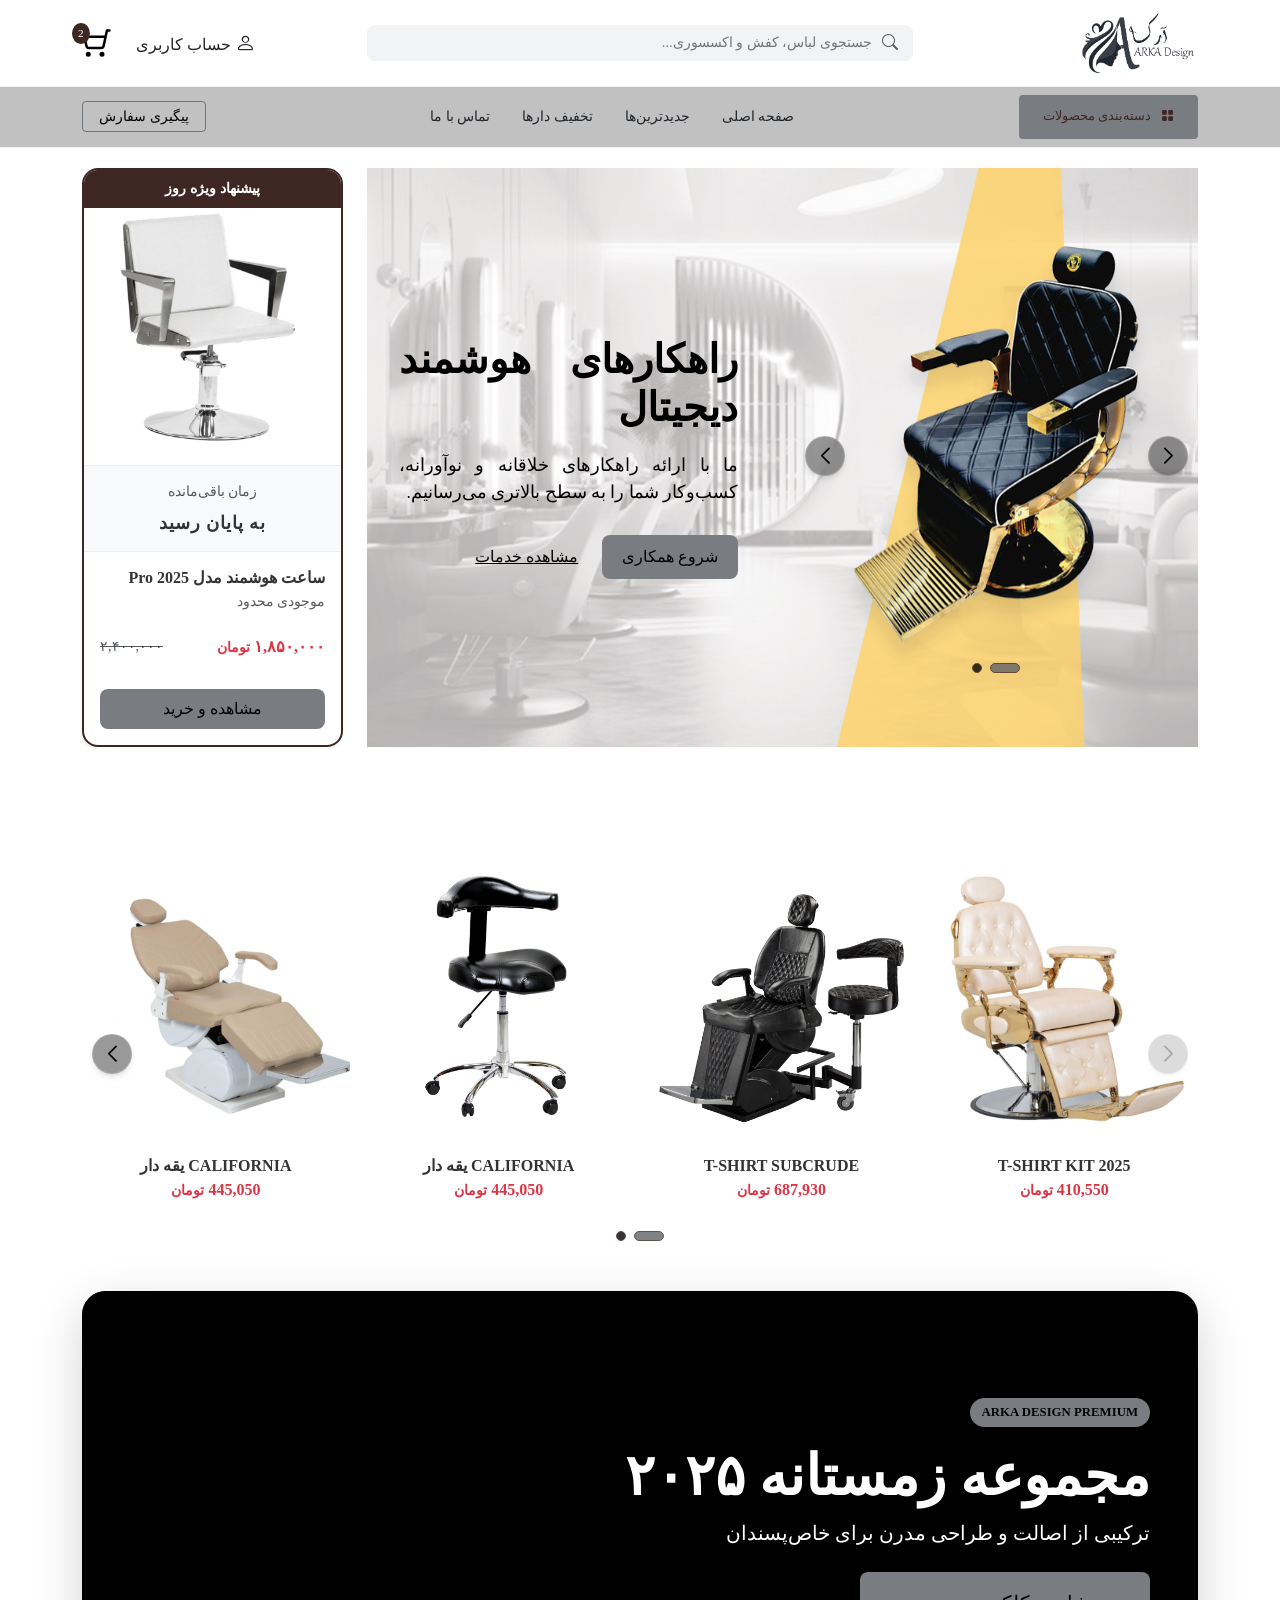
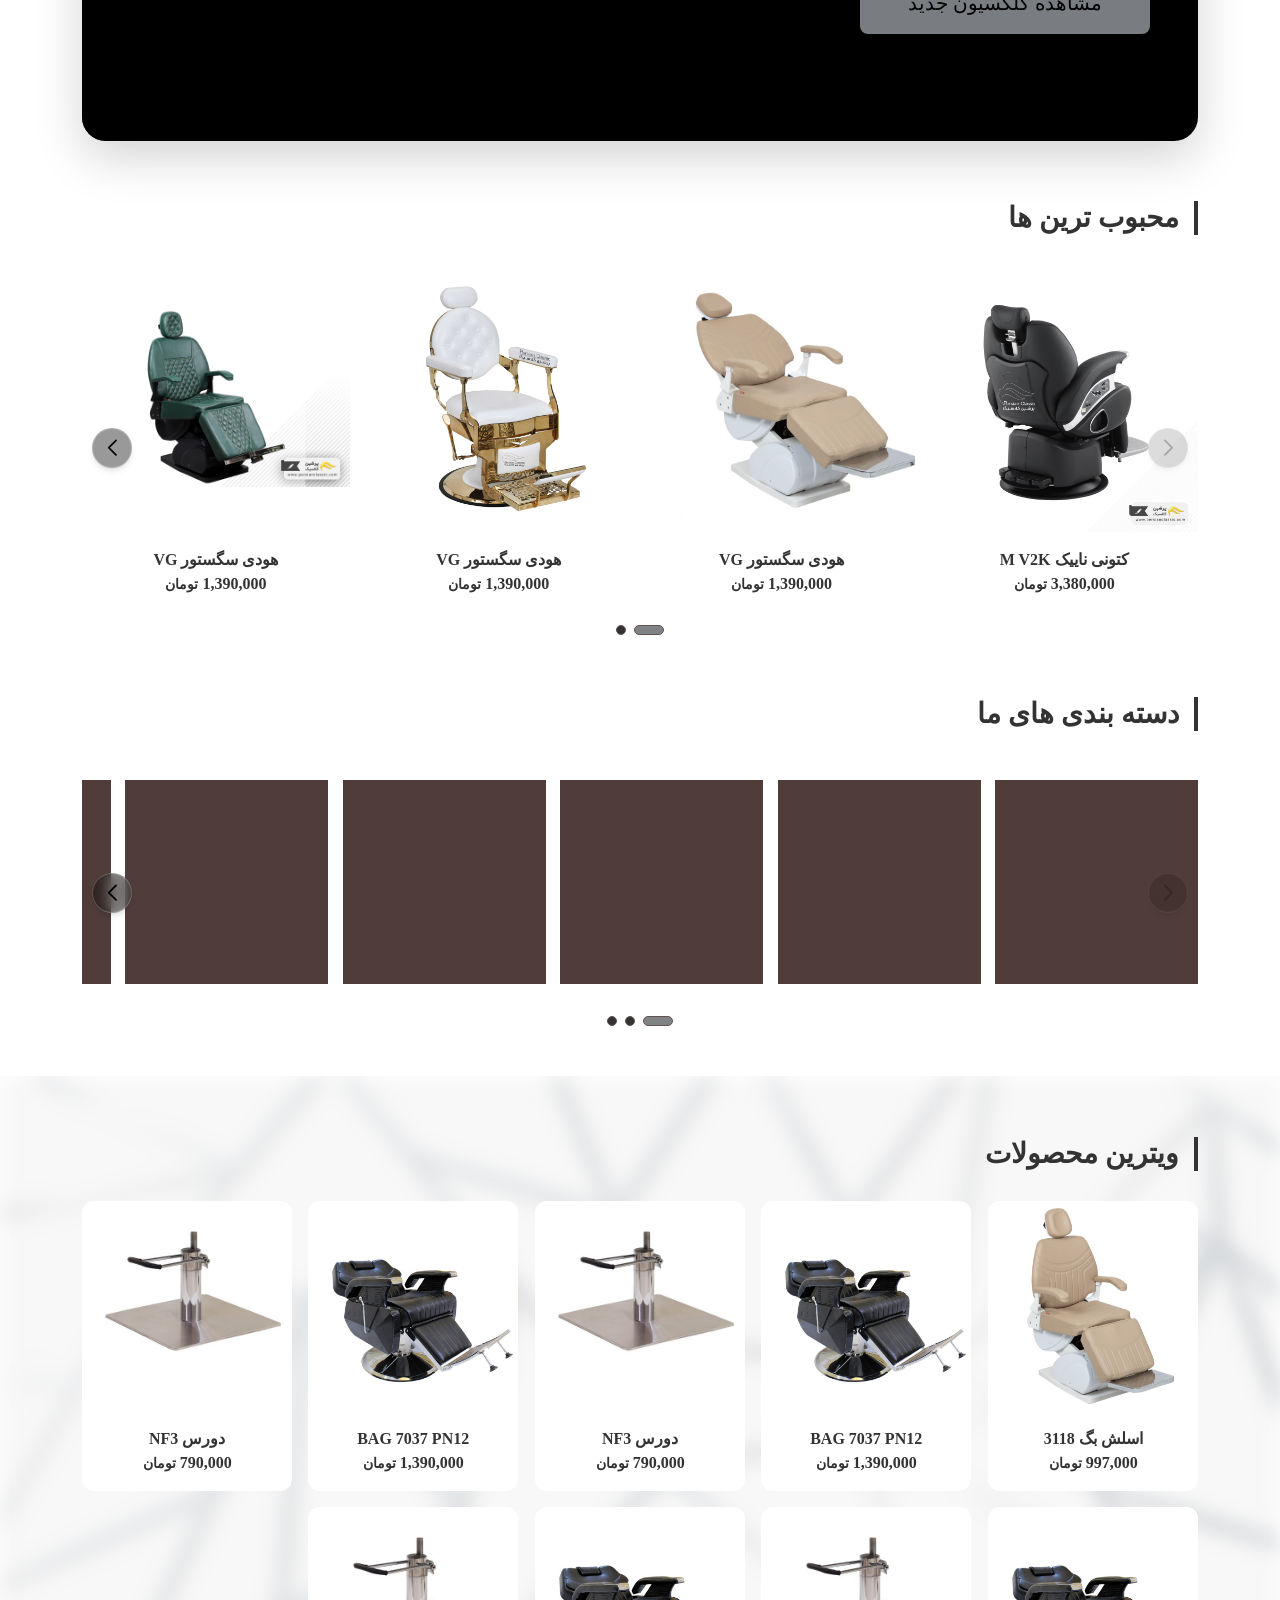
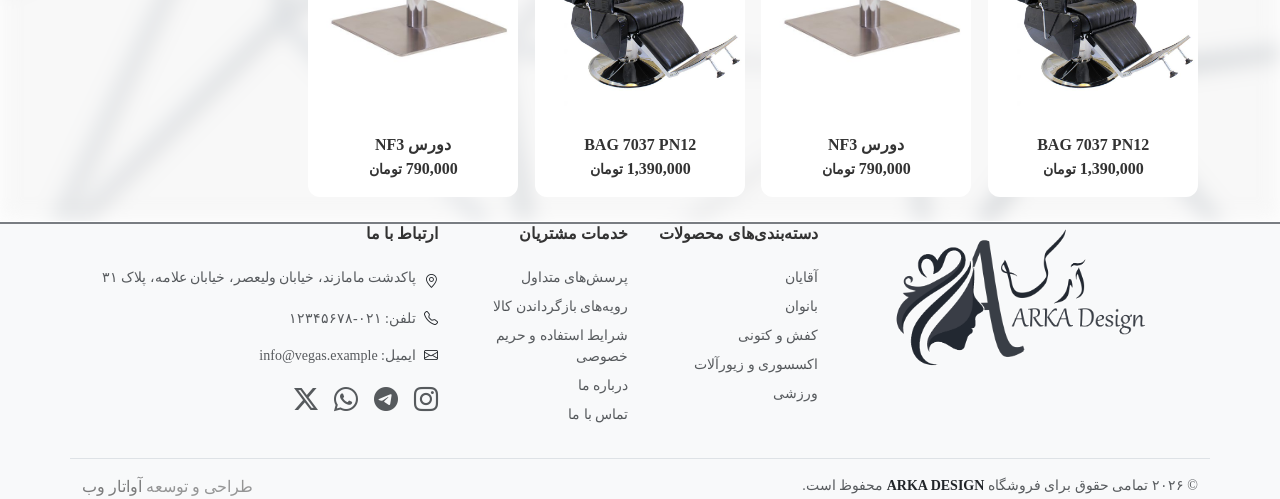
==== commit 57442e41: "fix home page" ====
--- a/index.html
+++ b/index.html
@@ -3,7 +3,7 @@
   <head>
     <meta charset="UTF-8" />
     <meta name="viewport" content="width=device-width, initial-scale=1.0" />
-    <title>ARKA DESIGN - فروشگاه پوشاک حرفه‌ای</title>
+    <title>ARKA DESIGN - فروشگاه حرفه‌ای</title>
     <!-- Local CSS dependencies -->
     <link href="./assets/css/bootstrap.rtl.min.css" rel="stylesheet" />
     <link
@@ -128,116 +128,267 @@
                 <div class="mega-sidebar">
                   <div
                     class="mega-sidebar-item active"
-                    data-target="men-content"
+                    data-target="makeup-content"
                   >
-                    <span>پوشاک آقایان</span>
+                    <span>صندلی میکاپ آرایشگاهی</span>
                     <i class="bi bi-chevron-left small"></i>
                   </div>
-                  <div class="mega-sidebar-item" data-target="women-content">
-                    <span>پوشاک بانوان</span>
+                  <div class="mega-sidebar-item" data-target="koop-content">
+                    <span>صندلی کوپ آرایشگاهی</span>
                     <i class="bi bi-chevron-left small"></i>
                   </div>
-                  <div class="mega-sidebar-item" data-target="shoes-content">
-                    <span>کفش و کتونی</span>
+                  <div class="mega-sidebar-item" data-target="shampoo-content">
+                    <span>سرشور آرایشگاهی</span>
+                    <i class="bi bi-chevron-left small"></i>
+                  </div>
+                  <div class="mega-sidebar-item" data-target="console-content">
+                    <span>کنسول آرایشگاهی</span>
+                    <i class="bi bi-chevron-left small"></i>
+                  </div>
+                  <div class="mega-sidebar-item" data-target="mirror-content">
+                    <span>آیینه</span>
                     <i class="bi bi-chevron-left small"></i>
                   </div>
                   <div
                     class="mega-sidebar-item"
-                    data-target="accessory-content"
+                    data-target="reception-content"
                   >
-                    <span>اکسسوری</span>
+                    <span>کانتر منشی</span>
                     <i class="bi bi-chevron-left small"></i>
                   </div>
-                  <div class="mega-sidebar-item" data-target="sport-content">
-                    <span>ورزشی</span>
+                  <div class="mega-sidebar-item" data-target="roller-content">
+                    <span>رولر آرایشگاهی</span>
                     <i class="bi bi-chevron-left small"></i>
                   </div>
                 </div>
 
-                <div class="mega-content-area active" id="men-content">
+                <!-- Makeup Chair Content -->
+                <div class="mega-content-area active" id="makeup-content">
                   <div class="row w-100">
                     <div class="col-3 mega-col">
-                      <h6>تیشرت و پیراهن</h6>
+                      <h6>صندلی میکاپ کلاسیک</h6>
                       <ul>
-                        <li><a href="category.html">تیشرت نخی</a></li>
-                        <li><a href="category.html">پولوشرت کلاسیک</a></li>
-                        <li><a href="category.html">پیراهن جین</a></li>
-                        <li><a href="category.html">پیراهن رسمی</a></li>
+                        <li><a href="category.html">صندلی میکاپ چوبی</a></li>
+                        <li><a href="category.html">صندلی میکاپ فلزی</a></li>
+                        <li><a href="category.html">صندلی میکاپ وینتیج</a></li>
+                        <li><a href="category.html">صندلی میکاپ مدرن</a></li>
                       </ul>
                     </div>
                     <div class="col-3 mega-col">
-                      <h6>شلوار و اسلش</h6>
+                      <h6>صندلی میکاپ ویژه</h6>
                       <ul>
+                        <li><a href="category.html">صندلی میکاپ چرخدار</a></li>
+                        <li><a href="category.html">صندلی میکاپ تاشو</a></li>
+                        <li><a href="category.html">صندلی میکاپ لاکچری</a></li>
                         <li>
-                          <a href="category.html">شلوار جین مام استایل</a>
+                          <a href="category.html">صندلی میکاپ قابل تنظیم</a>
                         </li>
-                        <li><a href="category.html">اسلش ورزشی</a></li>
-                        <li><a href="category.html">شلوار کتان</a></li>
-                        <li><a href="category.html">شورتک</a></li>
                       </ul>
                     </div>
                     <div class="col-6">
                       <div class="mega-promo-card">
                         <img
-                          src="https://images.unsplash.com/photo-1490114538077-0a7f8cb49891?q=80&w=800"
-                          alt="Men Promo"
+                          src="https://images.unsplash.com/photo-1722357533653-7eb00f7f243d?q=80&w=800&auto=format&fit=crop"
+                          alt="صندلی میکاپ آرایشگاهی"
                         />
                       </div>
                     </div>
                   </div>
                 </div>
 
-                <div class="mega-content-area" id="women-content">
+                <!-- Koop Chair Content -->
+                <div class="mega-content-area" id="koop-content">
                   <div class="row w-100">
                     <div class="col-3 mega-col">
-                      <h6>مانتو و پالتو</h6>
+                      <h6>صندلی کوپ هیدرولیک</h6>
                       <ul>
-                        <li><a href="category.html">مانتو کتی</a></li>
-                        <li><a href="category.html">پالتو فوتر</a></li>
-                        <li><a href="category.html">بارانی</a></li>
+                        <li><a href="category.html">صندلی کوپ پایه گرد</a></li>
+                        <li><a href="category.html">صندلی کوپ پایه مربع</a></li>
+                        <li><a href="category.html">صندلی کوپ قابل چرخش</a></li>
+                        <li>
+                          <a href="category.html">صندلی کوپ ارتفاع بلند</a>
+                        </li>
                       </ul>
                     </div>
                     <div class="col-3 mega-col">
-                      <h6>شال و روسری</h6>
+                      <h6>صندلی کوپ پیشرفته</h6>
                       <ul>
-                        <li><a href="category.html">شال نخی</a></li>
-                        <li><a href="category.html">روسری ابریشم</a></li>
-                        <li><a href="category.html">مینی اسکارف</a></li>
+                        <li><a href="category.html">صندلی کوپ برقی</a></li>
+                        <li><a href="category.html">صندلی کوپ ماساژور</a></li>
+                        <li><a href="category.html">صندلی کوپ چرمی</a></li>
+                        <li><a href="category.html">صندلی کوپ VIP</a></li>
                       </ul>
                     </div>
                     <div class="col-6">
                       <div class="mega-promo-card">
                         <img
-                          src="https://images.unsplash.com/photo-1483985988355-763728e1935b?q=80&w=800"
-                          alt="Women Promo"
+                          src="https://images.unsplash.com/photo-1722357533644-9b20e356ba5f?q=80&w=800&auto=format&fit=crop"
+                          alt="صندلی کوپ آرایشگاهی"
                         />
                       </div>
                     </div>
                   </div>
                 </div>
 
-                <div class="mega-content-area" id="shoes-content">
+                <!-- Shampoo Chair Content -->
+                <div class="mega-content-area" id="shampoo-content">
                   <div class="row w-100">
                     <div class="col-3 mega-col">
-                      <h6>کتونی ورزشی</h6>
+                      <h6>سرشور کلاسیک</h6>
                       <ul>
-                        <li><a href="category.html">نایک Air Force</a></li>
-                        <li><a href="category.html">آدیداس Samba</a></li>
-                        <li><a href="category.html">نیوبالنس</a></li>
+                        <li><a href="category.html">سرشور سرامیکی</a></li>
+                        <li><a href="category.html">سرشور پلاستیکی</a></li>
+                        <li><a href="category.html">سرشور شیشه‌ای</a></li>
+                        <li><a href="category.html">سرشور تک نفره</a></li>
+                      </ul>
+                    </div>
+                    <div class="col-3 mega-col">
+                      <h6>سرشور مدرن</h6>
+                      <ul>
+                        <li><a href="category.html">سرشور دو نفره</a></li>
+                        <li><a href="category.html">سرشور لمسی</a></li>
+                        <li><a href="category.html">سرشور ماساژور</a></li>
+                        <li><a href="category.html">سرشور با صندلی</a></li>
                       </ul>
                     </div>
                     <div class="col-6">
                       <div class="mega-promo-card">
                         <img
-                          src="https://images.unsplash.com/photo-1542291026-7eec264c27ff?q=80&w=800"
-                          alt="Shoes Promo"
+                          src="https://images.unsplash.com/photo-1768687983413-adacbda44369?q=80&w=800&auto=format&fit=crop"
+                          alt="سرشور آرایشگاهی"
                         />
                       </div>
                     </div>
                   </div>
                 </div>
 
-                <!-- Accessories and Sports can follow same pattern -->
+                <!-- Console Content -->
+                <div class="mega-content-area" id="console-content">
+                  <div class="row w-100">
+                    <div class="col-3 mega-col">
+                      <h6>کنسول دیواری</h6>
+                      <ul>
+                        <li><a href="category.html">کنسول آینه‌دار</a></li>
+                        <li><a href="category.html">کنسول کشودار</a></li>
+                        <li><a href="category.html">کنسول چوبی</a></li>
+                        <li><a href="category.html">کنسول فلزی</a></li>
+                      </ul>
+                    </div>
+                    <div class="col-3 mega-col">
+                      <h6>کنسول ایستاده</h6>
+                      <ul>
+                        <li><a href="category.html">کنسول چرخدار</a></li>
+                        <li><a href="category.html">کنسول LED دار</a></li>
+                        <li><a href="category.html">کنسول لاکچری</a></li>
+                        <li><a href="category.html">کنسول مینیمال</a></li>
+                      </ul>
+                    </div>
+                    <div class="col-6">
+                      <div class="mega-promo-card">
+                        <img
+                          src="https://plus.unsplash.com/premium_photo-1683120951444-3128a958c0c6?q=80&w=800&auto=format&fit=crop"
+                          alt="کنسول آرایشگاهی"
+                        />
+                      </div>
+                    </div>
+                  </div>
+                </div>
+
+                <!-- Mirror Content -->
+                <div class="mega-content-area" id="mirror-content">
+                  <div class="row w-100">
+                    <div class="col-3 mega-col">
+                      <h6>آینه دیواری</h6>
+                      <ul>
+                        <li><a href="category.html">آینه LED دار</a></li>
+                        <li><a href="category.html">آینه ساده</a></li>
+                        <li><a href="category.html">آینه قابدار</a></li>
+                        <li><a href="category.html">آینه تمام قد</a></li>
+                      </ul>
+                    </div>
+                    <div class="col-3 mega-col">
+                      <h6>آینه رومیزی</h6>
+                      <ul>
+                        <li><a href="category.html">آینه چرخشی</a></li>
+                        <li><a href="category.html">آینه ذره‌بینی</a></li>
+                        <li><a href="category.html">آینه نوری</a></li>
+                        <li><a href="category.html">آینه دو رو</a></li>
+                      </ul>
+                    </div>
+                    <div class="col-6">
+                      <div class="mega-promo-card">
+                        <img
+                          src="https://images.unsplash.com/photo-1729854193151-79127a0f5f32?q=80&w=800&auto=format&fit=crop"
+                          alt="آینه"
+                        />
+                      </div>
+                    </div>
+                  </div>
+                </div>
+
+                <!-- Reception Content -->
+                <div class="mega-content-area" id="reception-content">
+                  <div class="row w-100">
+                    <div class="col-3 mega-col">
+                      <h6>کانتر منشی کلاسیک</h6>
+                      <ul>
+                        <li><a href="category.html">کانتر چوبی</a></li>
+                        <li><a href="category.html">کانتر MDF</a></li>
+                        <li><a href="category.html">کانتر شیشه‌ای</a></li>
+                        <li><a href="category.html">کانتر مرمری</a></li>
+                      </ul>
+                    </div>
+                    <div class="col-3 mega-col">
+                      <h6>کانتر منشی مدرن</h6>
+                      <ul>
+                        <li><a href="category.html">کانتر LED دار</a></li>
+                        <li><a href="category.html">کانتر هوشمند</a></li>
+                        <li><a href="category.html">کانتر لاکچری</a></li>
+                        <li><a href="category.html">کانتر منحنی</a></li>
+                      </ul>
+                    </div>
+                    <div class="col-6">
+                      <div class="mega-promo-card">
+                        <img
+                          src="https://images.unsplash.com/photo-1729854193151-79127a0f5f32?q=80&w=800&auto=format&fit=crop"
+                          alt="کانتر منشی"
+                        />
+                      </div>
+                    </div>
+                  </div>
+                </div>
+
+                <!-- Roller Content -->
+                <div class="mega-content-area" id="roller-content">
+                  <div class="row w-100">
+                    <div class="col-3 mega-col">
+                      <h6>رولر ابزار</h6>
+                      <ul>
+                        <li><a href="category.html">رولر چرخدار</a></li>
+                        <li><a href="category.html">رولر قفسه‌دار</a></li>
+                        <li><a href="category.html">رولر کشودار</a></li>
+                        <li><a href="category.html">رولر آینه‌دار</a></li>
+                      </ul>
+                    </div>
+                    <div class="col-3 mega-col">
+                      <h6>رولر تخصصی</h6>
+                      <ul>
+                        <li><a href="category.html">رولر استریل</a></li>
+                        <li><a href="category.html">رولر فلزی</a></li>
+                        <li><a href="category.html">رولر پلاستیکی</a></li>
+                        <li><a href="category.html">رولر چندمنظوره</a></li>
+                      </ul>
+                    </div>
+                    <div class="col-6">
+                      <div class="mega-promo-card">
+                        <img
+                          src="https://images.unsplash.com/photo-1729854193151-79127a0f5f32?q=80&w=800&auto=format&fit=crop"
+                          alt="رولر آرایشگاهی"
+                        />
+                      </div>
+                    </div>
+                  </div>
+                </div>
               </div>
             </div>
 
@@ -259,7 +410,7 @@
                 <a href="#" class="nav-link text-dark">تماس با ما</a>
               </li>
             </ul>
-            <a href="#" class="btn btn-sm btn-outline-secondary px-3"
+            <a href="#" class="btn btn-sm btn-outline-secondary px-3 fw-light"
               >پیگیری سفارش</a
             >
           </div>
@@ -437,30 +588,82 @@
         <section class="container hero-section reveal">
           <div class="row g-4">
             <div class="col-lg-9">
-              <div class="swiper mainHeroSwiper main-hero-swiper shadow-sm">
-                <div class="swiper-wrapper">
-                  <div class="swiper-slide">
-                    <img
-                      src="https://images.unsplash.com/photo-1483985988355-763728e1935b?q=80&w=1200"
-                      alt="Slider 1"
-                    />
-                  </div>
-                  <div class="swiper-slide">
-                    <img
-                      src="https://images.unsplash.com/photo-1490114538077-0a7f8cb49891?q=80&w=1200"
-                      alt="Slider 2"
-                    />
-                  </div>
-                  <div class="swiper-slide">
-                    <img
-                      src="https://images.unsplash.com/photo-1542291026-7eec264c27ff?q=80&w=1200"
-                      alt="Slider 3"
-                    />
-                  </div>
-                </div>
-                <div class="swiper-pagination"></div>
-                <div class="swiper-button-next"></div>
-                <div class="swiper-button-prev"></div>
+              <div
+                class="main-swiper-wrapper"
+                style="background-image: url(./assets/images/Main2.jpeg)"
+              >
+                <div class="row h-100">
+                  <div
+                    class="col-md-6 vh-60 h-lg-75 my-lg-auto d-flex mt-lg-auto align-items-end"
+                  >
+                    <div class="swiper mainHeroSwiper main-hero-swiper h-100">
+                      <div class="swiper-wrapper">
+                        <div
+                          class="swiper-slide pt-4 p-lg-0 d-flex align-items-center justify-content-center"
+                        >
+                          <img src="/assets/images/001.png" alt="Slider 1" />
+                        </div>
+                        <div
+                          class="swiper-slide pt-4 p-lg-0 d-flex align-items-center justify-content-center"
+                        >
+                          <img src="/assets/images/002.png" alt="Slider 2" />
+                        </div>
+                      </div>
+                      <div class="swiper-pagination"></div>
+                      <div class="swiper-button-next"></div>
+                      <div class="swiper-button-prev"></div>
+                    </div>
+                  </div>
+                  <div class="col-md-6 hero-content-wrapper">
+                    <div class="swiper mainHeroSwiperContent">
+                      <div class="swiper-wrapper">
+                        <!-- Slide 1 -->
+                        <div class="swiper-slide hero-slide">
+                          <div class="hero-content text-white text-start">
+                            <h2 class="hero-title">راهکارهای هوشمند دیجیتال</h2>
+                            <p class="hero-caption">
+                              ما با ارائه راهکارهای خلاقانه و نوآورانه، کسب‌وکار
+                              شما را به سطح بالاتری می‌رسانیم.
+                            </p>
+                            <div class="hero-buttons">
+                              <a href="#" class="btn btn-primary me-2 btn-gold"
+                                >شروع همکاری</a
+                              >
+                              <a
+                                href="#"
+                                class="text-black my-auto hero-button btn-outline-secondary"
+                                >مشاهده خدمات</a
+                              >
+                            </div>
+                          </div>
+                        </div>
+
+                        <!-- Slide 2 -->
+                        <div class="swiper-slide hero-slide">
+                          <div class="hero-content text-white text-start">
+                            <h2 class="hero-title">
+                              استراتژی خلاق برای رشد برند
+                            </h2>
+                            <p class="hero-caption">
+                              با تیمی متخصص، تجربه‌ای متفاوت در توسعه برند و
+                              بازاریابی دیجیتال را تجربه کنید.
+                            </p>
+                            <div class="hero-buttons">
+                              <a href="#" class="btn btn-success me-2 btn-gold"
+                                >بیشتر بدانید</a
+                              >
+                              <a
+                                href="#"
+                                class="text-black my-auto hero-button btn-outline-secondary"
+                                >تماس با ما</a
+                              >
+                            </div>
+                          </div>
+                        </div>
+                      </div>
+                    </div>
+                  </div>
+                </div>
               </div>
             </div>
             <div class="col-lg-3">
@@ -473,7 +676,7 @@
                       </div>
                       <div class="img-container">
                         <img
-                          src="https://images.unsplash.com/photo-1523275335684-37898b6baf30?q=80&w=400"
+                          src="/assets/temp-images/11-7-768x768.jpg"
                           alt="Special Product"
                         />
                       </div>
@@ -519,7 +722,7 @@
                       </div>
                       <div class="img-container">
                         <img
-                          src="https://images.unsplash.com/photo-1523275335684-37898b6baf30?q=80&w=400"
+                          src="/assets/temp-images/111web1-2048x2048.jpg"
                           alt="Special Product"
                         />
                       </div>
@@ -565,7 +768,7 @@
                       </div>
                       <div class="img-container">
                         <img
-                          src="https://images.unsplash.com/photo-1523275335684-37898b6baf30?q=80&w=400"
+                          src="/assets/temp-images/2-2048x2048.jpg"
                           alt="Special Product"
                         />
                       </div>
@@ -609,7 +812,7 @@
                       <div class="deal-tag text-center">پیشنهاد ویژه روز</div>
                       <div class="img-container">
                         <img
-                          src="https://images.unsplash.com/photo-1523275335684-37898b6baf30?q=80&w=400"
+                          src="/assets/temp-images/2-2048x2048.jpg"
                           alt="Special Product"
                         />
                       </div>
@@ -666,11 +869,11 @@
                 <div class="product-card">
                   <div class="product-img-container">
                     <img
-                      src="https://images.unsplash.com/photo-1521572163474-6864f9cf17ab?q=80&w=400"
-                      class="img-primary"
-                    />
-                    <img
-                      src="https://images.unsplash.com/photo-1521572163474-6864f9cf17ab?q=80&w=401"
+                      src="/assets/temp-images/221-768x768.jpg"
+                      class="img-primary"
+                    />
+                    <img
+                      src="/assets/temp-images/23-768x768.jpg"
                       class="img-secondary"
                     />
                     <div class="variation-sheet">
@@ -679,7 +882,7 @@
                         ><span class="size-chip">M</span
                         ><span class="size-chip">L</span>
                       </div>
-                      <button class="btn btn-success btn-sm w-100 mt-3 py-2">
+                      <button class="btn btn-gold btn-sm w-100 py-2">
                         خرید سریع
                       </button>
                     </div>
@@ -696,11 +899,11 @@
                 <div class="product-card">
                   <div class="product-img-container">
                     <img
-                      src="https://images.unsplash.com/photo-1503342217505-b0a15ec3261c?q=80&w=400"
-                      class="img-primary"
-                    />
-                    <img
-                      src="https://images.unsplash.com/photo-1503342217505-b0a15ec3261c?q=80&w=401"
+                      src="/assets/temp-images/111web1-2048x2048.jpg"
+                      class="img-primary"
+                    />
+                    <img
+                      src="/assets/temp-images/11-7-768x768.jpg"
                       class="img-secondary"
                     />
                     <div class="variation-sheet">
@@ -722,11 +925,11 @@
                 <div class="product-card">
                   <div class="product-img-container">
                     <img
-                      src="https://images.unsplash.com/photo-1583743814966-8936f5b7be1a?q=80&w=400"
-                      class="img-primary"
-                    />
-                    <img
-                      src="https://images.unsplash.com/photo-1583743814966-8936f5b7be1a?q=80&w=401"
+                      src="/assets/temp-images/IMG_8052-copy-2048x2048.jpg"
+                      class="img-primary"
+                    />
+                    <img
+                      src="/assets/temp-images/IMG_1939-scaled1.jpg"
                       class="img-secondary"
                     />
                     <div class="variation-sheet">
@@ -744,7 +947,61 @@
                   </div>
                 </div>
               </div>
-            </div>
+              <div class="swiper-slide">
+                <div class="product-card">
+                  <div class="product-img-container">
+                    <img
+                      src="/assets/temp-images/2saipa-768x768.jpg"
+                      class="img-primary"
+                    />
+                    <img
+                      src="/assets/temp-images/Hairdressing-equipment-02-1024x683.jpg"
+                      class="img-secondary"
+                    />
+                    <div class="variation-sheet">
+                      <div class="size-chips">
+                        <span class="size-chip">L</span
+                        ><span class="size-chip">XL</span>
+                      </div>
+                    </div>
+                  </div>
+                  <div class="p-3">
+                    <div class="product-title">CALIFORNIA یقه دار</div>
+                    <div class="product-price text-danger">
+                      445,050 <small>تومان</small>
+                    </div>
+                  </div>
+                </div>
+              </div>
+              <div class="swiper-slide">
+                <div class="product-card">
+                  <div class="product-img-container">
+                    <img
+                      src="/assets/temp-images/IMG_8052-copy-2048x2048.jpg"
+                      class="img-primary"
+                    />
+                    <img
+                      src="/assets/temp-images/IMG_1939-scaled1.jpg"
+                      class="img-secondary"
+                    />
+                    <div class="variation-sheet">
+                      <div class="size-chips">
+                        <span class="size-chip">L</span
+                        ><span class="size-chip">XL</span>
+                      </div>
+                    </div>
+                  </div>
+                  <div class="p-3">
+                    <div class="product-title">CALIFORNIA یقه دار</div>
+                    <div class="product-price text-danger">
+                      445,050 <small>تومان</small>
+                    </div>
+                  </div>
+                </div>
+              </div>
+            </div>
+            <div class="swiper-button-next"></div>
+            <div class="swiper-button-prev"></div>
             <div class="swiper-pagination"></div>
           </div>
         </section>
@@ -767,7 +1024,9 @@
                 <p class="lead mb-4">
                   ترکیبی از اصالت و طراحی مدرن برای خاص‌پسندان
                 </p>
-                <a href="category.html" class="btn btn-gold btn-lg px-5 py-3"
+                <a
+                  href="category.html"
+                  class="btn btn-gold btn-lg px-5 py-3 white-space-nowrap"
                   >مشاهده کلکسیون جدید</a
                 >
               </div>
@@ -776,7 +1035,7 @@
         </section>
 
         <!-- Most Popular Section -->
-        <section class="container mt-5">
+        <section class="container mt-5 position-relative">
           <div class="reveal">
             <h3 class="section-title popular">محبوب ترین ها</h3>
           </div>
@@ -787,11 +1046,11 @@
                 <div class="product-card">
                   <div class="product-img-container">
                     <img
-                      src="https://images.unsplash.com/photo-1542291026-7eec264c27ff?q=80&w=400"
-                      class="img-primary"
-                    />
-                    <img
-                      src="https://images.unsplash.com/photo-1542291026-7eec264c27ff?q=80&w=401"
+                      src="/assets/temp-images/IMG5834-2048x2048.jpg"
+                      class="img-primary"
+                    />
+                    <img
+                      src="/assets/temp-images/77-768x768.jpg"
                       class="img-secondary"
                     />
                   </div>
@@ -807,11 +1066,11 @@
                 <div class="product-card">
                   <div class="product-img-container">
                     <img
-                      src="https://images.unsplash.com/photo-1556821840-3a63f95609a7?q=80&w=400"
-                      class="img-primary"
-                    />
-                    <img
-                      src="https://images.unsplash.com/photo-1556821840-3a63f95609a7?q=80&w=401"
+                      src="/assets/temp-images/2saipa-768x768.jpg"
+                      class="img-primary"
+                    />
+                    <img
+                      src="/assets/temp-images/IMG5834-2048x2048.jpg"
                       class="img-secondary"
                     />
                   </div>
@@ -823,7 +1082,70 @@
                   </div>
                 </div>
               </div>
-            </div>
+              <div class="swiper-slide">
+                <div class="product-card">
+                  <div class="product-img-container">
+                    <img
+                      src="/assets/temp-images/2-2048x2048.jpg"
+                      class="img-primary"
+                    />
+                    <img
+                      src="/assets/temp-images/1saipa-768x768.jpg"
+                      class="img-secondary"
+                    />
+                  </div>
+                  <div class="p-3">
+                    <div class="product-title">هودی سگستور VG</div>
+                    <div class="product-price">
+                      1,390,000 <small>تومان</small>
+                    </div>
+                  </div>
+                </div>
+              </div>
+              <div class="swiper-slide">
+                <div class="product-card">
+                  <div class="product-img-container">
+                    <img
+                      src="/assets/temp-images/cover-temp-2.jpg"
+                      class="img-primary"
+                    />
+                    <img
+                      src="/assets/temp-images/flat-copy-500x500.jpg"
+                      class="img-secondary"
+                    />
+                  </div>
+                  <div class="p-3">
+                    <div class="product-title">هودی سگستور VG</div>
+                    <div class="product-price">
+                      1,390,000 <small>تومان</small>
+                    </div>
+                  </div>
+                </div>
+              </div>
+              <div class="swiper-slide">
+                <div class="product-card">
+                  <div class="product-img-container">
+                    <img
+                      src="/assets/temp-images/88-768x768.jpg"
+                      class="img-primary"
+                    />
+                    <img
+                      src="/assets/temp-images/1saipa-768x768.jpg"
+                      class="img-secondary"
+                    />
+                  </div>
+                  <div class="p-3">
+                    <div class="product-title">هودی سگستور VG</div>
+                    <div class="product-price">
+                      1,390,000 <small>تومان</small>
+                    </div>
+                  </div>
+                </div>
+              </div>
+            </div>
+            <div class="swiper-button-next"></div>
+            <div class="swiper-button-prev"></div>
+            <div class="swiper-pagination"></div>
           </div>
         </section>
 
@@ -848,19 +1170,28 @@
                       >
                         <div class="overlay">
                           <img
-                            src="https://images.unsplash.com/photo-1768527340501-bfb1742d8e40?q=80&w=580&auto=format&fit=crop&ixlib=rb-4.1.0&ixid=M3wxMjA3fDB8MHxwaG90by1wYWdlfHx8fGVufDB8fHx8fA%3D%3D"
+                            src="assets/images/barber-chair_white.png"
                             alt="Logo"
                             class="card-logo"
                           />
-                          <h3 class="card-title">Card Title 1</h3>
+                          <h3 class="card-title">صندلی میکاپ آرایشگاهی</h3>
                         </div>
                       </div>
                       <div class="flip-card-back">
-                        <p>Extra info about Card 1</p>
+                        <img
+                          src="assets/images/barber-chair_17013842.png"
+                          alt="Logo"
+                          class="card-logo"
+                        />
+                        <h3 class="card-title fade-in-top">
+                          صندلی میکاپ آرایشگاهی
+                        </h3>
+                        <p class="fade-in-bottom">۸۵ محصول</p>
                       </div>
                     </div>
                   </a>
                 </div>
+
                 <div class="swiper-slide">
                   <!-- Slide 2 -->
                   <a href="#" class="flip-card">
@@ -873,19 +1204,29 @@
                       >
                         <div class="overlay">
                           <img
-                            src="https://images.unsplash.com/photo-1768527340501-bfb1742d8e40?q=80&w=580&auto=format&fit=crop&ixlib=rb-4.1.0&ixid=M3wxMjA3fDB8MHxwaG90by1wYWdlfHx8fGVufDB8fHx8fA%3D%3D"
+                            src="assets/images/chair-stand_white.png"
                             alt="Logo"
                             class="card-logo"
                           />
-                          <h3 class="card-title">Card Title 2</h3>
+                          <h3 class="card-title">صندلی کوپ آرایشگاهی</h3>
                         </div>
                       </div>
                       <div class="flip-card-back">
-                        <p>Extra info about Card 2</p>
+                        <img
+                          src="assets/images/chair-stand_5995671.png"
+                          alt="Logo"
+                          class="card-logo"
+                        />
+
+                        <h3 class="card-title fade-in-top">
+                          صندلی کوپ آرایشگاهی
+                        </h3>
+                        <p class="fade-in-bottom">۱۲۴ محصول</p>
                       </div>
                     </div>
                   </a>
                 </div>
+
                 <div class="swiper-slide">
                   <!-- Slide 3 -->
                   <a href="#" class="flip-card">
@@ -898,19 +1239,27 @@
                       >
                         <div class="overlay">
                           <img
-                            src="https://images.unsplash.com/photo-1768527340501-bfb1742d8e40?q=80&w=580&auto=format&fit=crop&ixlib=rb-4.1.0&ixid=M3wxMjA3fDB8MHxwaG90by1wYWdlfHx8fGVufDB8fHx8fA%3D%3D"
+                            src="assets/images/hair-wash-sink_white.png"
                             alt="Logo"
                             class="card-logo"
                           />
-                          <h3 class="card-title">Card Title 3</h3>
+                          <h3 class="card-title">سرشور آرایشگاهی</h3>
                         </div>
                       </div>
                       <div class="flip-card-back">
-                        <p>Extra info about Card 3</p>
+                        <img
+                          src="assets/images/hair-wash-sink_3460115.png"
+                          alt="Logo"
+                          class="card-logo"
+                        />
+
+                        <h3 class="card-title fade-in-top">سرشور آرایشگاهی</h3>
+                        <p class="fade-in-bottom">۵۷ محصول</p>
                       </div>
                     </div>
                   </a>
                 </div>
+
                 <div class="swiper-slide">
                   <!-- Slide 4 -->
                   <a href="#" class="flip-card">
@@ -923,19 +1272,27 @@
                       >
                         <div class="overlay">
                           <img
-                            src="https://images.unsplash.com/photo-1768527340501-bfb1742d8e40?q=80&w=580&auto=format&fit=crop&ixlib=rb-4.1.0&ixid=M3wxMjA3fDB8MHxwaG90by1wYWdlfHx8fGVufDB8fHx8fA%3D%3D"
+                            src="assets/images/dressing-table_white.png"
                             alt="Logo"
                             class="card-logo"
                           />
-                          <h3 class="card-title">Card Title 4</h3>
+                          <h3 class="card-title">کنسول آرایشگاهی</h3>
                         </div>
                       </div>
                       <div class="flip-card-back">
-                        <p>Extra info about Card 4</p>
+                        <img
+                          src="assets/images/dressing-table_1618270.png"
+                          alt="Logo"
+                          class="card-logo"
+                        />
+
+                        <h3 class="card-title fade-in-top">کنسول آرایشگاهی</h3>
+                        <p class="fade-in-bottom">۹۳ محصول</p>
                       </div>
                     </div>
                   </a>
                 </div>
+
                 <div class="swiper-slide">
                   <!-- Slide 5 -->
                   <a href="#" class="flip-card">
@@ -948,29 +1305,106 @@
                       >
                         <div class="overlay">
                           <img
-                            src="https://images.unsplash.com/photo-1768527340501-bfb1742d8e40?q=80&w=580&auto=format&fit=crop&ixlib=rb-4.1.0&ixid=M3wxMjA3fDB8MHxwaG90by1wYWdlfHx8fGVufDB8fHx8fA%3D%3D"
+                            src="assets/images/mirror_white.png"
                             alt="Logo"
                             class="card-logo"
                           />
-                          <h3 class="card-title">Card Title 5</h3>
+                          <h3 class="card-title">آیینه</h3>
                         </div>
                       </div>
                       <div class="flip-card-back">
-                        <h3 class="card-title fade-in-top">Card Title 5</h3>
-                        <p class="fade-in-bottom">120 محصول</p>
+                        <img
+                          src="assets/images/mirror_6425244.png"
+                          alt="Logo"
+                          class="card-logo"
+                        />
+
+                        <h3 class="card-title fade-in-top">آیینه</h3>
+                        <p class="fade-in-bottom">۱۲۰ محصول</p>
                       </div>
                     </div>
                   </a>
                 </div>
-              </div>
+
+                <div class="swiper-slide">
+                  <!-- Slide 6 -->
+                  <a href="#" class="flip-card">
+                    <div class="flip-card-inner">
+                      <div
+                        class="flip-card-front"
+                        style="
+                          background-image: url(&quot;https://images.unsplash.com/photo-1729854193151-79127a0f5f32?q=80&w=580&auto=format&fit=crop&ixlib=rb-4.1.0&ixid=M3wxMjA3fDB8MHxwaG90by1wYWdlfHx8fGVufDB8fHx8fA%3D%3D&quot;);
+                        "
+                      >
+                        <div class="overlay">
+                          <img
+                            src="assets/images/reception_white.png"
+                            alt="Logo"
+                            class="card-logo"
+                          />
+                          <h3 class="card-title">کانتر منشی</h3>
+                        </div>
+                      </div>
+                      <div class="flip-card-back">
+                        <img
+                          src="assets/images/reception_16965053.png"
+                          alt="Logo"
+                          class="card-logo"
+                        />
+
+                        <h3 class="card-title fade-in-top">کانتر منشی</h3>
+                        <p class="fade-in-bottom">۶۸ محصول</p>
+                      </div>
+                    </div>
+                  </a>
+                </div>
+
+                <div class="swiper-slide">
+                  <!-- Slide 7 -->
+                  <a href="#" class="flip-card">
+                    <div class="flip-card-inner">
+                      <div
+                        class="flip-card-front"
+                        style="
+                          background-image: url(&quot;https://images.unsplash.com/photo-1729854193151-79127a0f5f32?q=80&w=580&auto=format&fit=crop&ixlib=rb-4.1.0&ixid=M3wxMjA3fDB8MHxwaG90by1wYWdlfHx8fGVufDB8fHx8fA%3D%3D&quot;);
+                        "
+                      >
+                        <div class="overlay">
+                          <img
+                            src="assets/images/shelf_white.png"
+                            alt="Logo"
+                            class="card-logo"
+                          />
+                          <h3 class="card-title">رولر آرایشگاهی</h3>
+                        </div>
+                      </div>
+                      <div class="flip-card-back">
+                        <img
+                          src="assets/images/shelf_6710347.png"
+                          alt="Logo"
+                          class="card-logo"
+                        />
+
+                        <h3 class="card-title fade-in-top">رولر آرایشگاهی</h3>
+                        <p class="fade-in-bottom">۱۰۲ محصول</p>
+                      </div>
+                    </div>
+                  </a>
+                </div>
+              </div>
+              <div class="swiper-pagination"></div>
+              <div class="swiper-button-next"></div>
+              <div class="swiper-button-prev"></div>
             </div>
           </div>
         </section>
 
         <!-- Product Grid -->
-        <section class="store-front reveal mt-5 overflow-x-hidden">
+        <section
+          class="abstract-parent reveal mt-0 mt-lg-5 overflow-x-hidden pb-4"
+        >
           <img
-            class="store-front-abstract"
+            class="abstract"
             src="./assets/images/footer-abstract.jpg"
             alt=""
           />
@@ -979,16 +1413,18 @@
               <h3 class="section-title popular">ویترین محصولات</h3>
             </div>
 
-            <div class="store-front-content row g-4">
-              <div class="col-lg-3 col-md-6 col-6 reveal">
-                <div class="product-card">
-                  <div class="product-img-container">
-                    <img
-                      src="https://images.unsplash.com/photo-1541099649105-f69ad21f3246?q=80&w=600"
-                      class="img-primary"
-                    />
-                    <img
-                      src="https://images.unsplash.com/photo-1541099649105-f69ad21f3246?q=80&w=601"
+            <div
+              class="store-front-content row row-cols-2 row-cols-md-3 row-cols-lg-5 g-2 g-lg-3"
+            >
+              <div class="reveal">
+                <div class="product-card">
+                  <div class="product-img-container">
+                    <img
+                      src="/assets/temp-images/1saipa-768x768.jpg"
+                      class="img-primary"
+                    />
+                    <img
+                      src="/assets/temp-images/2saipa-768x768.jpg"
                       class="img-secondary"
                     />
                     <div class="variation-sheet">
@@ -1006,15 +1442,15 @@
                   </div>
                 </div>
               </div>
-              <div class="col-lg-3 col-md-6 col-6 reveal">
-                <div class="product-card">
-                  <div class="product-img-container">
-                    <img
-                      src="https://images.unsplash.com/photo-1542272604-787c3835535d?q=80&w=600"
-                      class="img-primary"
-                    />
-                    <img
-                      src="https://images.unsplash.com/photo-1542272604-787c3835535d?q=80&w=601"
+              <div class="reveal">
+                <div class="product-card">
+                  <div class="product-img-container">
+                    <img
+                      src="/assets/temp-images/65-768x768.jpg"
+                      class="img-primary"
+                    />
+                    <img
+                      src="/assets/temp-images/999-1218x1536.jpg"
                       class="img-secondary"
                     />
                   </div>
@@ -1026,15 +1462,135 @@
                   </div>
                 </div>
               </div>
-              <div class="col-lg-3 col-md-6 col-6 reveal">
-                <div class="product-card">
-                  <div class="product-img-container">
-                    <img
-                      src="https://images.unsplash.com/photo-1620799140408-edc6dcb6d633?q=80&w=600"
-                      class="img-primary"
-                    />
-                    <img
-                      src="https://images.unsplash.com/photo-1620799140408-edc6dcb6d633?q=80&w=601"
+              <div class="reveal">
+                <div class="product-card">
+                  <div class="product-img-container">
+                    <img
+                      src="/assets/temp-images/flat-copy-500x500.jpg"
+                      class="img-primary"
+                    />
+                    <img
+                      src="/assets/temp-images/1saipa-768x768.jpg"
+                      class="img-secondary"
+                    />
+                  </div>
+                  <div class="p-3">
+                    <div class="product-title">دورس NF3</div>
+                    <div class="product-price">
+                      790,000 <small>تومان</small>
+                    </div>
+                  </div>
+                </div>
+              </div>
+              <div class="reveal">
+                <div class="product-card">
+                  <div class="product-img-container">
+                    <img
+                      src="/assets/temp-images/65-768x768.jpg"
+                      class="img-primary"
+                    />
+                    <img
+                      src="/assets/temp-images/999-1218x1536.jpg"
+                      class="img-secondary"
+                    />
+                  </div>
+                  <div class="p-3">
+                    <div class="product-title">BAG 7037 PN12</div>
+                    <div class="product-price">
+                      1,390,000 <small>تومان</small>
+                    </div>
+                  </div>
+                </div>
+              </div>
+              <div class="reveal">
+                <div class="product-card">
+                  <div class="product-img-container">
+                    <img
+                      src="/assets/temp-images/flat-copy-500x500.jpg"
+                      class="img-primary"
+                    />
+                    <img
+                      src="/assets/temp-images/1saipa-768x768.jpg"
+                      class="img-secondary"
+                    />
+                  </div>
+                  <div class="p-3">
+                    <div class="product-title">دورس NF3</div>
+                    <div class="product-price">
+                      790,000 <small>تومان</small>
+                    </div>
+                  </div>
+                </div>
+              </div>
+              <div class="reveal">
+                <div class="product-card">
+                  <div class="product-img-container">
+                    <img
+                      src="/assets/temp-images/65-768x768.jpg"
+                      class="img-primary"
+                    />
+                    <img
+                      src="/assets/temp-images/999-1218x1536.jpg"
+                      class="img-secondary"
+                    />
+                  </div>
+                  <div class="p-3">
+                    <div class="product-title">BAG 7037 PN12</div>
+                    <div class="product-price">
+                      1,390,000 <small>تومان</small>
+                    </div>
+                  </div>
+                </div>
+              </div>
+              <div class="reveal">
+                <div class="product-card">
+                  <div class="product-img-container">
+                    <img
+                      src="/assets/temp-images/flat-copy-500x500.jpg"
+                      class="img-primary"
+                    />
+                    <img
+                      src="/assets/temp-images/1saipa-768x768.jpg"
+                      class="img-secondary"
+                    />
+                  </div>
+                  <div class="p-3">
+                    <div class="product-title">دورس NF3</div>
+                    <div class="product-price">
+                      790,000 <small>تومان</small>
+                    </div>
+                  </div>
+                </div>
+              </div>
+              <div class="reveal">
+                <div class="product-card">
+                  <div class="product-img-container">
+                    <img
+                      src="/assets/temp-images/65-768x768.jpg"
+                      class="img-primary"
+                    />
+                    <img
+                      src="/assets/temp-images/999-1218x1536.jpg"
+                      class="img-secondary"
+                    />
+                  </div>
+                  <div class="p-3">
+                    <div class="product-title">BAG 7037 PN12</div>
+                    <div class="product-price">
+                      1,390,000 <small>تومان</small>
+                    </div>
+                  </div>
+                </div>
+              </div>
+              <div class="reveal">
+                <div class="product-card">
+                  <div class="product-img-container">
+                    <img
+                      src="/assets/temp-images/flat-copy-500x500.jpg"
+                      class="img-primary"
+                    />
+                    <img
+                      src="/assets/temp-images/1saipa-768x768.jpg"
                       class="img-secondary"
                     />
                   </div>
@@ -1075,14 +1631,16 @@
                   <a
                     href="category.html"
                     class="text-muted hover-text-primary transition-all"
-                    >پوشاک آقایان</a
+                  >
+                    آقایان</a
                   >
                 </li>
                 <li>
                   <a
                     href="category.html"
                     class="text-muted hover-text-primary transition-all"
-                    >پوشاک بانوان</a
+                  >
+                    بانوان</a
                   >
                 </li>
                 <li>
@@ -1103,7 +1661,8 @@
                   <a
                     href="category.html"
                     class="text-muted hover-text-primary transition-all"
-                    >پوشاک ورزشی</a
+                  >
+                    ورزشی</a
                   >
                 </li>
               </ul>
--- a/assets/css/style.css
+++ b/assets/css/style.css
@@ -54,7 +54,7 @@
   height: 100%;
   background-color: var(--vegas-natural);
   display: flex;
-  display: none;
+  /* display: none; */
   flex-direction: column;
   justify-content: center;
   align-items: center;
@@ -263,7 +263,7 @@
 
 .btn-gold {
   background: var(--main-color-three);
-  color: #000000;
+  color: #000000 !important;
   border: none;
   padding: 10px 20px;
   border-radius: 8px;
@@ -275,7 +275,7 @@
 
 .btn-gold:hover {
   background: var(--main-color-one);
-  color: #fff;
+  color: #fff !important;
 }
 
 html,
@@ -356,15 +356,15 @@
 
 /* Full Width Mega Menu */
 .nav-bar {
-  background: #fff;
+  background: #c1c1c1;
   border-bottom: 1px solid #eee;
   z-index: 1020;
   position: sticky;
   top: 0;
 }
 .category-btn {
-  background: var(--main-color-one);
-  color: #fff;
+  background: var(--main-color-three);
+  color: var(--vegas-natural);
   padding: 12px 24px;
   border: none;
   display: flex;
@@ -378,6 +378,7 @@
 }
 .category-btn:hover {
   background: #1a1e25;
+  color: #fff;
 }
 
 .mega-menu-wrapper {
@@ -573,12 +574,12 @@
   display: flex;
   align-items: center;
   gap: 16px;
-  padding: 14px 0;
+  padding: 10px 0;
   border-bottom: 1px solid rgba(255, 255, 255, 0.07);
   color: #fff;
   text-decoration: none;
   font-size: 1rem;
-  font-weight: 600;
+  font-weight: 300;
   transition:
     color 0.25s,
     padding-right 0.25s;
@@ -638,11 +639,12 @@
   display: flex;
   align-items: center;
   gap: 16px;
-  padding: 14px 0;
+  padding: 10px 0;
   border-bottom: 1px solid rgba(255, 255, 255, 0.07);
   color: #fff;
   text-decoration: none;
-  font-size: 1rem;
+  font-size: 0.95rem;
+  font-weight: 300;
   transition:
     color 0.25s,
     padding-right 0.25s;
@@ -902,13 +904,13 @@
   border-right-color: var(--text-dark);
 }
 
-.store-front {
+.abstract-parent {
   position: relative;
   padding: 1px 0 60px;
   max-width: 100vw;
 }
 
-.store-front .store-front-abstract {
+.abstract-parent .abstract {
   position: absolute;
   top: 0;
   width: 100vw;
@@ -964,10 +966,6 @@
   text-decoration: none;
 }
 
-.nav-bar {
-  background-color: var(--main-color-three);
-}
-
 .category-btn {
   font-weight: normal;
   font-size: 0.8rem;
@@ -1097,8 +1095,8 @@
 }
 
 /* Swiper Controls overrides */
-.mainHeroSwiper .swiper-button-next,
-.mainHeroSwiper .swiper-button-prev {
+.swiper .swiper-button-next,
+.swiper .swiper-button-prev {
   width: 40px;
   height: 40px;
   border-radius: 50%;
@@ -1109,25 +1107,25 @@
   border: 1px solid rgba(255, 255, 255, 0.2);
 }
 
-.mainHeroSwiper .swiper-button-next:hover,
-.mainHeroSwiper .swiper-button-prev:hover {
+.swiper .swiper-button-next:hover,
+.swiper .swiper-button-prev:hover {
   background: var(--main-color-one);
   transform: scale(1.1);
   box-shadow: 0 0 5px var(--vegas-natural);
 }
 
 /* Arrow animation */
-.mainHeroSwiper .swiper-button-next::after,
-.mainHeroSwiper .swiper-button-prev::after {
+.swiper .swiper-button-next::after,
+.swiper .swiper-button-prev::after {
   font-size: 12px;
   font-weight: bold;
 }
 
-.mainHeroSwiper .swiper-button-next:hover::after {
+.swiper .swiper-button-next:hover::after {
   animation: arrowMove 0.4s ease;
 }
 
-.mainHeroSwiper .swiper-button-prev:hover::after {
+.swiper .swiper-button-prev:hover::after {
   animation: arrowMoveBack 0.4s ease;
 }
 
@@ -1206,7 +1204,6 @@
 }
 
 .categoriesSwiper .swiper-slide {
-  /* width: auto; */
   aspect-ratio: 1/1;
   perspective: 2000px;
   cursor: pointer;
@@ -1222,6 +1219,26 @@
 
 .flip-card:hover .flip-card-inner {
   transform: rotateY(180deg);
+}
+
+.flip-card:hover .fade-in-top,
+.flip-card:hover .fade-in-bottom {
+  opacity: 1;
+  transform: translateY(0) scale(1);
+  transition: all 0.8s ease;
+  transition-delay: 0.2s;
+}
+
+.fade-in-top {
+  opacity: 0;
+  transform: translateY(-10px) scale(0);
+  transition: all 0.2s ease;
+}
+
+.fade-in-bottom {
+  opacity: 0;
+  transform: translateY(30px) scale(0);
+  transition: all 0.2s ease;
 }
 
 .flip-card-front,
@@ -1256,8 +1273,8 @@
 }
 
 .card-logo {
-  width: 100px;
-  height: 100px;
+  width: 70px;
+  height: 70px;
   object-fit: cover;
   margin: 0 auto;
   border-radius: 50%;
@@ -1284,12 +1301,6 @@
 
 .flip-card-back h3 {
   margin: 0 0 10px;
-}
-
-.fade-in-top {
-  opacity: 0;
-  transform: translateY(-20px);
-  animation: fadeInTop 0.8s ease forwards;
 }
 
 /* input error tooltip */
@@ -1532,16 +1543,15 @@
 }
 .product-img-container {
   position: relative;
-  aspect-ratio: 3/4;
+  aspect-ratio: 3/3;
   overflow: hidden;
-  background: #f8f8f8;
 }
 .product-img-container img {
   position: absolute;
   inset: 0;
   width: 100%;
   height: 100%;
-  object-fit: cover;
+  object-fit: contain;
   transition:
     opacity var(--transition-speed) ease,
     transform var(--transition-speed) ease;
@@ -1567,7 +1577,7 @@
   bottom: 0;
   left: 0;
   width: 100%;
-  height: 48%;
+  height: fit-content;
   background: rgba(255, 255, 255, 0.95);
   backdrop-filter: blur(5px);
   transform: translateY(100%);
@@ -1601,6 +1611,11 @@
   grid-template-columns: repeat(3, 1fr);
   gap: 18px;
 }
+
+.white-space-nowrap {
+  white-space: nowrap;
+}
+
 @media (max-width: 991px) {
   .products-grid {
     grid-template-columns: repeat(2, 1fr);
@@ -1706,23 +1721,116 @@
   margin-top: 20px;
 }
 
+.main-swiper-wrapper {
+  width: 100%;
+  min-height: 450px;
+  height: 100%;
+  object-fit: cover;
+  z-index: -1;
+  background-color: rgba(0, 0, 0, 0.3);
+  background-size: cover;
+  background-position: center;
+  background-repeat: no-repeat;
+  max-height: 100vh;
+}
+
 .main-hero-swiper {
   border-radius: 16px;
   overflow: hidden;
+  /* height: 100%; */
+}
+
+.main-hero-swiper .swiper-slide img {
   height: 100%;
-}
-
-.main-hero-swiper .swiper-slide img {
-  width: 100%;
-  object-fit: cover;
+  object-fit: contain;
+  margin: auto;
+}
+
+.mainHeroSwiperContent {
+  border-radius: 16px;
+  overflow: hidden;
+  height: 100%;
+  min-height: 450px;
+}
+
+.mainHeroSwiperContent * {
+  color: #000 !important;
+}
+
+.mainHeroSwiperContent .swiper-slide.hero-slide {
+  display: flex;
+  align-items: center;
+  justify-content: flex-start;
+  padding: 0 8%;
+  height: 100%;
+}
+
+.mainHeroSwiperContent .swiper-slide.hero-slide::before {
+  content: "";
+  position: absolute;
+  inset: 0;
+  background: inherit;
+  transform: scale(1.4);
+  transition: transform 1.2s cubic-bezier(0.4, 0, 0.2, 1);
+  z-index: 0;
+}
+
+.mainHeroSwiperContent .swiper-slide-active.hero-slide::before {
+  transform: scale(1);
+}
+
+.hero-slide .hero-content {
+  direction: rtl;
+  max-width: 600px;
+  position: relative;
+  z-index: 2;
+  width: 100%;
+}
+
+.hero-slide .hero-title,
+.hero-slide .hero-caption {
+  text-align: justify;
+}
+
+.hero-slide .hero-title {
+  font-size: 2.5rem;
+  font-weight: 900;
+  margin-bottom: 20px;
+}
+
+.hero-slide .hero-caption {
+  font-size: 1.1rem;
+  margin-bottom: 30px;
+  color: #555;
+}
+
+.hero-slide .hero-buttons {
+  display: flex;
+  gap: 16px;
+}
+
+.hero-slide .hero-title,
+.hero-slide .hero-caption,
+.hero-slide .hero-buttons {
+  opacity: 0;
+  transform: scale(0);
+  transition: all 0.6s ease 0.5s;
+}
+
+.swiper-slide-active .hero-title,
+.swiper-slide-active .hero-caption,
+.swiper-slide-active .hero-buttons {
+  opacity: 1;
+  transform: scale(1);
+}
+
+.hero-button:hover {
+  padding-bottom: 0 !important;
 }
 
 @media (max-width: 991px) {
   .main-hero-swiper .swiper-slide img {
-    height: 300px;
-  }
-  .hero-section .row > div {
-    margin-bottom: 20px;
+    height: 400px;
   }
 }
 
@@ -1879,12 +1987,6 @@
   }
 }
 
-.fade-in-bottom {
-  opacity: 0;
-  transform: translateY(20px);
-  animation: fadeInBottom 0.8s ease forwards;
-}
-
 @keyframes fadeInBottom {
   to {
     opacity: 1;
@@ -1970,4 +2072,21 @@
   .store-front {
     padding: 0px;
   }
-}
+  .card-logo {
+    width: 60px;
+    height: 60px;
+  }
+  .card-title {
+    font-size: 0.7rem;
+  }
+
+  .categoriesSwiper .swiper-pagination {
+    bottom: -5px;
+  }
+  .hero-content-wrapper {
+    margin-top: -60px;
+  }
+  .hero-slide .hero-title {
+    font-size: 1.8rem;
+  }
+}
--- a/assets/css/product.css
+++ b/assets/css/product.css
@@ -1,210 +1,1251 @@
-/* Product-specific styles extracted from pages to avoid inline CSS */
+/* Custom Fonts */
+@font-face {
+    font-display: swap;
+    font-family: "yekan-bak";
+    src: url("./assets/font/YekanBakhFaNum-Fat.woff2") format("woff2");
+    font-weight: 900;
+    font-style: normal;
+}
+@font-face {
+    font-display: swap;
+    font-family: "yekan-bak";
+    src: url("./assets/font/YekanBakhFaNum-Medium.woff2") format("woff2");
+    font-weight: 500;
+    font-style: normal;
+}
+@font-face {
+    font-display: swap;
+    font-family: "yekan-bak";
+    src: url("./assets/font/YekanBakhFaNum-Bold.woff2") format("woff2");
+    font-weight: bold;
+    font-style: normal;
+}
+@font-face {
+    font-display: swap;
+    font-family: "yekan-bak";
+    src: url("./assets/font/YekanBakhFaNum-Heavy.woff2") format("woff2");
+    font-weight: 800;
+    font-style: normal;
+}
+@font-face {
+    font-display: swap;
+    font-family: "yekan-bak";
+    src: url("./assets/font/YekanBakhFaNum-Light.woff2") format("woff2");
+    font-weight: 300;
+    font-style: normal;
+}
+@font-face {
+    font-display: swap;
+    font-family: "yekan-bak";
+    src: url("./assets/font/YekanBakhFaNum-Regular.woff2") format("woff2");
+    font-weight: normal;
+    font-style: normal;
+}
+
 :root {
-  --transition-speed: 0.35s;
-}
-
-.product-card {
-  background: #fff;
-  border-radius: 12px;
-  overflow: hidden;
-  transition: box-shadow 0.3s;
-  text-align: center;
-}
-.product-card:hover {
-  box-shadow: 0 12px 30px rgba(0, 0, 0, 0.08);
-}
-.product-img-container {
-  position: relative;
-  aspect-ratio: 3/4;
-  overflow: hidden;
-  background: #f8f8f8;
-}
-.product-img-container img {
-  position: absolute;
-  inset: 0;
-  width: 100%;
-  height: 100%;
-  object-fit: cover;
-  transition:
-    opacity var(--transition-speed) ease,
-    transform var(--transition-speed) ease;
-}
-.img-primary {
-  opacity: 1;
-}
-.img-secondary {
-  opacity: 0;
-  transform: scale(1.05);
-}
-.product-card:hover .img-primary {
-  opacity: 0;
-  transform: scale(0.95);
-}
-.product-card:hover .img-secondary {
-  opacity: 1;
-  transform: scale(1);
-}
-
-.variation-sheet {
-  position: absolute;
-  bottom: 0;
-  left: 0;
-  width: 100%;
-  height: 48%;
-  background: rgba(255, 255, 255, 0.95);
-  backdrop-filter: blur(5px);
-  transform: translateY(100%);
-  transition: transform 0.35s;
-  padding: 12px;
-  display: flex;
-  flex-direction: column;
-  align-items: center;
-  justify-content: center;
-}
-.product-card:hover .variation-sheet {
-  transform: translateY(0);
-}
-.size-chip {
-  border: 1px solid #ddd;
-  padding: 4px 8px;
-  border-radius: 6px;
-  margin: 4px;
-  font-size: 0.8rem;
-}
-.size-chips {
-  display: flex;
-  gap: 8px;
-  flex-wrap: wrap;
-  justify-content: center;
-  margin-bottom: 10px;
-}
-
-.products-grid {
-  display: grid;
-  grid-template-columns: repeat(3, 1fr);
-  gap: 18px;
+    --header-height: 73px;
+    /* theme color */
+    --main-color-one: rgb(27, 49, 93);
+    --orange-base: #efa341;
+    --grey-base: rgb(199, 200, 202);
+    --main-color-one-shadow: rgb(34, 65, 128);
+    --main-color-one-hover: rgb(27, 46, 83);
+    --main-color-two: rgb(223, 225, 223);
+    --main-color-two-shadow: rgb(205, 205, 205);
+    --main-color-two-hover: rgb(213, 215, 213);
+    --main-color-three: rgb(121, 125, 130);
+    --main-color-three-shadow: #45147e31;
+    --main-color-three-hover: rgb(27, 49, 93);
+    --main-color-green: #189d0e;
+    --bg-site: #f4f5f9;
+    /* typography */
+    --font-size: 16px;
+    --color-site: #333333;
+    --font-site: "yekan-bak";
+    --main-font: "yekan-bak";
+    --title-font: "yekan-bak";
+    /* shadow */
+    --shadow: 0 1px 3px 0 rgb(0 0 0 / 0.1), 0 1px 2px -1px rgb(0 0 0 / 0.1);
+    --shadow-sm: 0 1px 2px 0 rgb(0 0 0 / 0.05);
+    --shadow-md:
+        0 4px 6px -1px rgb(0 0 0 / 0.1), 0 2px 4px -2px rgb(0 0 0 / 0.1);
+    --shadow-box: rgb(0 0 0 / 10%) 0px 0px 10px 0px !important;
+    --shadow-lg:
+        0 10px 15px -3px rgb(0 0 0 / 0.1), 0 4px 6px -4px rgb(0 0 0 / 0.1);
+    --shadow-xl:
+        0 20px 25px -5px rgb(0 0 0 / 0.1), 0 8px 10px -6px rgb(0 0 0 / 0.1);
+    --shadow-2xl: 0 25px 50px -12px rgb(0 0 0 / 0.25);
+    --shadow-inner: inset 0 2px 12px 4px rgb(0 0 0 / 5%);
+    /* text */
+    --text-muted: #565757;
+    --text-muted-two: #929292;
+    /* border */
+    --border-muted: #ced4da;
+    --border-redius: 7px;
+
+    --color-gray-100: #f0f0f1;
+}
+
+body {
+    font-family: var(--font-site) !important;
+    color: var(--color-site);
+    background-color: white;
+}
+
+* {
+    font-family: var(--font-site) !important;
+}
+
+.bg-orange-base {
+    background-color: var(--orange-base);
+}
+
+.no-scrollbar::-webkit-scrollbar {
+    display: none;
+}
+.no-scrollbar {
+    -ms-overflow-style: none;
+    scrollbar-width: none;
+}
+
+.bg-gray-100 {
+    background-color: var(--color-gray-100);
+}
+
+/* Bootstrap overrides for RTL consistency */
+.container-custom {
+    max-width: 1600px;
+    margin-left: auto;
+    margin-right: auto;
+    padding-left: 1rem;
+    padding-right: 1rem;
+}
+
+.btn-primary-bordered {
+    color: var(--main-color-one);
+    border: 1px solid var(--main-color-one);
+}
+
+#sections-container {
+    padding-bottom: 3rem;
+}
+
+@media (min-width: 768px) {
+    .container-custom {
+        padding-left: 3rem;
+        padding-right: 3rem;
+    }
+    .footer {
+        padding: 0 !important;
+        position: relative;
+        z-index: 100;
+        margin-top: 0 !important;
+    }
+
+    #sections-container {
+        padding-bottom: 1rem;
+    }
+}
+
+.real-content {
+    display: none;
+}
+
+@media (max-width: 768px) {
+    .footer {
+        padding: 0 !important;
+        position: relative;
+        z-index: 100;
+    }
+}
+
+.text-primary {
+    color: var(--main-color-one) !important;
+}
+
+/* Navigation Tabs Sticky Logic */
+.nav-btn {
+    position: relative;
+    transition: color 0.2s;
+    text-decoration: none;
+    display: inline-block;
+}
+.nav-btn::after {
+    content: "";
+    position: absolute;
+    bottom: 0;
+    right: 0;
+    width: 100%;
+    height: 3px;
+    background-color: transparent;
+    transition: background-color 0.3s;
+}
+.nav-btn.active {
+    color: var(--orange-base) !important;
+}
+.nav-btn.active::after {
+    background-color: var(--orange-base);
+}
+
+/* Section Scroll Margin dynamic */
+.scroll-mt-section {
+    scroll-margin-top: calc(var(--header-height) + 50px);
+}
+
+/* Price Box Styling */
+.price-box {
+    box-shadow: var(--shadow-box);
+    border: 1px solid var(--border-muted);
+}
+
+.sticky-under-header {
+    top: calc(var(--header-height) + 90px);
+}
+
+.sticky-under-header-buy-box {
+    top: calc(var(--header-height) + 117px);
+}
+
+.tooltip-container .tooltip-text {
+    visibility: hidden;
+    opacity: 0;
+    transition: opacity 0.2s;
+    pointer-events: none;
+}
+.tooltip-container:hover .tooltip-text {
+    visibility: visible;
+    opacity: 1;
+}
+
+/* Swiper Custom */
+.swiper-button-next,
+.swiper-button-prev {
+    color: #333 !important;
+    background: white;
+    width: 40px !important;
+    height: 40px !important;
+    border-radius: 50%;
+    box-shadow: var(--shadow-md);
+}
+.swiper-button-next::after,
+.swiper-button-prev::after {
+    font-size: 16px !important;
+    font-weight: bold;
+}
+
+/* Play Button Overlay for Video Slide */
+.video-play-btn {
+    background: rgba(0, 0, 0, 0.4);
+    border-radius: 50%;
+    width: 60px;
+    height: 60px;
+    display: flex;
+    align-items: center;
+    justify-content: center;
+    color: white;
+    transition: transform 0.2s;
+}
+.video-play-btn:hover {
+    transform: scale(1.1);
+}
+.shop-btn {
+    background-color: var(--main-color-one);
+    box-shadow: var(--shadow-lg);
+    border: none;
+}
+.btn-secondary-pd {
+    border: 1px solid var(--main-color-one);
+    color: var(--main-color-one);
+    background: transparent;
+}
+
+/* Custom utility classes to match Tailwind */
+.aspect-square {
+    aspect-ratio: 1 / 1;
+}
+
+.object-contain {
+    object-fit: contain;
+}
+
+.object-cover {
+    object-fit: cover;
+}
+
+.line-clamp-2 {
+    display: -webkit-box;
+    -webkit-line-clamp: 2;
+    -webkit-box-orient: vertical;
+    overflow: hidden;
+}
+
+.cursor-pointer {
+    cursor: pointer;
+}
+
+.cursor-zoom-in {
+    cursor: zoom-in;
+}
+
+.h-9 {
+    height: 2.25rem;
+}
+
+.tracking-tighter {
+    letter-spacing: -0.05em;
+}
+
+.leading-none {
+    line-height: 1;
+}
+
+.leading-relaxed {
+    line-height: 1.625;
+}
+
+.whitespace-nowrap {
+    white-space: nowrap;
+}
+
+/* Sticky positioning */
+.sticky-top-custom {
+    position: sticky;
+    z-index: 90;
+}
+
+/* Overflow utilities */
+.overflow-x-auto {
+    overflow-x: auto;
+}
+
+.overflow-hidden {
+    overflow: hidden;
+}
+
+/* Additional spacing utilities */
+.gap-1 {
+    gap: 0.25rem;
+}
+
+.gap-2 {
+    gap: 0.5rem;
+}
+
+.gap-3 {
+    gap: 0.75rem;
+}
+
+.gap-4 {
+    gap: 1rem;
+}
+
+.gap-5 {
+    gap: 1.25rem;
+}
+
+.gap-6 {
+    gap: 1.5rem;
+}
+
+.gap-8 {
+    gap: 2rem;
+}
+
+.gap-10 {
+    gap: 2.5rem;
+}
+
+/* Flexbox utilities */
+.flex-shrink-0 {
+    flex-shrink: 0;
+}
+
+/* Text sizes */
+.text-2xl {
+    font-size: 1.5rem;
+}
+
+.text-lg {
+    font-size: 1.125rem;
+}
+
+.text-xs {
+    font-size: 0.75rem;
+}
+
+.text-11 {
+    font-size: 0.6875rem;
+}
+
+.text-10 {
+    font-size: 0.625rem;
+}
+
+/* Additional colors */
+.text-yellow-500 {
+    color: #eab308;
+}
+
+.text-yellow-400 {
+    color: #facc15;
+}
+
+.text-amber-600 {
+    color: #d97706;
+}
+
+.bg-amber-100 {
+    background-color: #fef3c7;
+}
+
+/* Border utilities */
+.border-b-2 {
+    border-bottom-width: 2px;
+}
+
+.border-r-4 {
+    border-right-width: 6px;
+}
+
+.rounded-2xl {
+    border-radius: 1rem;
+}
+
+.rounded-xl {
+    border-radius: 0.75rem;
+}
+
+.rounded-full {
+    border-radius: 9999px;
+}
+
+/* Height utilities */
+.h-16 {
+    height: 4rem;
+}
+
+.h-8 {
+    height: 2rem;
+}
+
+.w-8 {
+    width: 2rem;
+}
+
+.w-6 {
+    width: 1.5rem;
+}
+
+.h-6 {
+    height: 1.5rem;
+}
+
+.inset-0 {
+    top: 0;
+    right: 0;
+    bottom: 0;
+    left: 0;
+}
+
+.-translate-y-1\/2 {
+    transform: translateY(-50%);
+}
+
+.translate-y-0 {
+    transform: translateY(0);
+}
+
+/* Z-index */
+.z-10 {
+    z-index: 10;
+}
+
+.z-90 {
+    z-index: 90;
+}
+
+.z-1000 {
+    z-index: 1000;
+}
+
+.z-1001 {
+    z-index: 1001;
+}
+#gallery-modal {
+    z-index: 10000;
+}
+.gallery-modal {
+    z-index: 10000;
+}
+.sticky-top {
+    z-index: 900 !important;
+}
+p {
+    margin-bottom: 0;
+}
+
+.color-option {
+    position: relative;
+    width: 40px;
+    height: 40px;
+    cursor: pointer;
+    border-radius: 50%;
+    transition: all 0.2s cubic-bezier(0.4, 0, 0.2, 1);
+}
+
+.color-option:hover:not(.disabled) .color-circle {
+    box-shadow: 0 8px 16px rgba(0, 0, 0, 0.15);
+}
+
+.color-circle {
+    width: 100%;
+    height: 100%;
+    border-radius: 50%;
+    transition: all 0.2s cubic-bezier(0.4, 0, 0.2, 1);
+    box-shadow: 0 2px 4px rgba(0, 0, 0, 0.1);
+    overflow: hidden;
+}
+
+/* Selected state */
+.color-option.selected {
+    transform: scale(1.1);
+    border: 1px solid var(--main-color-one);
+}
+
+.color-option.selected .color-circle {
+    box-shadow:
+        0 0 0 2px white,
+        0 0 0 4px #111827;
+    animation: pulse 2s infinite;
+    border: 1px solid var(--main-color-one);
+}
+
+@keyframes pulse {
+    0%,
+    100% {
+        box-shadow:
+            0 0 0 2px white,
+            0 0 0 4px #111827;
+    }
+    50% {
+        box-shadow:
+            0 0 0 2px white,
+            0 0 0 4px #111827,
+            0 0 0 8px rgba(17, 24, 39, 0.1);
+    }
+}
+
+/* Checkmark */
+.checkmark {
+    position: absolute;
+    top: 50%;
+    left: 50%;
+    transform: translate(-50%, -50%);
+    width: 20px;
+    height: 20px;
+    background: #111827;
+    border-radius: 50%;
+    display: flex;
+    align-items: center;
+    justify-content: center;
+    color: white;
+    pointer-events: none;
+    animation: checkIn 0.3s ease-out;
+}
+
+@keyframes checkIn {
+    from {
+        transform: translate(-50%, -50%) scale(0);
+        opacity: 0;
+    }
+    to {
+        transform: translate(-50%, -50%) scale(1);
+        opacity: 1;
+    }
+}
+
+.checkmark svg {
+    width: 12px;
+    height: 12px;
+}
+
+/* Disabled state */
+.color-option.disabled {
+    opacity: 0.5;
+    cursor: not-allowed;
+    transform: none !important;
+}
+
+.color-option.disabled .color-circle {
+    box-shadow: none;
+}
+
+.unavailable-indicator {
+    position: absolute;
+    top: 50%;
+    left: 50%;
+    transform: translate(-50%, -50%) rotate(45deg);
+    width: 100%;
+    height: 2px;
+    background: #dc2626;
+    opacity: 0.8;
+}
+
+/* White color special border */
+.color-circle[style*="background-color: #FFFFFF"],
+.color-circle[style*="background-color: #ffffff"],
+.color-circle[style*="background-color: #FFF"],
+.color-circle[style*="background-color: #fff"] {
+    border: 1px solid #e5e7eb !important;
+}
+
+/* Tooltip on hover */
+.color-option {
+    position: relative;
+}
+
+.color-option::after {
+    content: attr(data-color);
+    position: absolute;
+    bottom: calc(100% + 8px);
+    left: 50%;
+    transform: translateX(-50%);
+    background: #111827;
+    color: white;
+    padding: 4px 8px;
+    border-radius: 6px;
+    font-size: 12px;
+    white-space: nowrap;
+    opacity: 0;
+    visibility: hidden;
+    transition: all 0.2s ease;
+    pointer-events: none;
+    z-index: 10;
+}
+
+.color-option:hover::after {
+    opacity: 1;
+    visibility: visible;
+    bottom: calc(100% + 12px);
+}
+
+.color-option.disabled::after {
+    content: attr(data-color) " (ناموجود)";
+}
+
+.modal-dialog {
+    max-width: 460px;
+}
+
+.dk-modal-content {
+    border-radius: 12px !important;
+    border: none !important;
+    background-color: #fff;
+    box-shadow: 0 4px 20px rgba(0, 0, 0, 0.1);
+}
+
+/* Header */
+.dk-modal-header {
+    border-bottom: 1px solid var(--dk-gray-border);
+    padding: 12px 16px;
+    display: flex;
+    align-items: center;
+    justify-content: flex-start;
+}
+
+.dk-modal-title {
+    font-size: 16px;
+    font-weight: 700;
+    margin: 0;
+    flex-grow: 1;
+    text-align: right;
+    padding-right: 8px;
+}
+
+.dk-close-btn {
+    background: none;
+    border: none;
+    color: var(--dk-gray-text);
+    padding: 4px;
+    cursor: pointer;
+    display: flex;
+    align-items: center;
+}
+
+/* Product Section */
+.product-preview {
+    display: flex;
+    flex-direction: row-reverse;
+    align-items: center;
+    gap: 16px;
+    border-bottom: 1px solid #f0f0f1;
+    margin-bottom: 24px;
+}
+
+.product-image {
+    width: 80px;
+    height: 80px;
+    object-fit: contain;
+}
+
+.product-name {
+    font-size: 13px;
+    font-weight: 700;
+    line-height: 24px;
+    text-align: right;
+    flex: 1;
+}
+
+/* Label */
+.dk-label {
+    display: block;
+    text-align: right;
+    font-size: 14px;
+    font-weight: 700;
+    margin-bottom: 12px;
+}
+
+.dk-label span {
+    color: var(--dk-red);
+    margin-right: 2px;
+}
+
+/* Input Area Box */
+.comment-box-wrapper {
+    border: 1px solid var(--dk-gray-border);
+    border-radius: 12px;
+    overflow: hidden;
+}
+
+.dk-textarea {
+    width: 100%;
+    border: none;
+    padding: 16px;
+    font-size: 14px;
+    min-height: 180px;
+    resize: none;
+    outline: none;
+    color: var(--dk-gray-text);
+    display: block;
+}
+
+.dk-textarea::placeholder {
+    color: #a1a3a8;
+}
+
+.comment-box-footer {
+    background-color: #fff;
+    border-top: 1px solid #f0f0f1;
+    padding: 8px 12px;
+    display: flex;
+    justify-content: space-between;
+    align-items: center;
+}
+
+.user-name-label {
+    font-size: 12px;
+    font-weight: 700;
+    color: var(--dk-gray-text);
+}
+
+.send-as-pill {
+    background-color: var(--dk-bg-light);
+    border-radius: 100px;
+    padding: 6px 14px;
+    display: flex;
+    align-items: center;
+    gap: 8px;
+    font-size: 11px;
+    font-weight: 700;
+    color: var(--dk-gray-text);
+    cursor: pointer;
+}
+
+/* AI / Suggestion Prompt */
+.suggestion-row {
+    display: flex;
+    justify-content: flex-end;
+    align-items: center;
+    gap: 8px;
+    margin-top: 12px;
+    cursor: pointer;
+    font-size: 12px;
+    font-weight: 700;
+    color: var(--dk-gray-text);
+}
+
+.suggestion-row span {
+    transition: opacity 0.2s;
+}
+
+.suggestion-row:hover span {
+    opacity: 0.8;
+}
+
+.sparkle-icon {
+    color: #a855f7;
+}
+
+/* Main Submit Button */
+.dk-submit-button {
+    background-color: transparent;
+    color: var(--main-color-one);
+    border: 1px solid var(--main-color-one);
+    border-radius: 10px;
+    width: 100%;
+    padding: 14px;
+    font-size: 16px;
+    font-weight: 700;
+    margin-top: 20px;
+    cursor: pointer;
+    transition: filter 0.2s;
+}
+
+.dk-submit-button:hover {
+    filter: brightness(0.95);
+}
+
+.dk-submit-button.active {
+    background-color: var(--dk-red);
+}
+
+/* Bottom Legal Text */
+.legal-footer {
+    text-align: center;
+    font-size: 12px;
+    margin-top: 16px;
+    color: var(--dk-gray-text);
+}
+
+.legal-footer a {
+    color: var(--dk-cyan);
+    text-decoration: none;
+}
+
+.btn-trigger {
+    background-color: var(--dk-red);
+    color: white;
+    border: none;
+    padding: 12px 24px;
+    border-radius: 8px;
+    font-weight: 700;
+}
+.related-swiper {
+    width: 100%;
+}
+
+.off-container {
+    width: 36.6%;
+    background-color: var(--main-color-one) !important;
+    color: white !important;
+}
+
+@media screen and (max-width: 768px) {
+    .off-container {
+        width: 100%;
+    }
+    .footer-main-links-enamad {
+        margin: 0 auto;
+    }
+}
+
+.desktop {
+    display: none;
+}
+@media (min-width: 992px) {
+    .desktop {
+        display: block;
+    }
+}
+.mobile {
+    display: block;
+}
+@media (min-width: 992px) {
+    .mobile {
+        display: none;
+    }
+}
+
+/* mobile sheet styles  */
+.mobile-sheet {
+    max-width: 100%;
+    overflow-x: hidden;
+    scroll-behavior: smooth;
+    position: relative;
+    z-index: 100;
+    background-color: #fff !important;
+    margin-top: 50vh;
+    border-top-left-radius: 20px;
+    border-top-right-radius: 20px;
+    padding-bottom: 10px;
+}
+
+.mobile-sheet::-webkit-scrollbar {
+    display: none;
+}
+
+.mobile-sheet {
+    -ms-overflow-style: none;
+    scrollbar-width: none;
+}
+
+.mobile-off-container {
+    border-top-left-radius: 20px;
+    border-top-right-radius: 20px;
+    border-top: 3px solid var(--main-color-one) !important;
+    background-color: rgb(214 219 229);
+    color: var(--main-color-one) !important;
+    width: 100%;
+}
+
+.tech-swiper {
+    width: 100%;
+    overflow: hidden;
+}
+
+.tech-swiper .swiper-slide {
+    width: auto;
+    height: auto;
+}
+
+/* Better approach - set explicit widths */
+.tech-swiper .swiper-slide {
+    min-width: 150px;
+    max-width: 200px;
+}
+
+.tech-swiper .swiper-button-next,
+.tech-swiper .swiper-button-prev {
+    display: none !important;
+}
+
+.position-switch {
+    position: fixed;
+    top: 20px;
+    z-index: -1;
+}
+
+@media (min-width: 992px) {
+    /* desktop */
+    .position-switch {
+        position: relative;
+        top: auto;
+    }
 }
 @media (max-width: 991px) {
-  .products-grid {
-    grid-template-columns: repeat(2, 1fr);
-  }
-}
-@media (max-width: 576px) {
-  .products-grid {
-    grid-template-columns: repeat(1, 1fr);
-  }
-}
-
-/* Skeleton loader */
-.skeleton {
-  background: linear-gradient(90deg, #eee, #f5f5f5, #eee);
-  background-size: 200% 100%;
-  animation: shimmer 1.2s linear infinite;
-  border-radius: 10px;
-}
-@keyframes shimmer {
-  0% {
-    background-position: 200% 0;
-  }
-  100% {
-    background-position: -200% 0;
-  }
-}
-.skeleton-img {
-  width: 100%;
-  aspect-ratio: 3/4;
-  border-radius: 8px;
-}
-.skeleton-line {
-  height: 12px;
-  border-radius: 6px;
-  margin-top: 10px;
-}
-
-.product-title {
-  font-weight: 700;
-}
-.product-price {
-  font-weight: 700;
-}
-
-.topbar {
-  display: flex;
-  gap: 12px;
-  align-items: center;
-  justify-content: space-between;
-  margin-bottom: 18px;
-}
-.sort-select {
-  min-width: 180px;
-}
-
-/* Special Deal Card with Countdown */
-.special-deal-card {
-  border: 2px solid var(--vegas-natural);
-  border-radius: 16px;
-  overflow: hidden;
-  background: #fff;
-  height: 100%;
-  display: flex;
-  flex-direction: column;
-}
-
-.special-deal-card .deal-tag {
-  background: var(--vegas-natural);
-  color: white;
-  padding: 8px;
-  font-weight: 700;
-  font-size: 0.9rem;
-}
-
-.special-deal-card .img-container {
-  position: relative;
-  aspect-ratio: 1;
-}
-
-.special-deal-card img {
-  width: 100%;
-  height: 100%;
-  object-fit: cover;
-}
-
-.countdown-timer-box {
-  background: #f8f9fa;
-  padding: 15px 10px;
-  border-top: 1px solid #eee;
-  border-bottom: 1px solid #eee;
-}
-
-.countdown-display {
-  font-family: "Vazirmatn", sans-serif;
-  font-weight: 900;
-  color: #333;
-  font-size: 1.1rem;
-  letter-spacing: 1px;
-  direction: ltr;
-}
-
-.hero-section {
-  margin-top: 20px;
-}
-
-.main-hero-swiper {
-  border-radius: 16px;
-  overflow: hidden;
-  height: 100%;
-}
-
-.main-hero-swiper .swiper-slide img {
-  width: 100%;
-  object-fit: cover;
-}
-
-@media (max-width: 991px) {
-  .main-hero-swiper .swiper-slide img {
-    height: 300px;
-  }
-  .hero-section .row > div {
-    margin-bottom: 20px;
-  }
-}
+    .mobile-sheet #sticky-tabs {
+        position: sticky !important;
+        top: 0 !important;
+        z-index: 1000 !important;
+        background: white !important;
+        width: 100% !important;
+    }
+
+    .mobile-sheet {
+        position: relative;
+    }
+
+    /* Fix scroll offset for sections */
+    .scroll-mt-section {
+        scroll-margin-top: 70px !important;
+    }
+}
+
+/* Unique Prefixed Classes for Bottom Paper */
+.nk-bp-container {
+    position: fixed;
+    bottom: 0;
+    left: 0;
+    right: 0;
+    background-color: #ffffff;
+    box-shadow: 0 -4px 12px rgba(0, 0, 0, 0.08);
+    border-top: 1px solid var(--nk-border-muted);
+    padding: 10px;
+    display: flex;
+    align-items: center;
+    justify-content: space-between;
+    z-index: 800;
+    height: 90px;
+    box-sizing: border-box;
+    margin-bottom: 77px;
+    border-top: 1px solid var(--main-color-one);
+    border-top-left-radius: calc(4 * var(--border-redius));
+    border-top-right-radius: calc(4 * var(--border-redius));
+}
+
+.mobile-footer .parent {
+    border-top-left-radius: 0;
+    border-top-right-radius: 0;
+}
+
+.nk-bp-price-wrapper {
+    display: flex;
+    flex-direction: column;
+    align-items: flex-end;
+    gap: 2px;
+    width: 60%;
+}
+
+.nk-bp-price-old-row {
+    display: flex;
+    align-items: center;
+    gap: 8px;
+}
+
+.nk-bp-discount-tag {
+    background-color: var(--nk-main-color-one);
+    color: #ffffff;
+    font-size: 11px;
+    font-weight: 900;
+    padding: 2px 8px;
+    border-radius: 100px;
+}
+
+.nk-bp-price-old {
+    color: var(--nk-text-muted-two);
+    text-decoration: line-through;
+    font-size: 12px;
+    letter-spacing: -0.02em;
+}
+
+.nk-bp-price-new-row {
+    display: flex;
+    align-items: center;
+    gap: 4px;
+}
+
+.nk-bp-price-new {
+    color: var(--nk-color-site);
+    font-size: 20px;
+    letter-spacing: -0.05em;
+    line-height: 1;
+}
+
+.nk-bp-currency-label {
+    font-size: 11px;
+    font-weight: bold;
+    color: var(--nk-color-site);
+}
+
+.nk-bp-actions-wrapper {
+    display: flex;
+    gap: 8px;
+    flex-grow: 1;
+    max-width: 60%;
+}
+
+.nk-bp-btn {
+    border: none;
+    border-radius: 8px;
+    padding: 10px 12px;
+    font-size: 14px;
+    font-weight: bold;
+    cursor: pointer;
+    transition:
+        opacity 0.2s,
+        transform 0.1s;
+    text-align: center;
+    white-space: nowrap;
+    flex: 1;
+    display: flex;
+    align-items: center;
+    justify-content: center;
+}
+
+.nk-bp-btn:active {
+    transform: scale(0.98);
+}
+
+.nk-bp-btn-add {
+    color: white;
+}
+
+.nk-bp-btn-loan {
+    color: white;
+}
+
+.nk-bp-stock-pill {
+    position: absolute;
+    top: -24px;
+    right: 16px;
+    background-color: #fff;
+    color: var(--nk-orange-base);
+    font-size: 10px;
+    font-weight: 900;
+    padding: 4px 10px;
+    border-radius: 6px 6px 0 0;
+    border: 1px solid var(--nk-border-muted);
+    border-bottom: none;
+}
+
+.deparate-sheet {
+    border-top: 1px solid var(--main-color-one);
+    border-top-left-radius: calc(4 * var(--border-redius));
+    border-top-right-radius: calc(4 * var(--border-redius));
+    box-shadow: 0 0 1px 1px var(--main-color-one-hover);
+}
+
+@media (min-width: 992px) {
+    .nk-bp-container {
+        display: none;
+    }
+}
+
+.swiper .main-swiper .swiper-slide img {
+    object-fit: contain;
+}
+
+.thumbs-swiper .swiper-slide {
+    opacity: 0.6;
+    border: 1px solid transparent;
+    transition: all 0.3s ease;
+}
+
+.thumbs-swiper .swiper-slide-active {
+    opacity: 1;
+    border: 1px solid var(--main-color-one);
+}
+
+#gallery-modal .swiper-pagination {
+    bottom: -5px;
+}
+
+#gallery-modal .swiper-pagination * {
+    color: white;
+}
+
+.swiper-button-prev::after,
+.swiper-button-next::after {
+    font-size: 16px;
+    color: #000;
+}
+
+.installment-container {
+    background-color: #fff;
+    padding: 0.5rem;
+    border-radius: 1rem;
+    display: flex;
+    flex-direction: column;
+    align-items: center;
+    justify-content: center;
+    height: 60px;
+    transition: all 0.3s ease;
+}
+
+.mobile-bottom-offcanvas {
+    position: fixed;
+    left: 0;
+    bottom: 0;
+    width: 100%;
+    height: 100vh;
+    background: white;
+    border-radius: 16px 16px 0 0;
+    box-shadow: 0 -10px 40px rgba(0, 0, 0, 0.2);
+    transition: transform 0.3s ease;
+    display: flex;
+    flex-direction: column;
+    z-index: 1000;
+    overflow-y: auto;
+    padding-bottom: 100px;
+    visibility: hidden;
+    transform: translateY(100%);
+    transition:
+        transform 0.3s ease,
+        visibility 0.3s ease;
+}
+
+#resizeHandle,
+.resize-handle {
+    width: 40px;
+    height: 4px;
+    background: #ccc;
+    border-radius: 3px;
+    margin: 12px auto;
+    cursor: grab;
+    flex-shrink: 0;
+}
+
+#resizeHandle:active,
+.resize-handle:active {
+    cursor: grabbing;
+}
+
+.dragging {
+    transition: none !important;
+}
+
+.mobile-canvas-backdrop {
+    position: fixed;
+    inset: 0;
+    background: rgba(0, 0, 0, 0.5);
+    z-index: 999;
+    opacity: 0;
+    visibility: hidden;
+    transition:
+        opacity 0.3s,
+        visibility 0.3s;
+    pointer-events: none;
+}
+
+.mobile-canvas-backdrop.show {
+    opacity: 1;
+    visibility: visible;
+    pointer-events: auto;
+}
+
+.mobile-tech-sheet * {
+    font-size: 12px;
+}
+
+.fade-in {
+    opacity: 0;
+    transition: opacity 0.3s ease;
+}
+
+.nexus-skeleton {
+    background: #f1f5f9;
+    background-image: linear-gradient(
+        90deg,
+        #f1f5f9 0px,
+        #e2e8f0 40px,
+        #f1f5f9 80px
+    );
+    background-size: 600px 100%;
+    animation: nexus-shimmer 4s infinite linear;
+    border-radius: 4px;
+}
+
+@keyframes nexus-shimmer {
+    0% {
+        background-position: -600px 0;
+    }
+    100% {
+        background-position: 600px 0;
+    }
+}
+
+.skeleton-circle {
+    border-radius: 50%;
+}
+.skeleton-slider {
+    width: 100%;
+    height: 400px;
+    border-radius: 12px;
+}
+.skeleton-brand {
+    width: 80px;
+    height: 80px;
+    border-radius: 50%;
+}
+.skeleton-cat {
+    width: 100%;
+    height: 120px;
+    border-radius: 12px;
+}
+.skeleton-card-inner {
+    height: 100%;
+    background: #ffffff;
+    border: 1px solid #f1f5f9;
+    border-radius: 12px;
+    padding: 12px;
+}
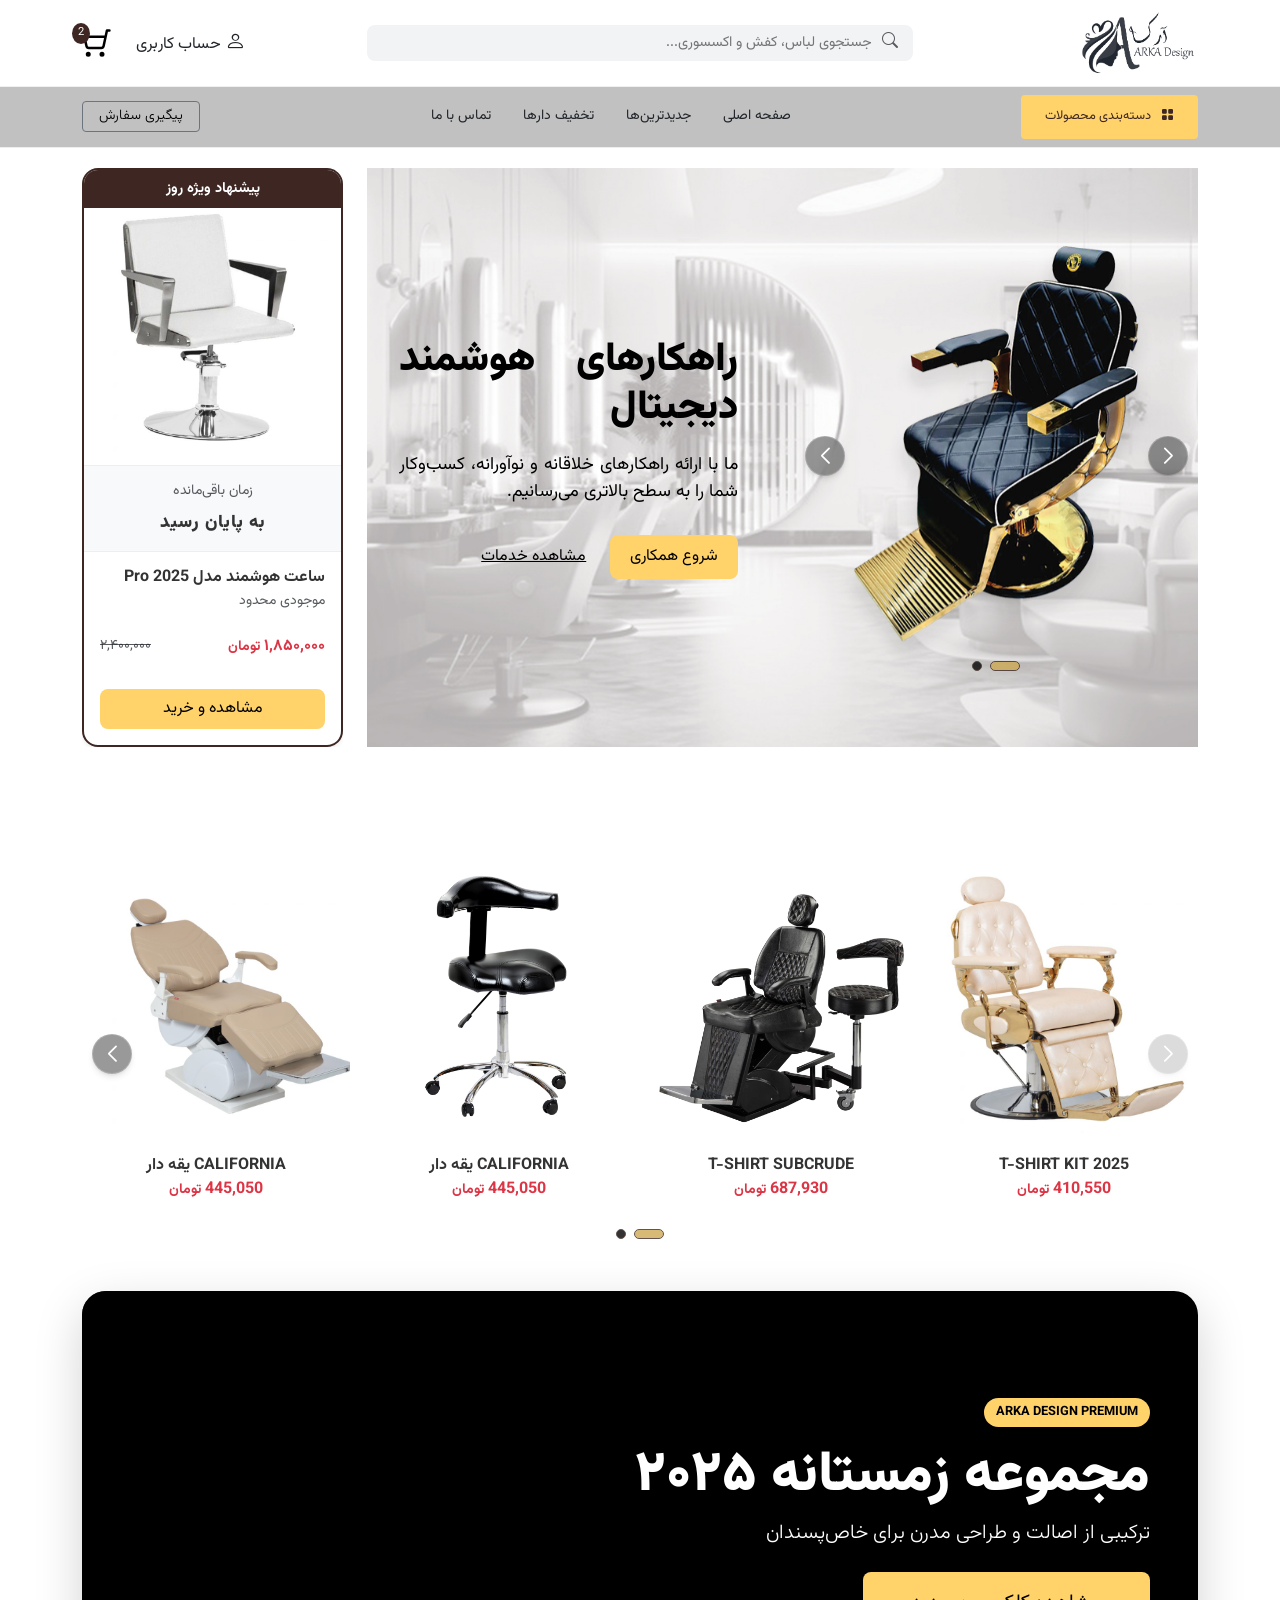
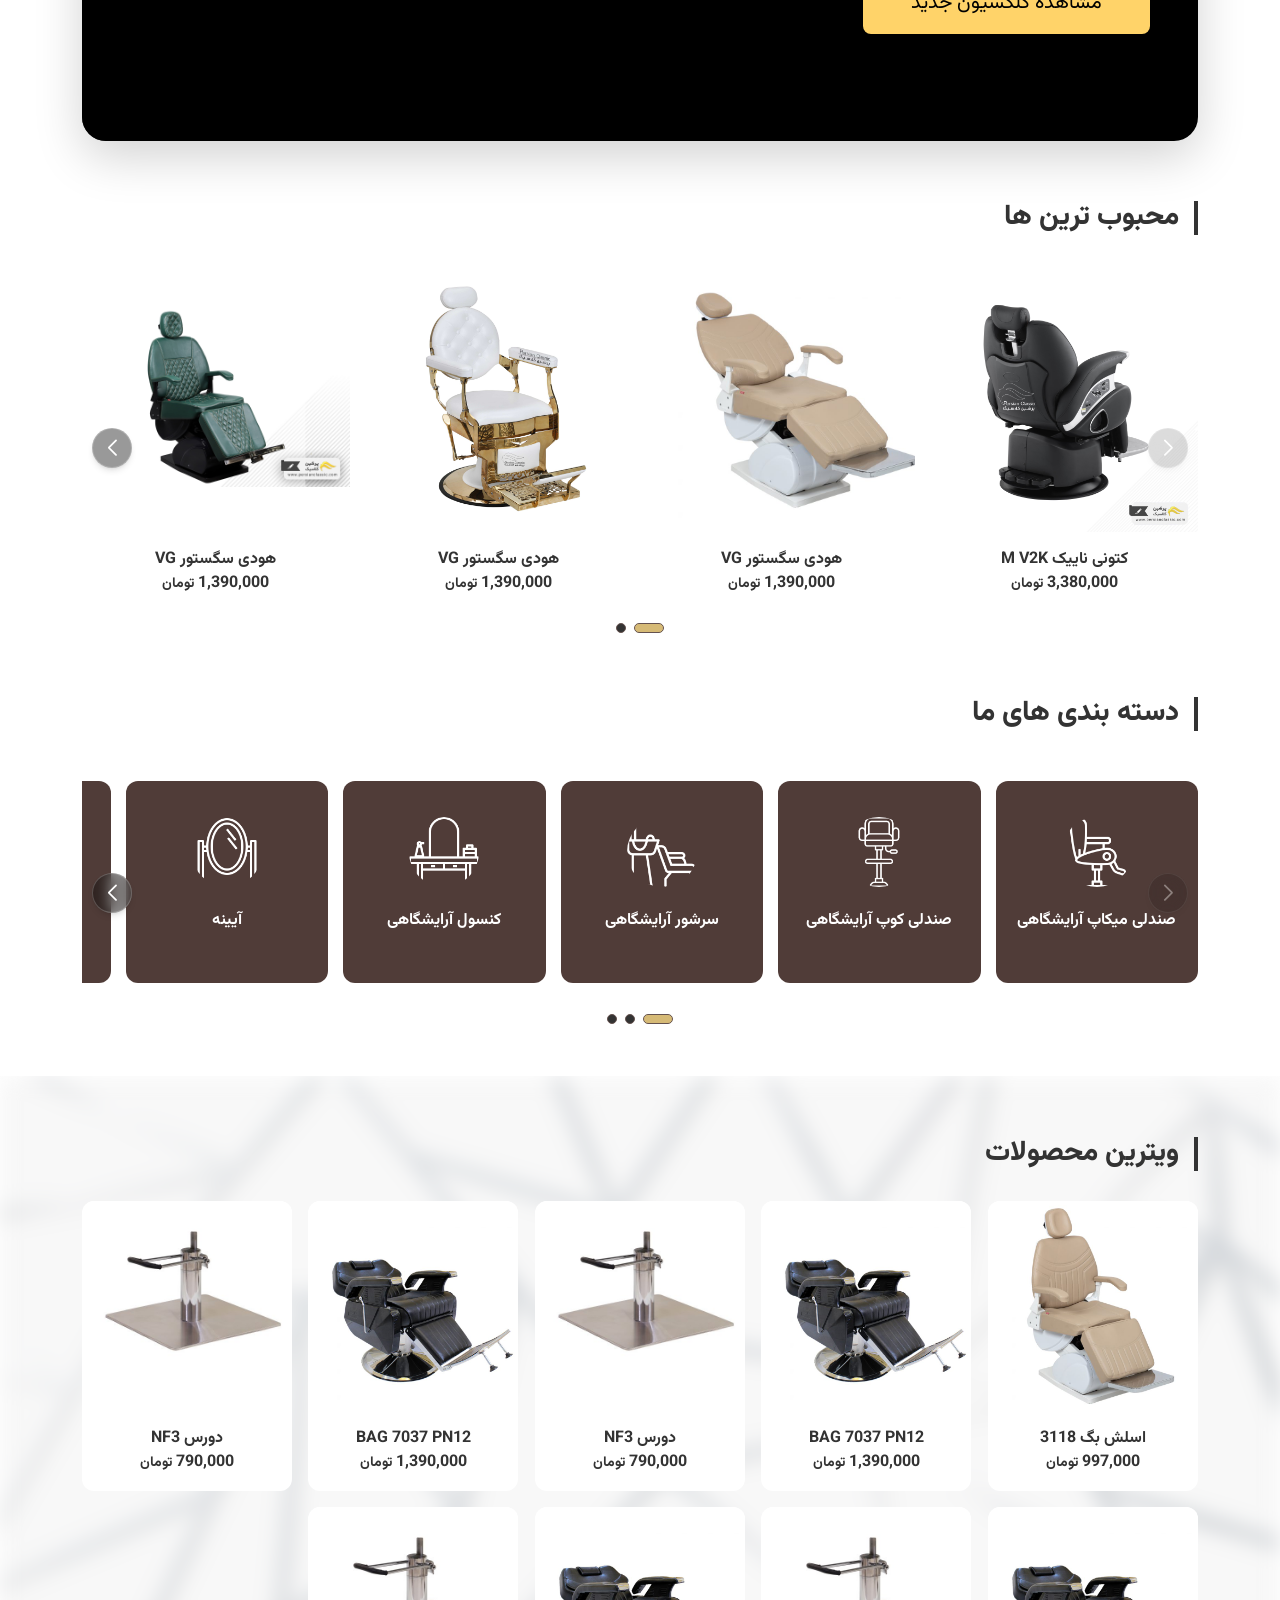
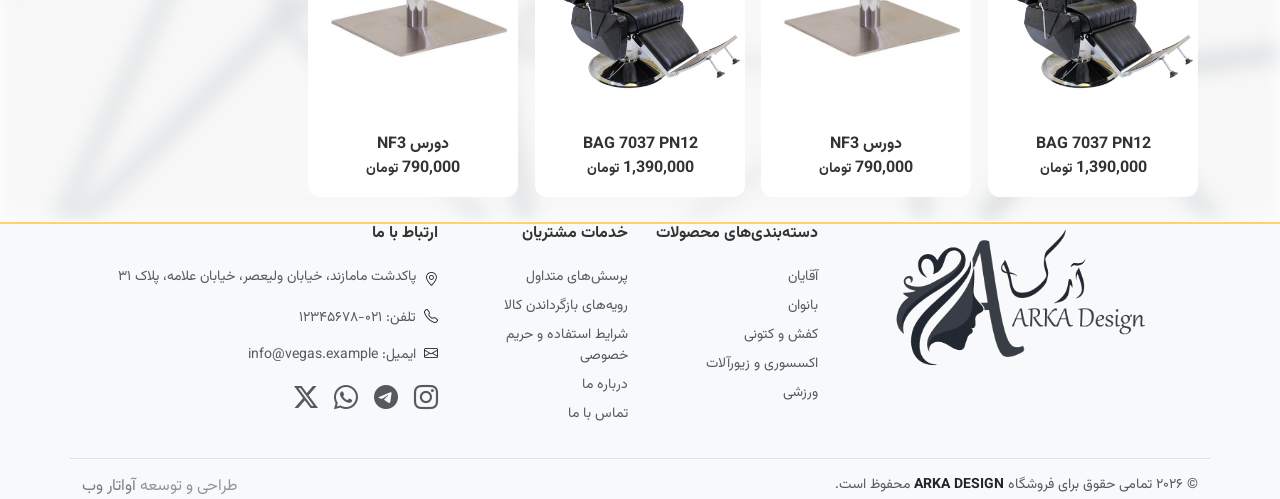
==== commit 0b41b88f: "add product" ====
--- a/index.html
+++ b/index.html
@@ -590,7 +590,7 @@
             <div class="col-lg-9">
               <div
                 class="main-swiper-wrapper"
-                style="background-image: url(./assets/images/Main2.jpeg)"
+                style="background-image: url(./assets/images/Slide.jpg.jpeg)"
               >
                 <div class="row h-100">
                   <div
@@ -1606,6 +1606,7 @@
           </div>
         </section>
       </main>
+      
 
       <!-- Footer -->
       <footer class="footer bg-light reveal pt-5">
--- a/assets/css/style.css
+++ b/assets/css/style.css
@@ -54,7 +54,7 @@
   height: 100%;
   background-color: var(--vegas-natural);
   display: flex;
-  /* display: none; */
+  display: none;
   flex-direction: column;
   justify-content: center;
   align-items: center;
@@ -202,7 +202,7 @@
 .circular-menu-overlay {
   position: fixed;
   inset: 0;
-  background-color: var(--vegas-natural);
+  background-color: #3e2723e6;
   z-index: 3000;
   display: flex;
   align-items: center;
@@ -210,6 +210,7 @@
   visibility: hidden;
   clip-path: circle(0% at 95% 5%);
   will-change: clip-path;
+  backdrop-filter: blur(20px);
 }
 
 .menu-close-btn {
--- a/assets/css/product.css
+++ b/assets/css/product.css
@@ -1,594 +1,547 @@
-/* Custom Fonts */
-@font-face {
-    font-display: swap;
-    font-family: "yekan-bak";
-    src: url("./assets/font/YekanBakhFaNum-Fat.woff2") format("woff2");
-    font-weight: 900;
-    font-style: normal;
-}
-@font-face {
-    font-display: swap;
-    font-family: "yekan-bak";
-    src: url("./assets/font/YekanBakhFaNum-Medium.woff2") format("woff2");
-    font-weight: 500;
-    font-style: normal;
-}
-@font-face {
-    font-display: swap;
-    font-family: "yekan-bak";
-    src: url("./assets/font/YekanBakhFaNum-Bold.woff2") format("woff2");
-    font-weight: bold;
-    font-style: normal;
-}
-@font-face {
-    font-display: swap;
-    font-family: "yekan-bak";
-    src: url("./assets/font/YekanBakhFaNum-Heavy.woff2") format("woff2");
-    font-weight: 800;
-    font-style: normal;
-}
-@font-face {
-    font-display: swap;
-    font-family: "yekan-bak";
-    src: url("./assets/font/YekanBakhFaNum-Light.woff2") format("woff2");
-    font-weight: 300;
-    font-style: normal;
-}
-@font-face {
-    font-display: swap;
-    font-family: "yekan-bak";
-    src: url("./assets/font/YekanBakhFaNum-Regular.woff2") format("woff2");
-    font-weight: normal;
-    font-style: normal;
-}
-
 :root {
-    --header-height: 73px;
-    /* theme color */
-    --main-color-one: rgb(27, 49, 93);
-    --orange-base: #efa341;
-    --grey-base: rgb(199, 200, 202);
-    --main-color-one-shadow: rgb(34, 65, 128);
-    --main-color-one-hover: rgb(27, 46, 83);
-    --main-color-two: rgb(223, 225, 223);
-    --main-color-two-shadow: rgb(205, 205, 205);
-    --main-color-two-hover: rgb(213, 215, 213);
-    --main-color-three: rgb(121, 125, 130);
-    --main-color-three-shadow: #45147e31;
-    --main-color-three-hover: rgb(27, 49, 93);
-    --main-color-green: #189d0e;
-    --bg-site: #f4f5f9;
-    /* typography */
-    --font-size: 16px;
-    --color-site: #333333;
-    --font-site: "yekan-bak";
-    --main-font: "yekan-bak";
-    --title-font: "yekan-bak";
-    /* shadow */
-    --shadow: 0 1px 3px 0 rgb(0 0 0 / 0.1), 0 1px 2px -1px rgb(0 0 0 / 0.1);
-    --shadow-sm: 0 1px 2px 0 rgb(0 0 0 / 0.05);
-    --shadow-md:
-        0 4px 6px -1px rgb(0 0 0 / 0.1), 0 2px 4px -2px rgb(0 0 0 / 0.1);
-    --shadow-box: rgb(0 0 0 / 10%) 0px 0px 10px 0px !important;
-    --shadow-lg:
-        0 10px 15px -3px rgb(0 0 0 / 0.1), 0 4px 6px -4px rgb(0 0 0 / 0.1);
-    --shadow-xl:
-        0 20px 25px -5px rgb(0 0 0 / 0.1), 0 8px 10px -6px rgb(0 0 0 / 0.1);
-    --shadow-2xl: 0 25px 50px -12px rgb(0 0 0 / 0.25);
-    --shadow-inner: inset 0 2px 12px 4px rgb(0 0 0 / 5%);
-    /* text */
-    --text-muted: #565757;
-    --text-muted-two: #929292;
-    /* border */
-    --border-muted: #ced4da;
-    --border-redius: 7px;
-
-    --color-gray-100: #f0f0f1;
-}
-
-body {
-    font-family: var(--font-site) !important;
-    color: var(--color-site);
-    background-color: white;
-}
-
-* {
-    font-family: var(--font-site) !important;
+  --header-height: 73px;
+  /* theme color */
+  --main-color-one: #222831;
+  --orange-base: #efa341;
+  --grey-base: rgb(199, 200, 202);
+  --main-color-one-shadow: rgb(34, 65, 128);
+  --main-color-one-hover: rgb(27, 46, 83);
+  --main-color-two: rgb(223, 225, 223);
+  --main-color-two-shadow: rgb(205, 205, 205);
+  --main-color-two-hover: rgb(213, 215, 213);
+  --main-color-green: #189d0e;
+  --bg-site: #f4f5f9;
+  /* typography */
+  --font-size: 16px;
+  --color-site: #333333;
+  --font-site: "yekan-bak";
+  --main-font: "yekan-bak";
+  --title-font: "yekan-bak";
+  /* shadow */
+  --shadow: 0 1px 3px 0 rgb(0 0 0 / 0.1), 0 1px 2px -1px rgb(0 0 0 / 0.1);
+  --shadow-sm: 0 1px 2px 0 rgb(0 0 0 / 0.05);
+  --shadow-md: 0 4px 6px -1px rgb(0 0 0 / 0.1), 0 2px 4px -2px rgb(0 0 0 / 0.1);
+  --shadow-box: rgb(0 0 0 / 10%) 0px 0px 10px 0px !important;
+  --shadow-lg:
+    0 10px 15px -3px rgb(0 0 0 / 0.1), 0 4px 6px -4px rgb(0 0 0 / 0.1);
+  --shadow-xl:
+    0 20px 25px -5px rgb(0 0 0 / 0.1), 0 8px 10px -6px rgb(0 0 0 / 0.1);
+  --shadow-2xl: 0 25px 50px -12px rgb(0 0 0 / 0.25);
+  --shadow-inner: inset 0 2px 12px 4px rgb(0 0 0 / 5%);
+  /* text */
+  --text-muted: #565757;
+  --text-muted-two: #929292;
+  /* border */
+  --border-muted: #ced4da;
+  --border-redius: 7px;
+
+  --color-gray-100: #f0f0f1;
 }
 
 .bg-orange-base {
-    background-color: var(--orange-base);
+  background-color: var(--main-color-three);
+}
+
+header {
+  position: sticky;
+  top: 0;
+}
+
+#mobile-gallery-wrapper {
+  position: fixed;
+  top: 170px;
 }
 
 .no-scrollbar::-webkit-scrollbar {
-    display: none;
+  display: none;
 }
 .no-scrollbar {
-    -ms-overflow-style: none;
-    scrollbar-width: none;
+  -ms-overflow-style: none;
+  scrollbar-width: none;
 }
 
 .bg-gray-100 {
-    background-color: var(--color-gray-100);
+  background-color: var(--color-gray-100);
 }
 
 /* Bootstrap overrides for RTL consistency */
 .container-custom {
-    max-width: 1600px;
-    margin-left: auto;
-    margin-right: auto;
-    padding-left: 1rem;
-    padding-right: 1rem;
+  max-width: 1600px;
+  margin-left: auto;
+  margin-right: auto;
+  padding-left: 1rem;
+  padding-right: 1rem;
 }
 
 .btn-primary-bordered {
-    color: var(--main-color-one);
-    border: 1px solid var(--main-color-one);
+  color: var(--main-color-one);
+  border: 1px solid var(--main-color-one);
 }
 
 #sections-container {
-    padding-bottom: 3rem;
+  padding-bottom: 3rem;
 }
 
 @media (min-width: 768px) {
-    .container-custom {
-        padding-left: 3rem;
-        padding-right: 3rem;
-    }
-    .footer {
-        padding: 0 !important;
-        position: relative;
-        z-index: 100;
-        margin-top: 0 !important;
-    }
-
-    #sections-container {
-        padding-bottom: 1rem;
-    }
+  .container-custom {
+    padding-left: 3rem;
+    padding-right: 3rem;
+  }
+  .footer {
+    padding: 0 !important;
+    position: relative;
+    z-index: 100;
+    margin-top: 0 !important;
+  }
+
+  #sections-container {
+    padding-bottom: 1rem;
+  }
 }
 
 .real-content {
-    display: none;
+  display: none;
 }
 
 @media (max-width: 768px) {
-    .footer {
-        padding: 0 !important;
-        position: relative;
-        z-index: 100;
-    }
+  .footer {
+    padding: 0 !important;
+    position: relative;
+    z-index: 100;
+  }
 }
 
 .text-primary {
-    color: var(--main-color-one) !important;
+  color: var(--main-color-one) !important;
 }
 
 /* Navigation Tabs Sticky Logic */
 .nav-btn {
-    position: relative;
-    transition: color 0.2s;
-    text-decoration: none;
-    display: inline-block;
+  position: relative;
+  transition: color 0.2s;
+  text-decoration: none;
+  display: inline-block;
 }
 .nav-btn::after {
-    content: "";
-    position: absolute;
-    bottom: 0;
-    right: 0;
-    width: 100%;
-    height: 3px;
-    background-color: transparent;
-    transition: background-color 0.3s;
+  content: "";
+  position: absolute;
+  bottom: 0;
+  right: 0;
+  width: 100%;
+  height: 3px;
+  background-color: transparent;
+  transition: background-color 0.3s;
 }
 .nav-btn.active {
-    color: var(--orange-base) !important;
+  color: var(--orange-base) !important;
 }
 .nav-btn.active::after {
-    background-color: var(--orange-base);
+  background-color: var(--orange-base);
 }
 
 /* Section Scroll Margin dynamic */
 .scroll-mt-section {
-    scroll-margin-top: calc(var(--header-height) + 50px);
+  scroll-margin-top: calc(var(--header-height) + 50px);
 }
 
 /* Price Box Styling */
 .price-box {
-    box-shadow: var(--shadow-box);
-    border: 1px solid var(--border-muted);
+  box-shadow: var(--shadow-box);
+  border: 1px solid var(--border-muted);
 }
 
 .sticky-under-header {
-    top: calc(var(--header-height) + 90px);
+  top: calc(var(--header-height) + 90px);
 }
 
 .sticky-under-header-buy-box {
-    top: calc(var(--header-height) + 117px);
+  top: calc(var(--header-height) + 117px);
 }
 
 .tooltip-container .tooltip-text {
-    visibility: hidden;
-    opacity: 0;
-    transition: opacity 0.2s;
-    pointer-events: none;
+  visibility: hidden;
+  opacity: 0;
+  transition: opacity 0.2s;
+  pointer-events: none;
 }
 .tooltip-container:hover .tooltip-text {
-    visibility: visible;
-    opacity: 1;
+  visibility: visible;
+  opacity: 1;
 }
 
 /* Swiper Custom */
 .swiper-button-next,
 .swiper-button-prev {
-    color: #333 !important;
-    background: white;
-    width: 40px !important;
-    height: 40px !important;
-    border-radius: 50%;
-    box-shadow: var(--shadow-md);
+  color: #ffffff !important;
+  background: white;
+  width: 40px !important;
+  height: 40px !important;
+  border-radius: 50%;
+  box-shadow: var(--shadow-md);
 }
 .swiper-button-next::after,
 .swiper-button-prev::after {
-    font-size: 16px !important;
-    font-weight: bold;
+  font-size: 16px !important;
+  font-weight: bold;
+  color: #ffffff !important;
 }
 
 /* Play Button Overlay for Video Slide */
 .video-play-btn {
-    background: rgba(0, 0, 0, 0.4);
-    border-radius: 50%;
-    width: 60px;
-    height: 60px;
-    display: flex;
-    align-items: center;
-    justify-content: center;
-    color: white;
-    transition: transform 0.2s;
+  background: rgba(0, 0, 0, 0.4);
+  border-radius: 50%;
+  width: 60px;
+  height: 60px;
+  display: flex;
+  align-items: center;
+  justify-content: center;
+  color: white;
+  transition: transform 0.2s;
 }
 .video-play-btn:hover {
-    transform: scale(1.1);
+  transform: scale(1.1);
 }
 .shop-btn {
-    background-color: var(--main-color-one);
-    box-shadow: var(--shadow-lg);
-    border: none;
+  background-color: var(--main-color-one);
+  box-shadow: var(--shadow-lg);
+  border: none;
 }
 .btn-secondary-pd {
-    border: 1px solid var(--main-color-one);
-    color: var(--main-color-one);
-    background: transparent;
+  border: 1px solid var(--main-color-one);
+  color: var(--main-color-one);
+  background: transparent;
 }
 
 /* Custom utility classes to match Tailwind */
 .aspect-square {
-    aspect-ratio: 1 / 1;
+  aspect-ratio: 1 / 1;
 }
 
 .object-contain {
-    object-fit: contain;
+  object-fit: contain;
 }
 
 .object-cover {
-    object-fit: cover;
+  object-fit: cover;
 }
 
 .line-clamp-2 {
-    display: -webkit-box;
-    -webkit-line-clamp: 2;
-    -webkit-box-orient: vertical;
-    overflow: hidden;
+  display: -webkit-box;
+  -webkit-line-clamp: 2;
+  -webkit-box-orient: vertical;
+  overflow: hidden;
 }
 
 .cursor-pointer {
-    cursor: pointer;
+  cursor: pointer;
 }
 
 .cursor-zoom-in {
-    cursor: zoom-in;
+  cursor: zoom-in;
 }
 
 .h-9 {
-    height: 2.25rem;
+  height: 2.25rem;
 }
 
 .tracking-tighter {
-    letter-spacing: -0.05em;
+  letter-spacing: -0.05em;
 }
 
 .leading-none {
-    line-height: 1;
+  line-height: 1;
 }
 
 .leading-relaxed {
-    line-height: 1.625;
+  line-height: 1.625;
 }
 
 .whitespace-nowrap {
-    white-space: nowrap;
+  white-space: nowrap;
 }
 
 /* Sticky positioning */
 .sticky-top-custom {
-    position: sticky;
-    z-index: 90;
+  position: sticky;
+  z-index: 90;
 }
 
 /* Overflow utilities */
 .overflow-x-auto {
-    overflow-x: auto;
+  overflow-x: auto;
 }
 
 .overflow-hidden {
-    overflow: hidden;
+  overflow: hidden;
 }
 
 /* Additional spacing utilities */
 .gap-1 {
-    gap: 0.25rem;
+  gap: 0.25rem;
 }
 
 .gap-2 {
-    gap: 0.5rem;
+  gap: 0.5rem;
 }
 
 .gap-3 {
-    gap: 0.75rem;
+  gap: 0.75rem;
 }
 
 .gap-4 {
-    gap: 1rem;
+  gap: 1rem;
 }
 
 .gap-5 {
-    gap: 1.25rem;
+  gap: 1.25rem;
 }
 
 .gap-6 {
-    gap: 1.5rem;
+  gap: 1.5rem;
 }
 
 .gap-8 {
-    gap: 2rem;
+  gap: 2rem;
 }
 
 .gap-10 {
-    gap: 2.5rem;
+  gap: 2.5rem;
 }
 
 /* Flexbox utilities */
 .flex-shrink-0 {
-    flex-shrink: 0;
+  flex-shrink: 0;
 }
 
 /* Text sizes */
 .text-2xl {
-    font-size: 1.5rem;
+  font-size: 1.5rem;
 }
 
 .text-lg {
-    font-size: 1.125rem;
+  font-size: 1.125rem;
 }
 
 .text-xs {
-    font-size: 0.75rem;
+  font-size: 0.75rem;
 }
 
 .text-11 {
-    font-size: 0.6875rem;
+  font-size: 0.6875rem;
 }
 
 .text-10 {
-    font-size: 0.625rem;
+  font-size: 0.625rem;
 }
 
 /* Additional colors */
 .text-yellow-500 {
-    color: #eab308;
+  color: #eab308;
 }
 
 .text-yellow-400 {
-    color: #facc15;
+  color: #facc15;
 }
 
 .text-amber-600 {
-    color: #d97706;
+  color: #d97706;
 }
 
 .bg-amber-100 {
-    background-color: #fef3c7;
+  background-color: #fef3c7;
 }
 
 /* Border utilities */
 .border-b-2 {
-    border-bottom-width: 2px;
+  border-bottom-width: 2px;
 }
 
 .border-r-4 {
-    border-right-width: 6px;
+  border-right-width: 6px;
 }
 
 .rounded-2xl {
-    border-radius: 1rem;
+  border-radius: 1rem;
 }
 
 .rounded-xl {
-    border-radius: 0.75rem;
+  border-radius: 0.75rem;
 }
 
 .rounded-full {
-    border-radius: 9999px;
+  border-radius: 9999px;
 }
 
 /* Height utilities */
 .h-16 {
-    height: 4rem;
+  height: 4rem;
 }
 
 .h-8 {
-    height: 2rem;
+  height: 2rem;
 }
 
 .w-8 {
-    width: 2rem;
+  width: 2rem;
 }
 
 .w-6 {
-    width: 1.5rem;
+  width: 1.5rem;
 }
 
 .h-6 {
-    height: 1.5rem;
+  height: 1.5rem;
 }
 
 .inset-0 {
-    top: 0;
-    right: 0;
-    bottom: 0;
-    left: 0;
+  top: 0;
+  right: 0;
+  bottom: 0;
+  left: 0;
 }
 
 .-translate-y-1\/2 {
-    transform: translateY(-50%);
+  transform: translateY(-50%);
 }
 
 .translate-y-0 {
-    transform: translateY(0);
+  transform: translateY(0);
 }
 
 /* Z-index */
 .z-10 {
-    z-index: 10;
+  z-index: 10;
 }
 
 .z-90 {
-    z-index: 90;
+  z-index: 90;
 }
 
 .z-1000 {
-    z-index: 1000;
+  z-index: 1000;
 }
 
 .z-1001 {
-    z-index: 1001;
+  z-index: 1001;
 }
 #gallery-modal {
-    z-index: 10000;
+  z-index: 10000;
 }
 .gallery-modal {
-    z-index: 10000;
+  z-index: 10000;
 }
 .sticky-top {
-    z-index: 900 !important;
+  z-index: 900 !important;
 }
 p {
-    margin-bottom: 0;
+  margin-bottom: 0;
 }
 
 .color-option {
-    position: relative;
-    width: 40px;
-    height: 40px;
-    cursor: pointer;
-    border-radius: 50%;
-    transition: all 0.2s cubic-bezier(0.4, 0, 0.2, 1);
+  position: relative;
+  width: 40px;
+  height: 40px;
+  cursor: pointer;
+  border-radius: 50%;
+  transition: all 0.2s cubic-bezier(0.4, 0, 0.2, 1);
 }
 
 .color-option:hover:not(.disabled) .color-circle {
-    box-shadow: 0 8px 16px rgba(0, 0, 0, 0.15);
+  box-shadow: 0 8px 16px rgba(0, 0, 0, 0.15);
 }
 
 .color-circle {
-    width: 100%;
-    height: 100%;
-    border-radius: 50%;
-    transition: all 0.2s cubic-bezier(0.4, 0, 0.2, 1);
-    box-shadow: 0 2px 4px rgba(0, 0, 0, 0.1);
-    overflow: hidden;
+  width: 100%;
+  height: 100%;
+  border-radius: 50%;
+  transition: all 0.2s cubic-bezier(0.4, 0, 0.2, 1);
+  box-shadow: 0 2px 4px rgba(0, 0, 0, 0.1);
+  overflow: hidden;
 }
 
 /* Selected state */
 .color-option.selected {
-    transform: scale(1.1);
-    border: 1px solid var(--main-color-one);
+  transform: scale(1.1);
+  border: 1px solid var(--main-color-one);
 }
 
 .color-option.selected .color-circle {
+  box-shadow:
+    0 0 0 2px white,
+    0 0 0 4px #111827;
+  animation: pulse 2s infinite;
+  border: 1px solid var(--main-color-one);
+}
+
+@keyframes pulse {
+  0%,
+  100% {
     box-shadow:
-        0 0 0 2px white,
-        0 0 0 4px #111827;
-    animation: pulse 2s infinite;
-    border: 1px solid var(--main-color-one);
-}
-
-@keyframes pulse {
-    0%,
-    100% {
-        box-shadow:
-            0 0 0 2px white,
-            0 0 0 4px #111827;
-    }
-    50% {
-        box-shadow:
-            0 0 0 2px white,
-            0 0 0 4px #111827,
-            0 0 0 8px rgba(17, 24, 39, 0.1);
-    }
+      0 0 0 2px white,
+      0 0 0 4px #111827;
+  }
+  50% {
+    box-shadow:
+      0 0 0 2px white,
+      0 0 0 4px #111827,
+      0 0 0 8px rgba(17, 24, 39, 0.1);
+  }
 }
 
 /* Checkmark */
 .checkmark {
-    position: absolute;
-    top: 50%;
-    left: 50%;
-    transform: translate(-50%, -50%);
-    width: 20px;
-    height: 20px;
-    background: #111827;
-    border-radius: 50%;
-    display: flex;
-    align-items: center;
-    justify-content: center;
-    color: white;
-    pointer-events: none;
-    animation: checkIn 0.3s ease-out;
+  position: absolute;
+  top: 50%;
+  left: 50%;
+  transform: translate(-50%, -50%);
+  width: 20px;
+  height: 20px;
+  background: #111827;
+  border-radius: 50%;
+  display: flex;
+  align-items: center;
+  justify-content: center;
+  color: white;
+  pointer-events: none;
+  animation: checkIn 0.3s ease-out;
 }
 
 @keyframes checkIn {
-    from {
-        transform: translate(-50%, -50%) scale(0);
-        opacity: 0;
-    }
-    to {
-        transform: translate(-50%, -50%) scale(1);
-        opacity: 1;
-    }
+  from {
+    transform: translate(-50%, -50%) scale(0);
+    opacity: 0;
+  }
+  to {
+    transform: translate(-50%, -50%) scale(1);
+    opacity: 1;
+  }
 }
 
 .checkmark svg {
-    width: 12px;
-    height: 12px;
+  width: 12px;
+  height: 12px;
 }
 
 /* Disabled state */
 .color-option.disabled {
-    opacity: 0.5;
-    cursor: not-allowed;
-    transform: none !important;
+  opacity: 0.5;
+  cursor: not-allowed;
+  transform: none !important;
 }
 
 .color-option.disabled .color-circle {
-    box-shadow: none;
+  box-shadow: none;
 }
 
 .unavailable-indicator {
-    position: absolute;
-    top: 50%;
-    left: 50%;
-    transform: translate(-50%, -50%) rotate(45deg);
-    width: 100%;
-    height: 2px;
-    background: #dc2626;
-    opacity: 0.8;
+  position: absolute;
+  top: 50%;
+  left: 50%;
+  transform: translate(-50%, -50%) rotate(45deg);
+  width: 100%;
+  height: 2px;
+  background: #dc2626;
+  opacity: 0.8;
 }
 
 /* White color special border */
@@ -596,656 +549,669 @@
 .color-circle[style*="background-color: #ffffff"],
 .color-circle[style*="background-color: #FFF"],
 .color-circle[style*="background-color: #fff"] {
-    border: 1px solid #e5e7eb !important;
+  border: 1px solid #e5e7eb !important;
 }
 
 /* Tooltip on hover */
 .color-option {
-    position: relative;
+  position: relative;
 }
 
 .color-option::after {
-    content: attr(data-color);
-    position: absolute;
-    bottom: calc(100% + 8px);
-    left: 50%;
-    transform: translateX(-50%);
-    background: #111827;
-    color: white;
-    padding: 4px 8px;
-    border-radius: 6px;
-    font-size: 12px;
-    white-space: nowrap;
-    opacity: 0;
-    visibility: hidden;
-    transition: all 0.2s ease;
-    pointer-events: none;
-    z-index: 10;
+  content: attr(data-color);
+  position: absolute;
+  bottom: calc(100% + 8px);
+  left: 50%;
+  transform: translateX(-50%);
+  background: #111827;
+  color: white;
+  padding: 4px 8px;
+  border-radius: 6px;
+  font-size: 12px;
+  white-space: nowrap;
+  opacity: 0;
+  visibility: hidden;
+  transition: all 0.2s ease;
+  pointer-events: none;
+  z-index: 10;
 }
 
 .color-option:hover::after {
-    opacity: 1;
-    visibility: visible;
-    bottom: calc(100% + 12px);
+  opacity: 1;
+  visibility: visible;
+  bottom: calc(100% + 12px);
 }
 
 .color-option.disabled::after {
-    content: attr(data-color) " (ناموجود)";
+  content: attr(data-color) " (ناموجود)";
 }
 
 .modal-dialog {
-    max-width: 460px;
+  max-width: 460px;
 }
 
 .dk-modal-content {
-    border-radius: 12px !important;
-    border: none !important;
-    background-color: #fff;
-    box-shadow: 0 4px 20px rgba(0, 0, 0, 0.1);
+  border-radius: 12px !important;
+  border: none !important;
+  background-color: #fff;
+  box-shadow: 0 4px 20px rgba(0, 0, 0, 0.1);
 }
 
 /* Header */
 .dk-modal-header {
-    border-bottom: 1px solid var(--dk-gray-border);
-    padding: 12px 16px;
-    display: flex;
-    align-items: center;
-    justify-content: flex-start;
+  border-bottom: 1px solid var(--dk-gray-border);
+  padding: 12px 16px;
+  display: flex;
+  align-items: center;
+  justify-content: flex-start;
 }
 
 .dk-modal-title {
-    font-size: 16px;
-    font-weight: 700;
-    margin: 0;
-    flex-grow: 1;
-    text-align: right;
-    padding-right: 8px;
+  font-size: 16px;
+  font-weight: 700;
+  margin: 0;
+  flex-grow: 1;
+  text-align: right;
+  padding-right: 8px;
 }
 
 .dk-close-btn {
-    background: none;
-    border: none;
-    color: var(--dk-gray-text);
-    padding: 4px;
-    cursor: pointer;
-    display: flex;
-    align-items: center;
+  background: none;
+  border: none;
+  color: var(--dk-gray-text);
+  padding: 4px;
+  cursor: pointer;
+  display: flex;
+  align-items: center;
 }
 
 /* Product Section */
 .product-preview {
-    display: flex;
-    flex-direction: row-reverse;
-    align-items: center;
-    gap: 16px;
-    border-bottom: 1px solid #f0f0f1;
-    margin-bottom: 24px;
+  display: flex;
+  flex-direction: row-reverse;
+  align-items: center;
+  gap: 16px;
+  border-bottom: 1px solid #f0f0f1;
+  margin-bottom: 24px;
 }
 
 .product-image {
-    width: 80px;
-    height: 80px;
-    object-fit: contain;
+  width: 80px;
+  height: 80px;
+  object-fit: contain;
 }
 
 .product-name {
-    font-size: 13px;
-    font-weight: 700;
-    line-height: 24px;
-    text-align: right;
-    flex: 1;
+  font-size: 13px;
+  font-weight: 700;
+  line-height: 24px;
+  text-align: right;
+  flex: 1;
 }
 
 /* Label */
 .dk-label {
-    display: block;
-    text-align: right;
-    font-size: 14px;
-    font-weight: 700;
-    margin-bottom: 12px;
+  display: block;
+  text-align: right;
+  font-size: 14px;
+  font-weight: 700;
+  margin-bottom: 12px;
 }
 
 .dk-label span {
-    color: var(--dk-red);
-    margin-right: 2px;
+  color: var(--dk-red);
+  margin-right: 2px;
 }
 
 /* Input Area Box */
 .comment-box-wrapper {
-    border: 1px solid var(--dk-gray-border);
-    border-radius: 12px;
-    overflow: hidden;
+  border: 1px solid var(--dk-gray-border);
+  border-radius: 12px;
+  overflow: hidden;
 }
 
 .dk-textarea {
-    width: 100%;
-    border: none;
-    padding: 16px;
-    font-size: 14px;
-    min-height: 180px;
-    resize: none;
-    outline: none;
-    color: var(--dk-gray-text);
-    display: block;
+  width: 100%;
+  border: none;
+  padding: 16px;
+  font-size: 14px;
+  min-height: 180px;
+  resize: none;
+  outline: none;
+  color: var(--dk-gray-text);
+  display: block;
 }
 
 .dk-textarea::placeholder {
-    color: #a1a3a8;
+  color: #a1a3a8;
 }
 
 .comment-box-footer {
-    background-color: #fff;
-    border-top: 1px solid #f0f0f1;
-    padding: 8px 12px;
-    display: flex;
-    justify-content: space-between;
-    align-items: center;
+  background-color: #fff;
+  border-top: 1px solid #f0f0f1;
+  padding: 8px 12px;
+  display: flex;
+  justify-content: space-between;
+  align-items: center;
 }
 
 .user-name-label {
-    font-size: 12px;
-    font-weight: 700;
-    color: var(--dk-gray-text);
+  font-size: 12px;
+  font-weight: 700;
+  color: var(--dk-gray-text);
 }
 
 .send-as-pill {
-    background-color: var(--dk-bg-light);
-    border-radius: 100px;
-    padding: 6px 14px;
-    display: flex;
-    align-items: center;
-    gap: 8px;
-    font-size: 11px;
-    font-weight: 700;
-    color: var(--dk-gray-text);
-    cursor: pointer;
+  background-color: var(--dk-bg-light);
+  border-radius: 100px;
+  padding: 6px 14px;
+  display: flex;
+  align-items: center;
+  gap: 8px;
+  font-size: 11px;
+  font-weight: 700;
+  color: var(--dk-gray-text);
+  cursor: pointer;
 }
 
 /* AI / Suggestion Prompt */
 .suggestion-row {
-    display: flex;
-    justify-content: flex-end;
-    align-items: center;
-    gap: 8px;
-    margin-top: 12px;
-    cursor: pointer;
-    font-size: 12px;
-    font-weight: 700;
-    color: var(--dk-gray-text);
+  display: flex;
+  justify-content: flex-end;
+  align-items: center;
+  gap: 8px;
+  margin-top: 12px;
+  cursor: pointer;
+  font-size: 12px;
+  font-weight: 700;
+  color: var(--dk-gray-text);
 }
 
 .suggestion-row span {
-    transition: opacity 0.2s;
+  transition: opacity 0.2s;
 }
 
 .suggestion-row:hover span {
-    opacity: 0.8;
+  opacity: 0.8;
 }
 
 .sparkle-icon {
-    color: #a855f7;
+  color: #a855f7;
 }
 
 /* Main Submit Button */
 .dk-submit-button {
-    background-color: transparent;
-    color: var(--main-color-one);
-    border: 1px solid var(--main-color-one);
-    border-radius: 10px;
-    width: 100%;
-    padding: 14px;
-    font-size: 16px;
-    font-weight: 700;
-    margin-top: 20px;
-    cursor: pointer;
-    transition: filter 0.2s;
+  background-color: transparent;
+  color: var(--main-color-one);
+  border: 1px solid var(--main-color-one);
+  border-radius: 10px;
+  width: 100%;
+  padding: 14px;
+  font-size: 16px;
+  font-weight: 700;
+  margin-top: 20px;
+  cursor: pointer;
+  transition: filter 0.2s;
 }
 
 .dk-submit-button:hover {
-    filter: brightness(0.95);
+  filter: brightness(0.95);
 }
 
 .dk-submit-button.active {
-    background-color: var(--dk-red);
+  background-color: var(--dk-red);
 }
 
 /* Bottom Legal Text */
 .legal-footer {
-    text-align: center;
-    font-size: 12px;
-    margin-top: 16px;
-    color: var(--dk-gray-text);
+  text-align: center;
+  font-size: 12px;
+  margin-top: 16px;
+  color: var(--dk-gray-text);
 }
 
 .legal-footer a {
-    color: var(--dk-cyan);
-    text-decoration: none;
+  color: var(--dk-cyan);
+  text-decoration: none;
 }
 
 .btn-trigger {
-    background-color: var(--dk-red);
-    color: white;
-    border: none;
-    padding: 12px 24px;
-    border-radius: 8px;
-    font-weight: 700;
-}
+  background-color: var(--dk-red);
+  color: white;
+  border: none;
+  padding: 12px 24px;
+  border-radius: 8px;
+  font-weight: 700;
+}
+
 .related-swiper {
+  width: 100%;
+}
+
+.off-container {
+  width: 36.6%;
+  background: linear-gradient(
+    0deg,
+    rgba(0, 0, 0, 0) 0%,
+    var(--main-color-three) 100%
+  );
+  color: black !important;
+  border-top: 1px solid var(--vegas-natural);
+  border-radius: 20px;
+}
+
+@media screen and (max-width: 768px) {
+  .off-container {
     width: 100%;
-}
-
-.off-container {
-    width: 36.6%;
-    background-color: var(--main-color-one) !important;
-    color: white !important;
-}
-
-@media screen and (max-width: 768px) {
-    .off-container {
-        width: 100%;
-    }
-    .footer-main-links-enamad {
-        margin: 0 auto;
-    }
+  }
+  .footer-main-links-enamad {
+    margin: 0 auto;
+  }
 }
 
 .desktop {
+  display: none;
+}
+@media (min-width: 992px) {
+  .desktop {
+    display: block;
+  }
+}
+.mobile {
+  display: block;
+}
+@media (min-width: 992px) {
+  .mobile {
     display: none;
-}
-@media (min-width: 992px) {
-    .desktop {
-        display: block;
-    }
-}
-.mobile {
-    display: block;
-}
-@media (min-width: 992px) {
-    .mobile {
-        display: none;
-    }
+  }
 }
 
 /* mobile sheet styles  */
 .mobile-sheet {
-    max-width: 100%;
-    overflow-x: hidden;
-    scroll-behavior: smooth;
-    position: relative;
-    z-index: 100;
-    background-color: #fff !important;
-    margin-top: 50vh;
-    border-top-left-radius: 20px;
-    border-top-right-radius: 20px;
-    padding-bottom: 10px;
+  max-width: 100%;
+  overflow-x: hidden;
+  scroll-behavior: smooth;
+  position: relative;
+  z-index: 100;
+  background-color: #fff !important;
+  margin-top: 60vh;
+  border-top-left-radius: 20px;
+  border-top-right-radius: 20px;
+  padding-bottom: 10px;
 }
 
 .mobile-sheet::-webkit-scrollbar {
-    display: none;
+  display: none;
 }
 
 .mobile-sheet {
-    -ms-overflow-style: none;
-    scrollbar-width: none;
+  -ms-overflow-style: none;
+  scrollbar-width: none;
 }
 
 .mobile-off-container {
-    border-top-left-radius: 20px;
-    border-top-right-radius: 20px;
-    border-top: 3px solid var(--main-color-one) !important;
-    background-color: rgb(214 219 229);
-    color: var(--main-color-one) !important;
-    width: 100%;
+  border-top-left-radius: 20px;
+  border-top-right-radius: 20px;
+  border-top: 3px solid var(--main-color-one) !important;
+  background-color: rgb(214 219 229);
+  color: var(--main-color-one) !important;
+  width: 100%;
 }
 
 .tech-swiper {
-    width: 100%;
-    overflow: hidden;
+  width: 100%;
+  overflow: hidden;
 }
 
 .tech-swiper .swiper-slide {
-    width: auto;
-    height: auto;
+  width: auto;
+  height: auto;
 }
 
 /* Better approach - set explicit widths */
 .tech-swiper .swiper-slide {
-    min-width: 150px;
-    max-width: 200px;
+  min-width: 150px;
+  max-width: 200px;
 }
 
 .tech-swiper .swiper-button-next,
 .tech-swiper .swiper-button-prev {
-    display: none !important;
+  display: none !important;
 }
 
 .position-switch {
-    position: fixed;
-    top: 20px;
-    z-index: -1;
+  position: fixed;
+  top: 20px;
+  z-index: -1;
 }
 
 @media (min-width: 992px) {
-    /* desktop */
-    .position-switch {
-        position: relative;
-        top: auto;
-    }
+  /* desktop */
+  .position-switch {
+    position: relative;
+    top: auto;
+  }
 }
 @media (max-width: 991px) {
-    .mobile-sheet #sticky-tabs {
-        position: sticky !important;
-        top: 0 !important;
-        z-index: 1000 !important;
-        background: white !important;
-        width: 100% !important;
-    }
-
-    .mobile-sheet {
-        position: relative;
-    }
-
-    /* Fix scroll offset for sections */
-    .scroll-mt-section {
-        scroll-margin-top: 70px !important;
-    }
+  .mobile-sheet #sticky-tabs {
+    position: sticky !important;
+    top: 0 !important;
+    z-index: 1000 !important;
+    background: white !important;
+    width: 100% !important;
+  }
+
+  .mobile-sheet {
+    position: relative;
+  }
+
+  /* Fix scroll offset for sections */
+  .scroll-mt-section {
+    scroll-margin-top: 70px !important;
+  }
 }
 
 /* Unique Prefixed Classes for Bottom Paper */
 .nk-bp-container {
-    position: fixed;
-    bottom: 0;
-    left: 0;
-    right: 0;
-    background-color: #ffffff;
-    box-shadow: 0 -4px 12px rgba(0, 0, 0, 0.08);
-    border-top: 1px solid var(--nk-border-muted);
-    padding: 10px;
-    display: flex;
-    align-items: center;
-    justify-content: space-between;
-    z-index: 800;
-    height: 90px;
-    box-sizing: border-box;
-    margin-bottom: 77px;
-    border-top: 1px solid var(--main-color-one);
-    border-top-left-radius: calc(4 * var(--border-redius));
-    border-top-right-radius: calc(4 * var(--border-redius));
+  position: fixed;
+  bottom: 0;
+  left: 0;
+  right: 0;
+  background-color: #ffffff;
+  box-shadow: 0 -4px 12px rgba(0, 0, 0, 0.08);
+  border-top: 1px solid var(--nk-border-muted);
+  padding: 10px;
+  display: flex;
+  align-items: center;
+  justify-content: space-between;
+  z-index: 800;
+  height: 90px;
+  box-sizing: border-box;
+  border-top: 1px solid var(--main-color-one);
+  border-top-left-radius: calc(4 * var(--border-redius));
+  border-top-right-radius: calc(4 * var(--border-redius));
 }
 
 .mobile-footer .parent {
-    border-top-left-radius: 0;
-    border-top-right-radius: 0;
+  border-top-left-radius: 0;
+  border-top-right-radius: 0;
 }
 
 .nk-bp-price-wrapper {
-    display: flex;
-    flex-direction: column;
-    align-items: flex-end;
-    gap: 2px;
-    width: 60%;
+  display: flex;
+  flex-direction: column;
+  align-items: flex-end;
+  gap: 2px;
+  width: 60%;
 }
 
 .nk-bp-price-old-row {
-    display: flex;
-    align-items: center;
-    gap: 8px;
+  display: flex;
+  align-items: center;
+  gap: 8px;
 }
 
 .nk-bp-discount-tag {
-    background-color: var(--nk-main-color-one);
-    color: #ffffff;
-    font-size: 11px;
-    font-weight: 900;
-    padding: 2px 8px;
-    border-radius: 100px;
+  background-color: var(--nk-main-color-one);
+  color: #ffffff;
+  font-size: 11px;
+  font-weight: 900;
+  padding: 2px 8px;
+  border-radius: 100px;
 }
 
 .nk-bp-price-old {
-    color: var(--nk-text-muted-two);
-    text-decoration: line-through;
-    font-size: 12px;
-    letter-spacing: -0.02em;
+  color: var(--nk-text-muted-two);
+  text-decoration: line-through;
+  font-size: 12px;
+  letter-spacing: -0.02em;
 }
 
 .nk-bp-price-new-row {
-    display: flex;
-    align-items: center;
-    gap: 4px;
+  display: flex;
+  align-items: center;
+  gap: 4px;
 }
 
 .nk-bp-price-new {
-    color: var(--nk-color-site);
-    font-size: 20px;
-    letter-spacing: -0.05em;
-    line-height: 1;
+  color: var(--nk-color-site);
+  font-size: 20px;
+  letter-spacing: -0.05em;
+  line-height: 1;
 }
 
 .nk-bp-currency-label {
-    font-size: 11px;
-    font-weight: bold;
-    color: var(--nk-color-site);
+  font-size: 11px;
+  font-weight: bold;
+  color: var(--nk-color-site);
 }
 
 .nk-bp-actions-wrapper {
-    display: flex;
-    gap: 8px;
-    flex-grow: 1;
-    max-width: 60%;
+  display: flex;
+  gap: 8px;
+  flex-grow: 1;
+  max-width: 60%;
 }
 
 .nk-bp-btn {
-    border: none;
-    border-radius: 8px;
-    padding: 10px 12px;
-    font-size: 14px;
-    font-weight: bold;
-    cursor: pointer;
-    transition:
-        opacity 0.2s,
-        transform 0.1s;
-    text-align: center;
-    white-space: nowrap;
-    flex: 1;
-    display: flex;
-    align-items: center;
-    justify-content: center;
+  border: none;
+  border-radius: 8px;
+  padding: 10px 12px;
+  font-size: 14px;
+  font-weight: bold;
+  cursor: pointer;
+  transition:
+    opacity 0.2s,
+    transform 0.1s;
+  text-align: center;
+  white-space: nowrap;
+  flex: 1;
+  display: flex;
+  align-items: center;
+  justify-content: center;
 }
 
 .nk-bp-btn:active {
-    transform: scale(0.98);
+  transform: scale(0.98);
 }
 
 .nk-bp-btn-add {
-    color: white;
+  color: white;
 }
 
 .nk-bp-btn-loan {
-    color: white;
+  color: white;
 }
 
 .nk-bp-stock-pill {
-    position: absolute;
-    top: -24px;
-    right: 16px;
-    background-color: #fff;
-    color: var(--nk-orange-base);
-    font-size: 10px;
-    font-weight: 900;
-    padding: 4px 10px;
-    border-radius: 6px 6px 0 0;
-    border: 1px solid var(--nk-border-muted);
-    border-bottom: none;
+  position: absolute;
+  top: -24px;
+  right: 16px;
+  background-color: #fff;
+  color: var(--nk-orange-base);
+  font-size: 10px;
+  font-weight: 900;
+  padding: 4px 10px;
+  border-radius: 6px 6px 0 0;
+  border: 1px solid var(--nk-border-muted);
+  border-bottom: none;
 }
 
 .deparate-sheet {
-    border-top: 1px solid var(--main-color-one);
-    border-top-left-radius: calc(4 * var(--border-redius));
-    border-top-right-radius: calc(4 * var(--border-redius));
-    box-shadow: 0 0 1px 1px var(--main-color-one-hover);
+  border-top: 1px solid var(--main-color-one);
+  border-top-left-radius: calc(4 * var(--border-redius));
+  border-top-right-radius: calc(4 * var(--border-redius));
+  box-shadow: 0 0 1px 1px var(--main-color-one-hover);
 }
 
 @media (min-width: 992px) {
-    .nk-bp-container {
-        display: none;
-    }
+  .nk-bp-container {
+    display: none;
+  }
 }
 
 .swiper .main-swiper .swiper-slide img {
-    object-fit: contain;
+  object-fit: contain;
 }
 
 .thumbs-swiper .swiper-slide {
-    opacity: 0.6;
-    border: 1px solid transparent;
-    transition: all 0.3s ease;
+  opacity: 0.6;
+  border: 1px solid transparent;
+  transition: all 0.3s ease;
+  border: 1px solid red;
+}
+
+.thumbs-swiper .swiper-slide img {
+  width: 100%;
+  height: 100%;
+  object-fit: contain;
 }
 
 .thumbs-swiper .swiper-slide-active {
-    opacity: 1;
-    border: 1px solid var(--main-color-one);
+  opacity: 1;
+  border: 1px solid var(--main-color-one);
 }
 
 #gallery-modal .swiper-pagination {
-    bottom: -5px;
+  bottom: -5px;
 }
 
 #gallery-modal .swiper-pagination * {
-    color: white;
+  color: white;
 }
 
 .swiper-button-prev::after,
 .swiper-button-next::after {
-    font-size: 16px;
-    color: #000;
+  font-size: 16px;
+  color: #000;
 }
 
 .installment-container {
-    background-color: #fff;
-    padding: 0.5rem;
-    border-radius: 1rem;
-    display: flex;
-    flex-direction: column;
-    align-items: center;
-    justify-content: center;
-    height: 60px;
-    transition: all 0.3s ease;
+  background-color: #fff;
+  padding: 0.5rem;
+  border-radius: 1rem;
+  display: flex;
+  flex-direction: column;
+  align-items: center;
+  justify-content: center;
+  height: 60px;
+  transition: all 0.3s ease;
 }
 
 .mobile-bottom-offcanvas {
-    position: fixed;
-    left: 0;
-    bottom: 0;
-    width: 100%;
-    height: 100vh;
-    background: white;
-    border-radius: 16px 16px 0 0;
-    box-shadow: 0 -10px 40px rgba(0, 0, 0, 0.2);
-    transition: transform 0.3s ease;
-    display: flex;
-    flex-direction: column;
-    z-index: 1000;
-    overflow-y: auto;
-    padding-bottom: 100px;
-    visibility: hidden;
-    transform: translateY(100%);
-    transition:
-        transform 0.3s ease,
-        visibility 0.3s ease;
+  position: fixed;
+  left: 0;
+  bottom: 0;
+  width: 100%;
+  height: 100vh;
+  background: white;
+  border-radius: 16px 16px 0 0;
+  box-shadow: 0 -10px 40px rgba(0, 0, 0, 0.2);
+  transition: transform 0.3s ease;
+  display: flex;
+  flex-direction: column;
+  z-index: 1001;
+  overflow-y: auto;
+  padding-bottom: 100px;
+  visibility: hidden;
+  transform: translateY(100%);
+  transition:
+    transform 0.3s ease,
+    visibility 0.3s ease;
 }
 
 #resizeHandle,
 .resize-handle {
-    width: 40px;
-    height: 4px;
-    background: #ccc;
-    border-radius: 3px;
-    margin: 12px auto;
-    cursor: grab;
-    flex-shrink: 0;
+  width: 40px;
+  height: 4px;
+  background: #ccc;
+  border-radius: 3px;
+  margin: 12px auto;
+  cursor: grab;
+  flex-shrink: 0;
 }
 
 #resizeHandle:active,
 .resize-handle:active {
-    cursor: grabbing;
+  cursor: grabbing;
 }
 
 .dragging {
-    transition: none !important;
+  transition: none !important;
 }
 
 .mobile-canvas-backdrop {
-    position: fixed;
-    inset: 0;
-    background: rgba(0, 0, 0, 0.5);
-    z-index: 999;
-    opacity: 0;
-    visibility: hidden;
-    transition:
-        opacity 0.3s,
-        visibility 0.3s;
-    pointer-events: none;
+  position: fixed;
+  inset: 0;
+  background: rgba(0, 0, 0, 0.5);
+  z-index: 1000;
+  opacity: 0;
+  visibility: hidden;
+  transition:
+    opacity 0.3s,
+    visibility 0.3s;
+  pointer-events: none;
 }
 
 .mobile-canvas-backdrop.show {
-    opacity: 1;
-    visibility: visible;
-    pointer-events: auto;
+  opacity: 1;
+  visibility: visible;
+  pointer-events: auto;
 }
 
 .mobile-tech-sheet * {
-    font-size: 12px;
+  font-size: 12px;
 }
 
 .fade-in {
-    opacity: 0;
-    transition: opacity 0.3s ease;
+  opacity: 0;
+  transition: opacity 0.3s ease;
 }
 
 .nexus-skeleton {
-    background: #f1f5f9;
-    background-image: linear-gradient(
-        90deg,
-        #f1f5f9 0px,
-        #e2e8f0 40px,
-        #f1f5f9 80px
-    );
-    background-size: 600px 100%;
-    animation: nexus-shimmer 4s infinite linear;
-    border-radius: 4px;
+  background: #f1f5f9;
+  background-image: linear-gradient(
+    90deg,
+    #f1f5f9 0px,
+    #e2e8f0 40px,
+    #f1f5f9 80px
+  );
+  background-size: 600px 100%;
+  animation: nexus-shimmer 4s infinite linear;
+  border-radius: 4px;
 }
 
 @keyframes nexus-shimmer {
-    0% {
-        background-position: -600px 0;
-    }
-    100% {
-        background-position: 600px 0;
-    }
+  0% {
+    background-position: -600px 0;
+  }
+  100% {
+    background-position: 600px 0;
+  }
 }
 
 .skeleton-circle {
-    border-radius: 50%;
+  border-radius: 50%;
 }
 .skeleton-slider {
-    width: 100%;
-    height: 400px;
-    border-radius: 12px;
+  width: 100%;
+  height: 400px;
+  border-radius: 12px;
 }
 .skeleton-brand {
-    width: 80px;
-    height: 80px;
-    border-radius: 50%;
+  width: 80px;
+  height: 80px;
+  border-radius: 50%;
 }
 .skeleton-cat {
-    width: 100%;
-    height: 120px;
-    border-radius: 12px;
+  width: 100%;
+  height: 120px;
+  border-radius: 12px;
 }
 .skeleton-card-inner {
-    height: 100%;
-    background: #ffffff;
-    border: 1px solid #f1f5f9;
-    border-radius: 12px;
-    padding: 12px;
-}
+  height: 100%;
+  background: #ffffff;
+  border: 1px solid #f1f5f9;
+  border-radius: 12px;
+  padding: 12px;
+}
